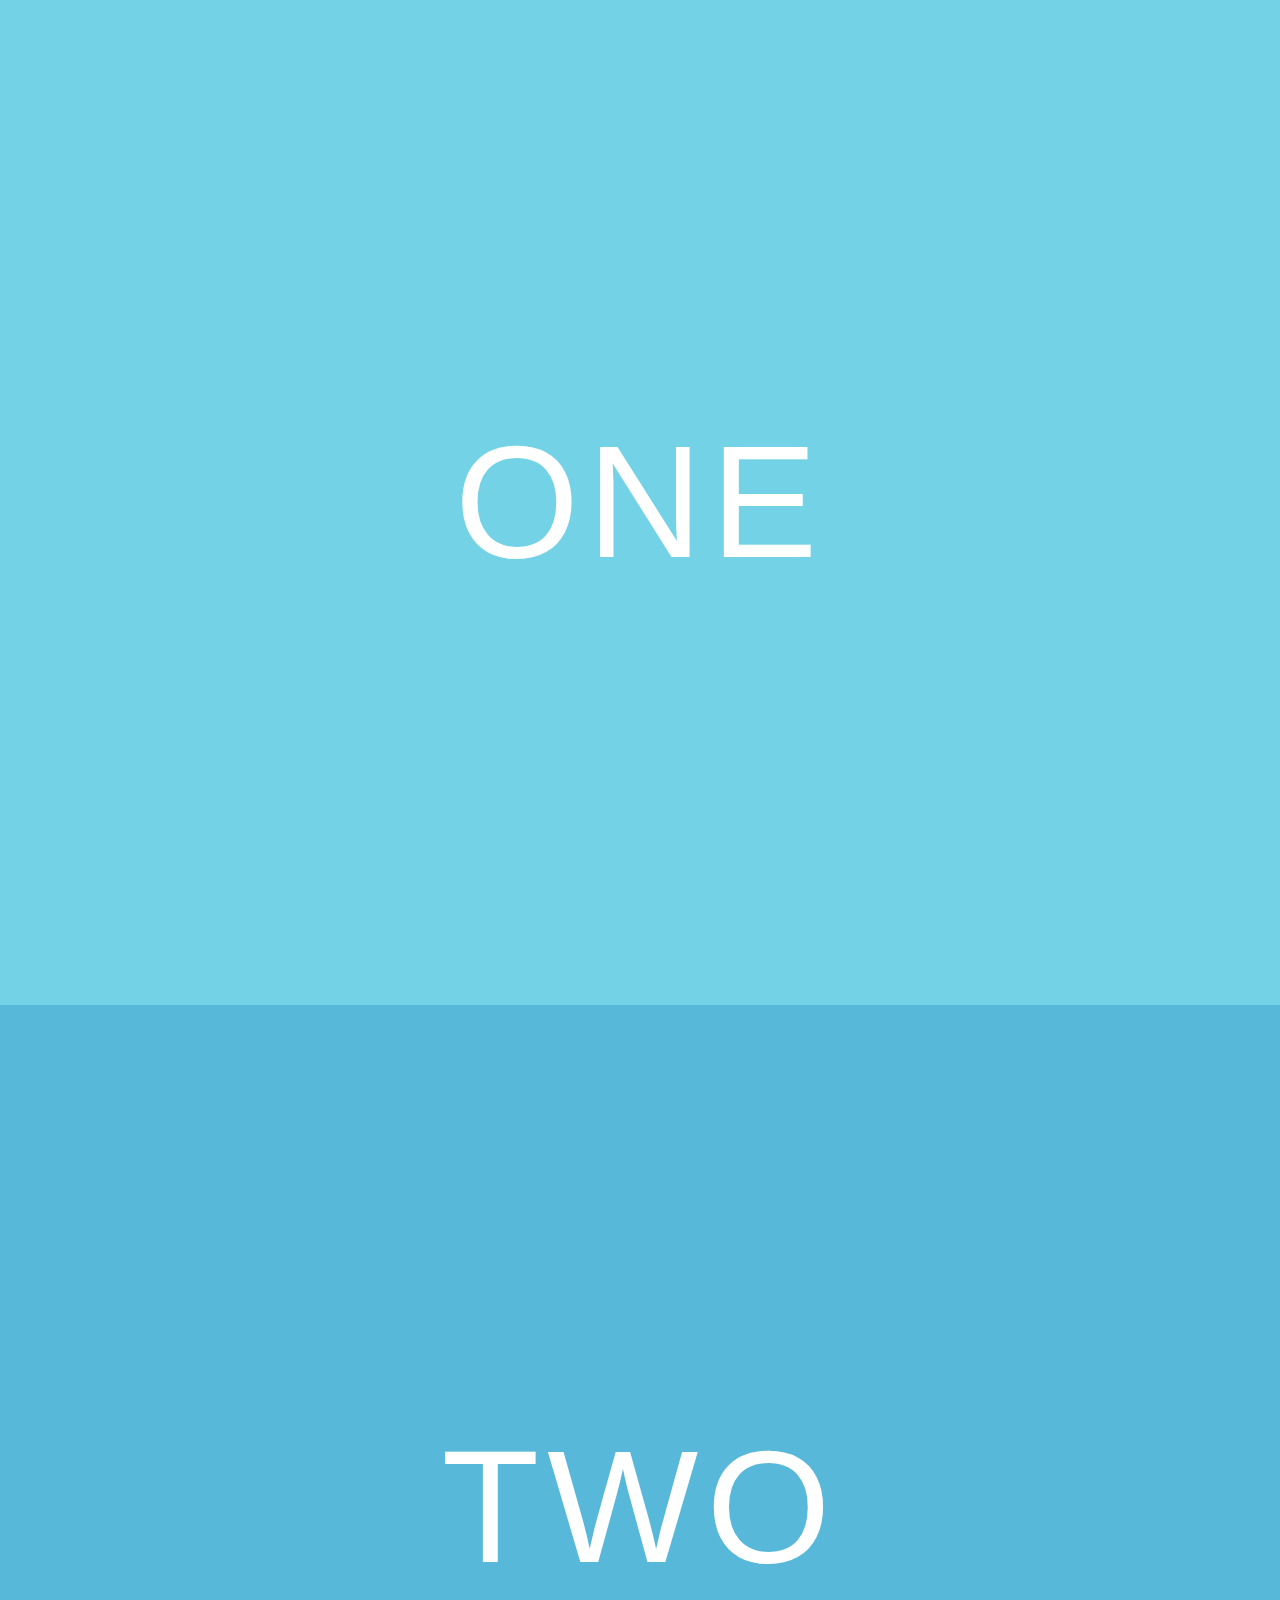
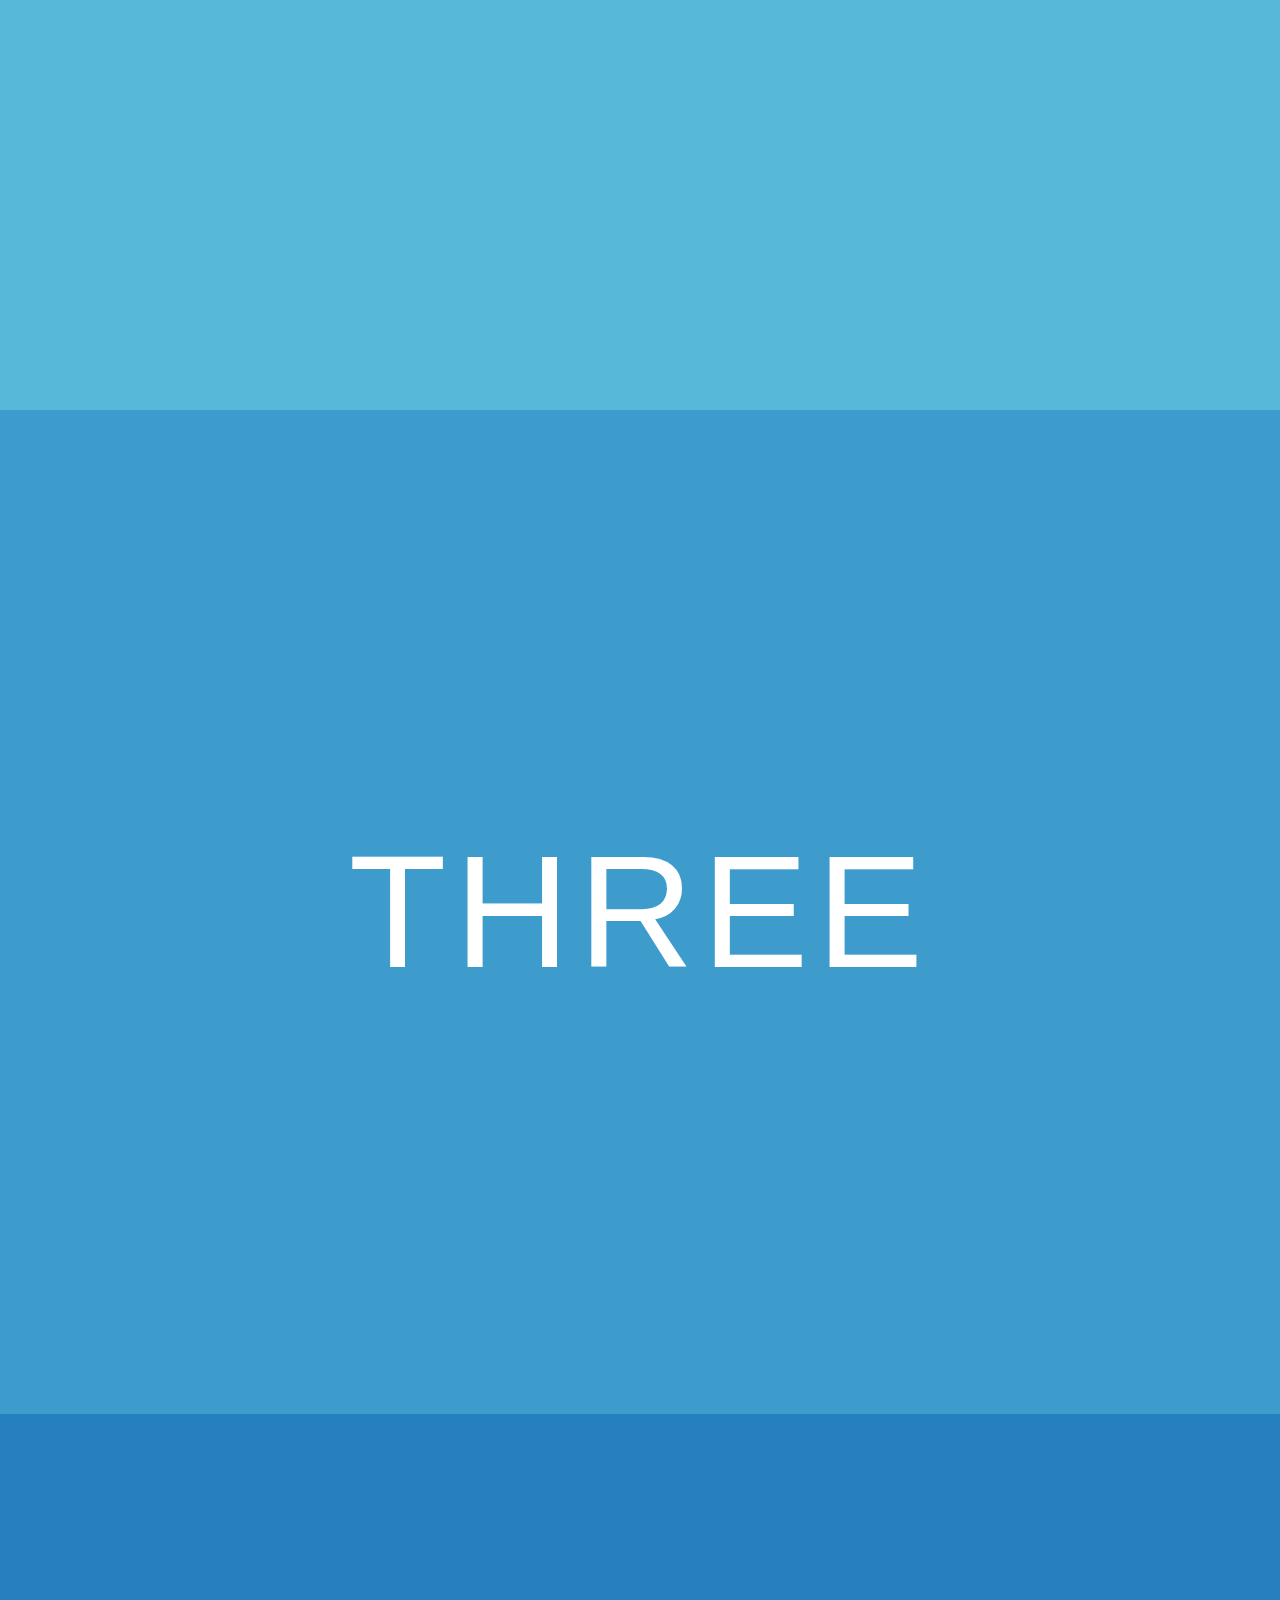
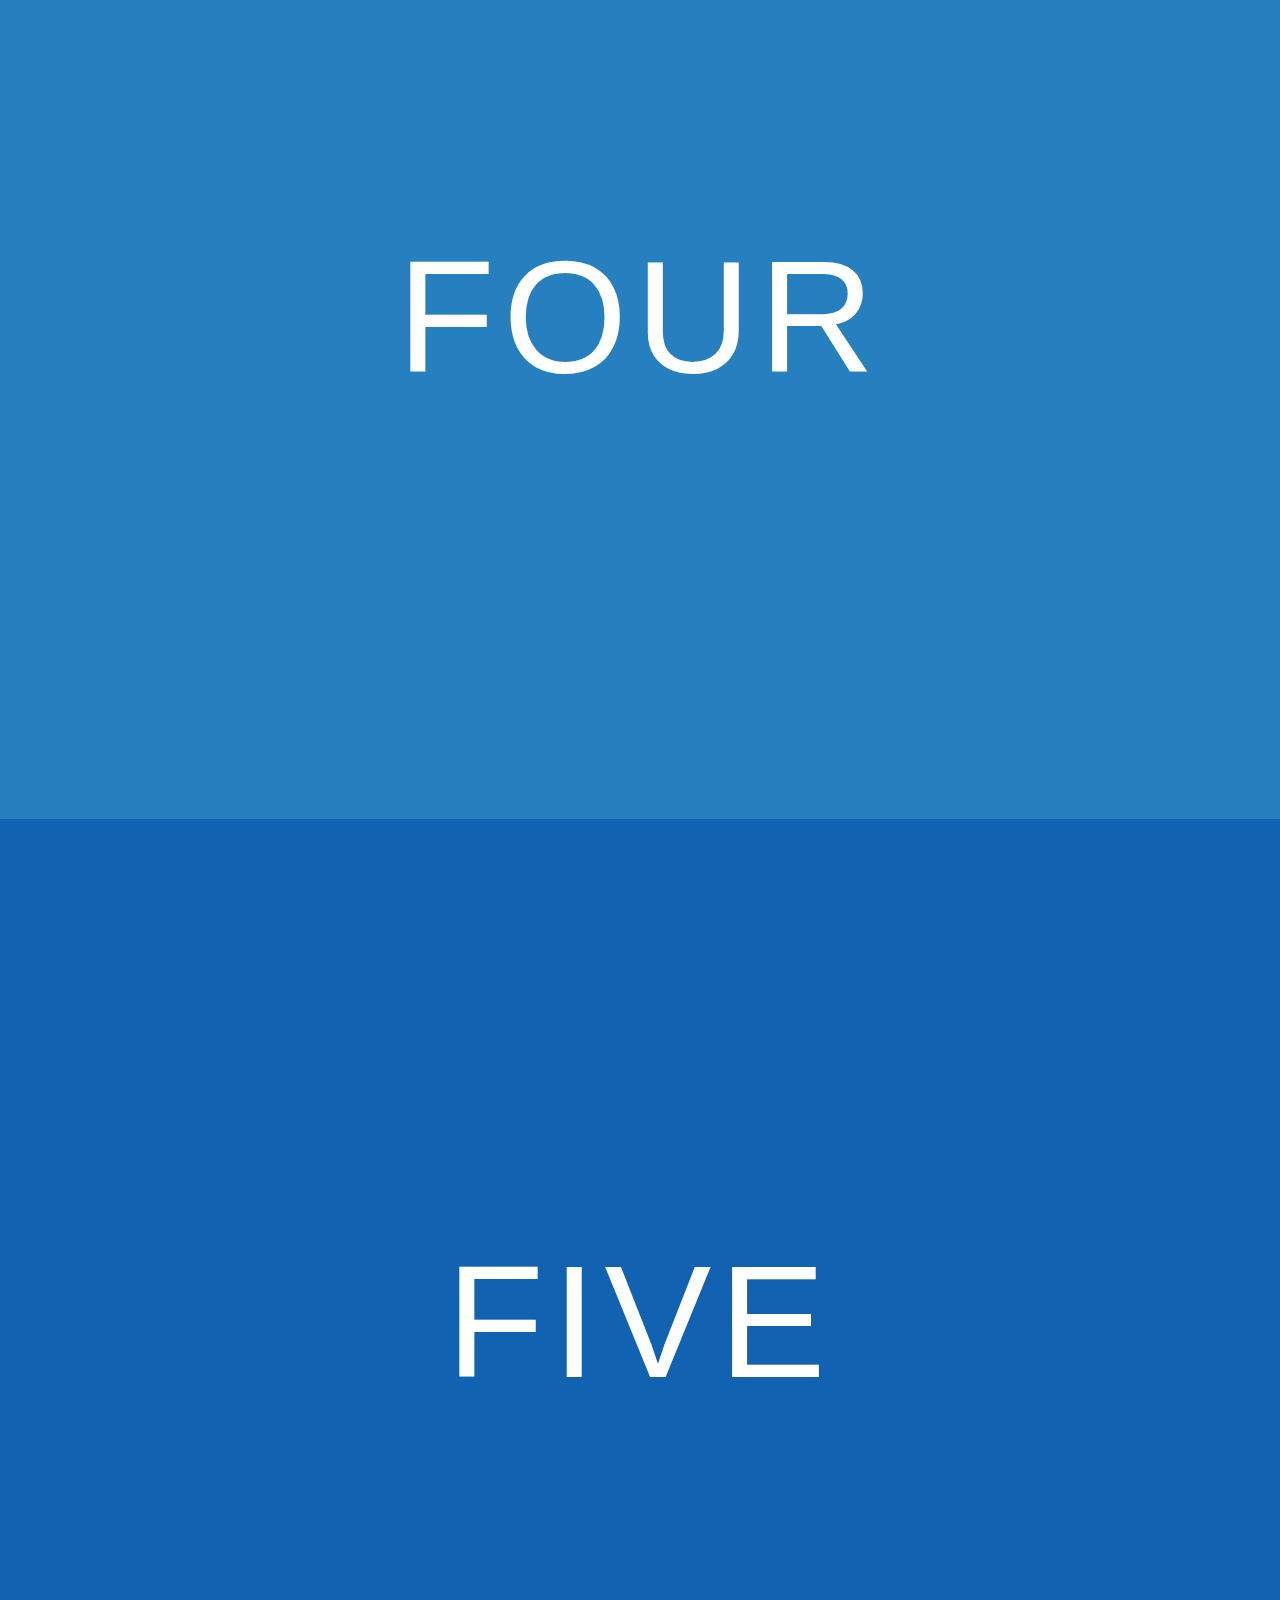
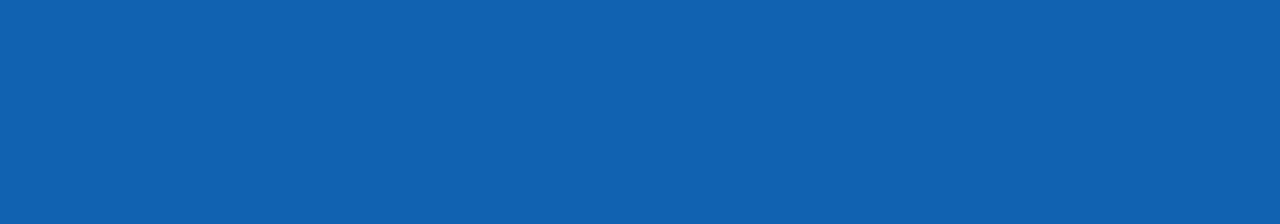
==== index.html @ ecef48a7 "base template" ====
<!DOCTYPE html>
<html>
<head>
	<title>MISHTEK</title>
	<link rel="stylesheet" type="text/css" href="./assets/css/style.css">
</head>
	<body>
		<nav id="section-menu">
		  <ul></ul>
		</nav>
		<section id="section-one" class="section scroll-item" title="One">
		  <div class="inner">
		    <h2>One</h2>
		  </div>
		</section>
		<section id="section-two" class="section scroll-item" title="Two">
		  <div class="inner">
		    <h2>Two</h2>
		  </div>
		</section>
		<section id="section-three" class="section scroll-item" title="Three">
		  <div class="inner">
		    <h2>Three</h2>
		  </div>
		</section>
		<section id="section-four" class="section scroll-item" title="Four">
		  <div class="inner">
		    <h2>Four</h2>
		  </div>
		</section>
		<section id="section-five" class="section scroll-item" title="Five">
		  <div class="inner">
		    <h2>Five</h2>
		  </div>
		</section>

		<script type="text/javascript" src="./assets/js/`script.js"></script>
	</body>
</html>
---- assets/css/style.css ----
html, body {
	margin: 0;
	padding: 0;
	min-height: 100%;
	font-family: 'Helvetica Neue', sans-serif;
  overflow-x: hidden;
}


h2 {
	font-weight: 100;
	font-size: 10em;
	line-height: 1em;
	text-transform: uppercase;
  letter-spacing: .05em;
	text-align: center;
	margin: 0;
	padding: 0;
	color: #fff;
}


.inner {
	text-align: center;
}


/* ==========================================================================
   Sections
   ========================================================================== */

.section {
	-webkit-box-sizing: border-box;
	-moz-box-sizing: border-box;
	box-sizing: border-box;
	
	height: auto;
  padding: 33% 0;
}
#section-one {
	background: #73d2e5;
}
#section-two {
	background: #57b8d9;
}
#section-three {
	background: #3d9ccc;
}
#section-four {
	background: #2680bf;
}
#section-five {
	background: #1262b2;
}


/* ==========================================================================
   Section Navigation
   ========================================================================== */

#section-menu {
	position: fixed;
	top: 50%;
	right: 0;
	z-index: 3000;
	text-transform: uppercase;

	-webkit-transition: all ease 0.1s;
	transition: all ease 0.1s;
}
#section-menu.freeze {
	right: -112px;
}
.touch #section-menu {
	display: none;
}
#section-menu ul {
	margin: 0;
	padding: 0;
	list-style: none;
}
#section-menu li {}
#section-menu a {
	float: right;
	clear: both;

	display: block;
	height: 2em;
	line-height: 2em;
	text-decoration: none;
	padding: 0 16px;
	background: rgba(0,0,0,0.5);
	color: #fff;
	white-space: nowrap;

	-webkit-transition: all ease 0.1s;
	transition: all ease 0.1s;
}
#section-menu.freeze a {
	float: none;
	width: 128px;
}
#section-menu a:hover,
#section-menu a:focus {
	background: rgba(0,0,0,0.75);
	font-size: 1.2em;
}
#section-menu a span {
	display: none;
	font-weight: 700;
	position: relative;
	width: 48px;
	left: -16px;
	text-align: center;
	background: rgba(0,0,0,0.1);
}
#section-menu a.active {
	background: #000;
	font-size: 1.4em;
	font-weight: 700;
}
#section-menu.freeze a span {
	display: inline-block;
}
#section-menu a.active span {
	display: inline-block;
	background: #000;
}
#section-menu a.active span:before {
	content: '';
	position: absolute;
	width: 100%;
	height: 100%;
	left: 0;
	background: rgba(255,255,255,0.25);
}
#section-menu.freeze a.active span:before {
	display: none;
}
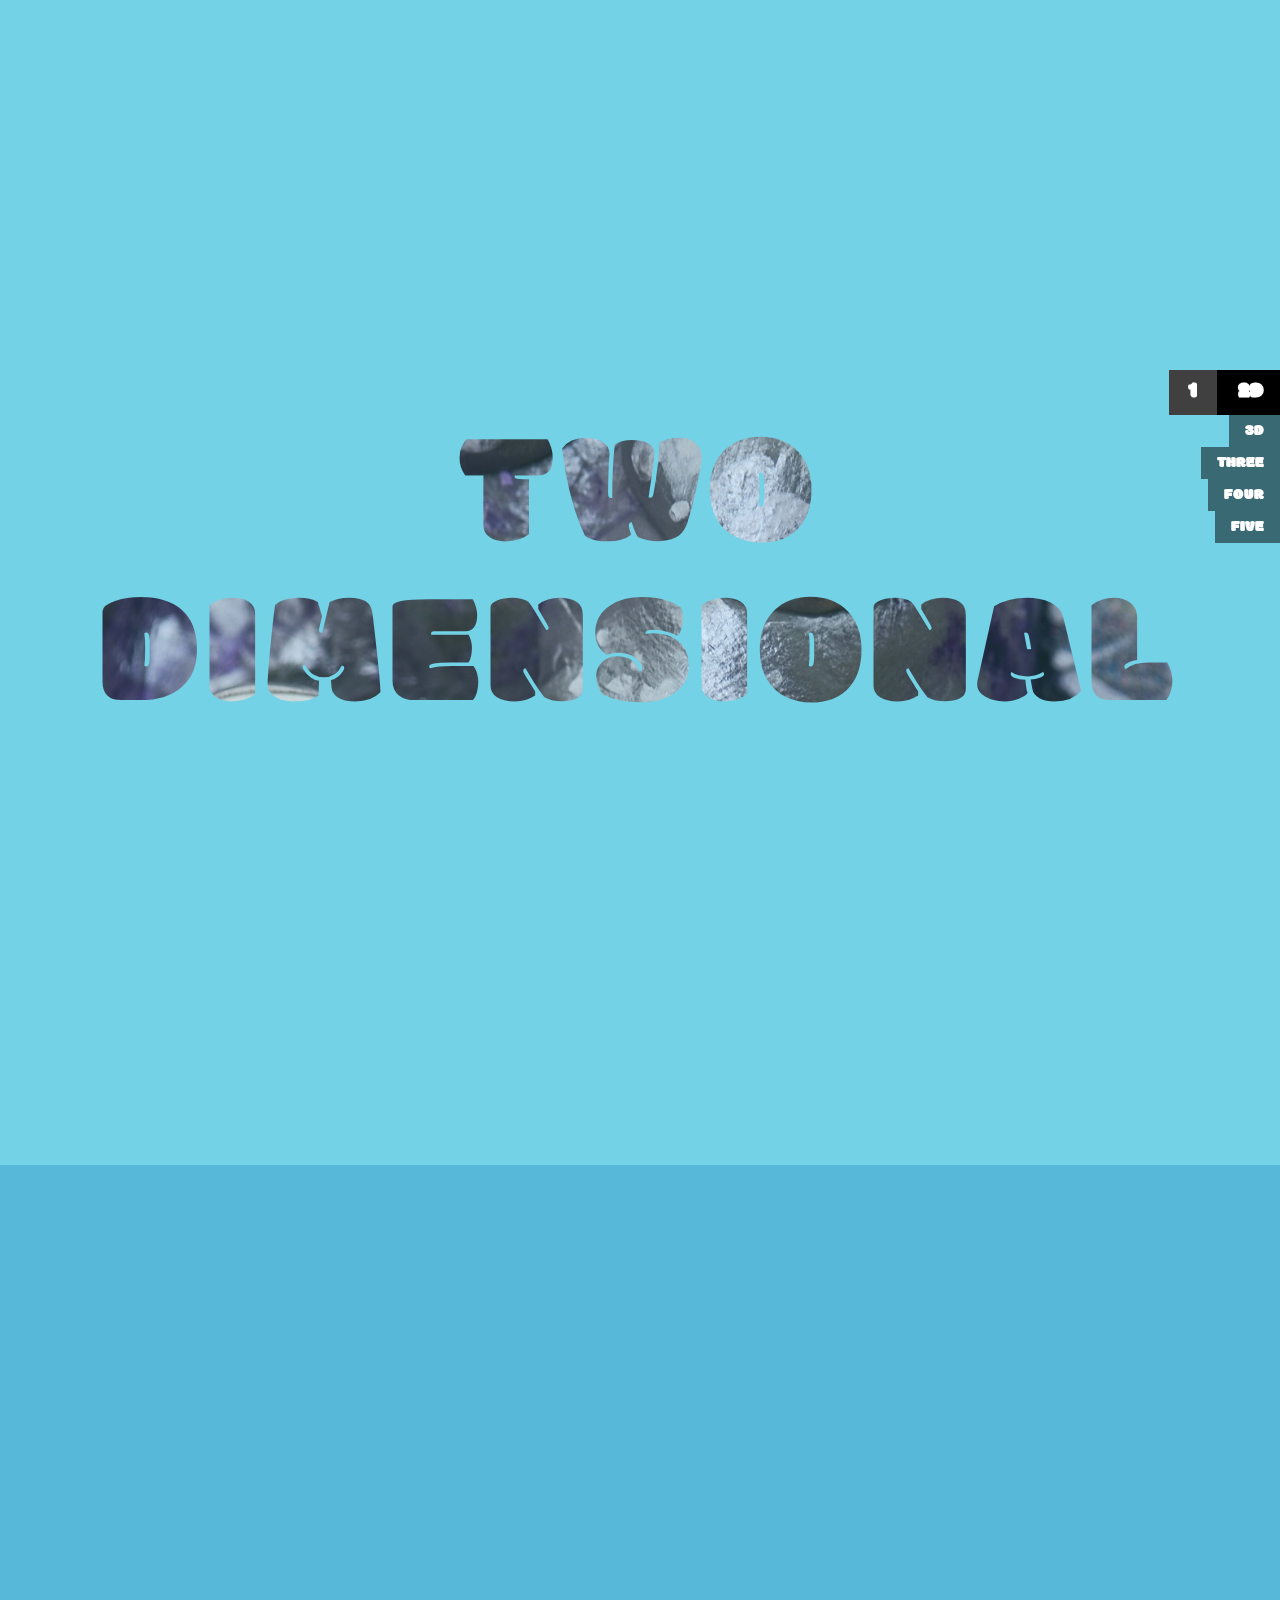
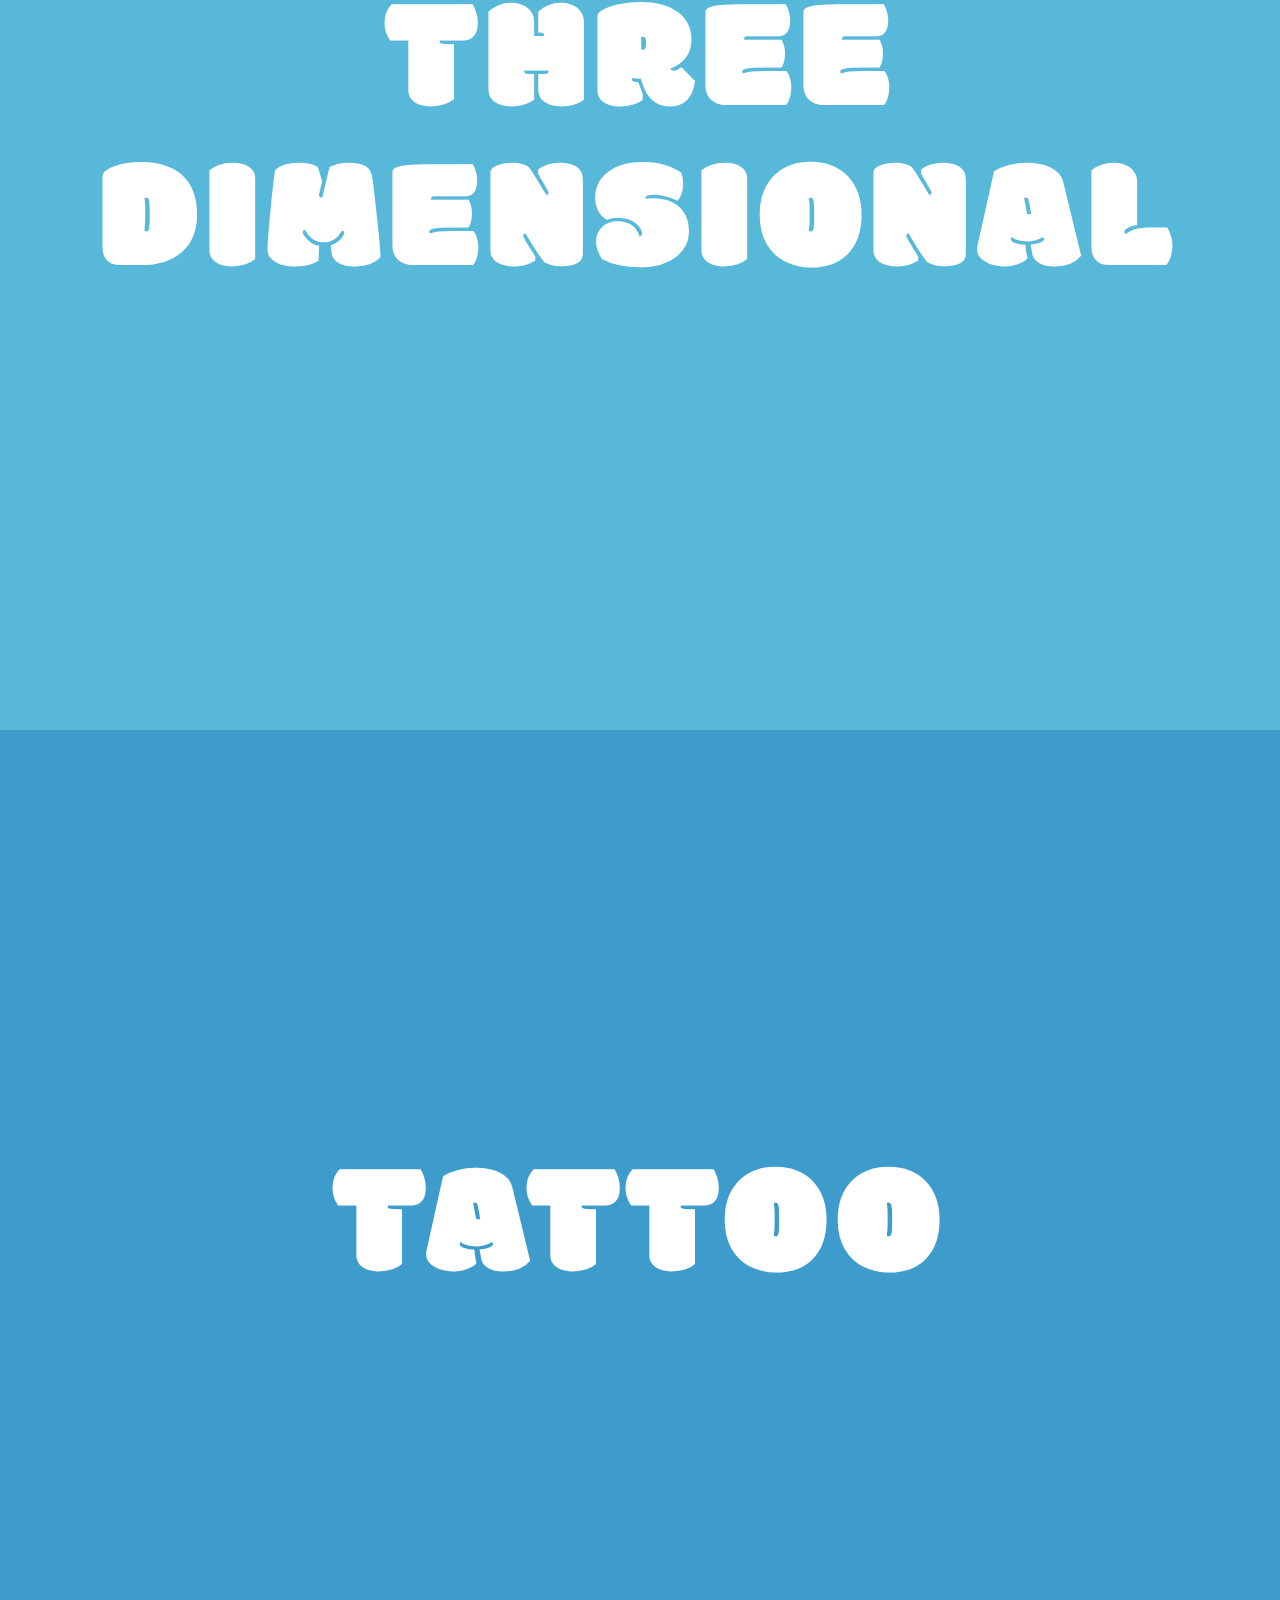
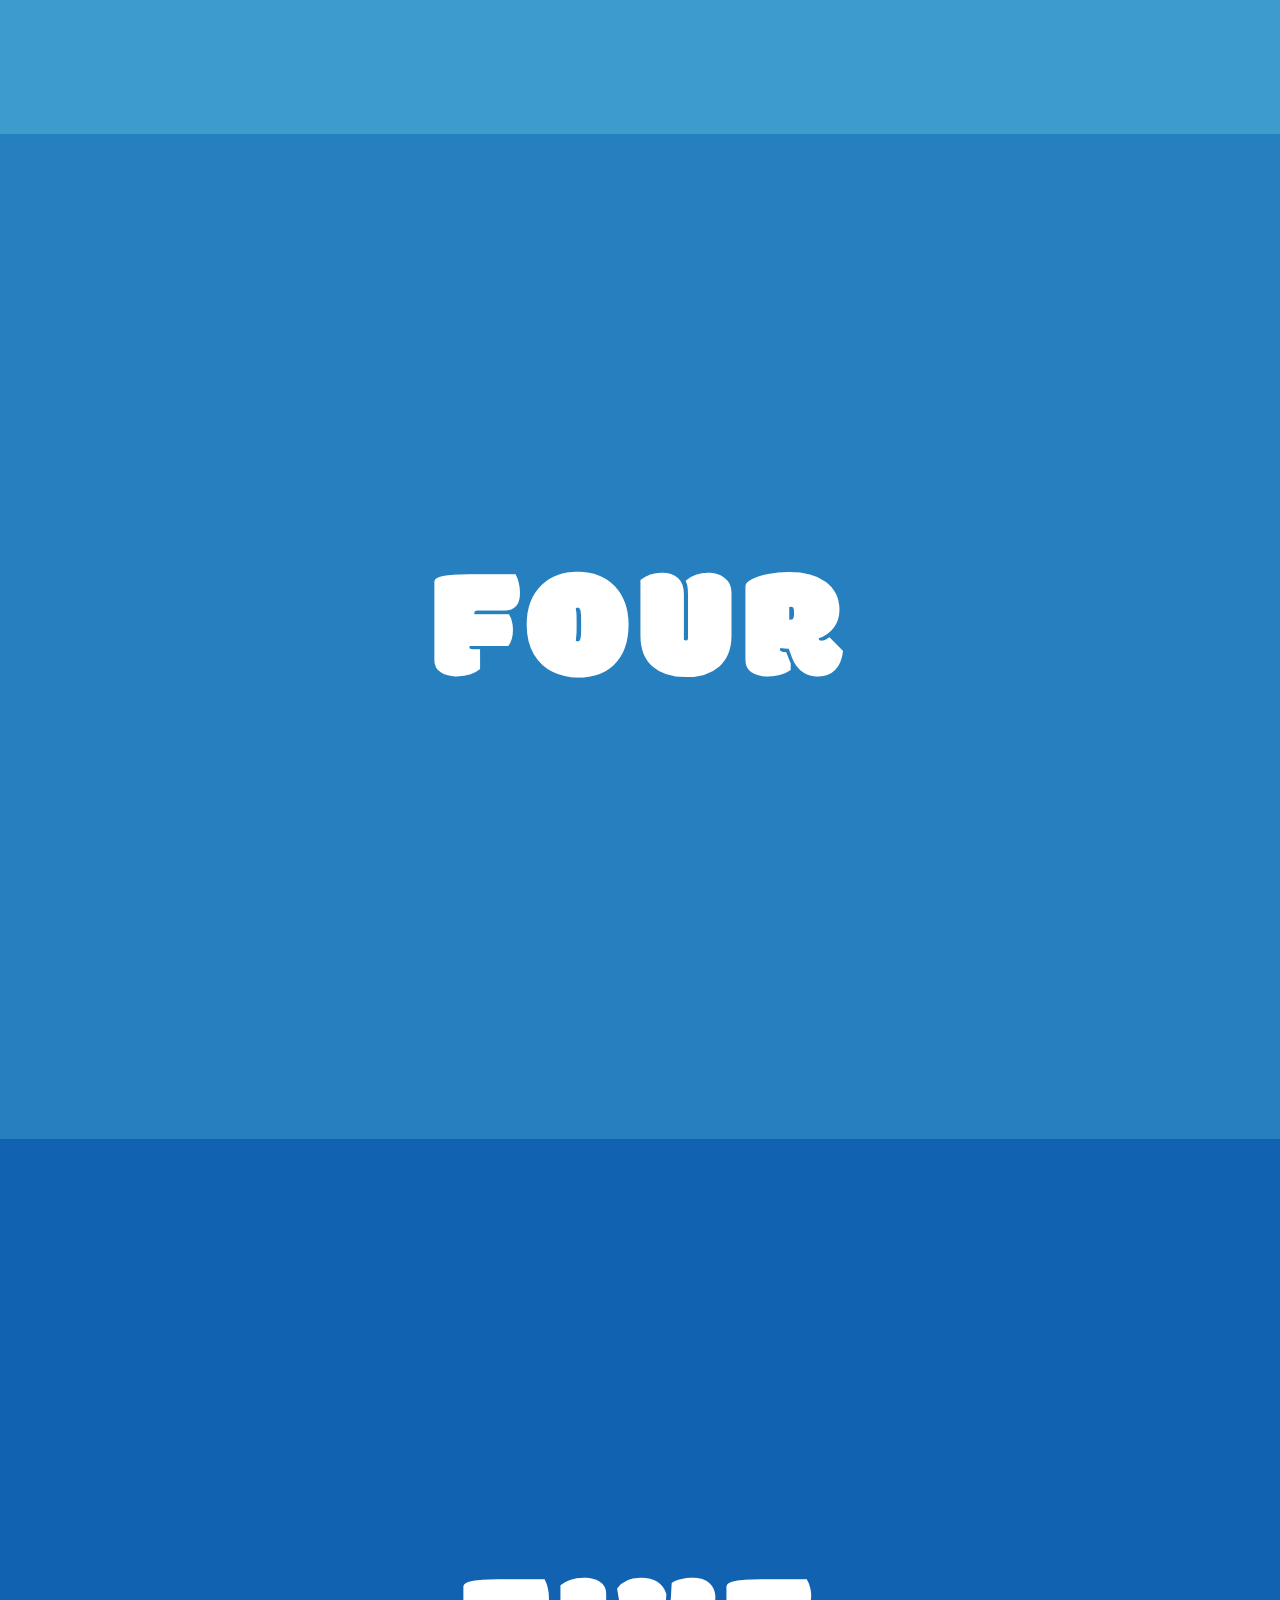
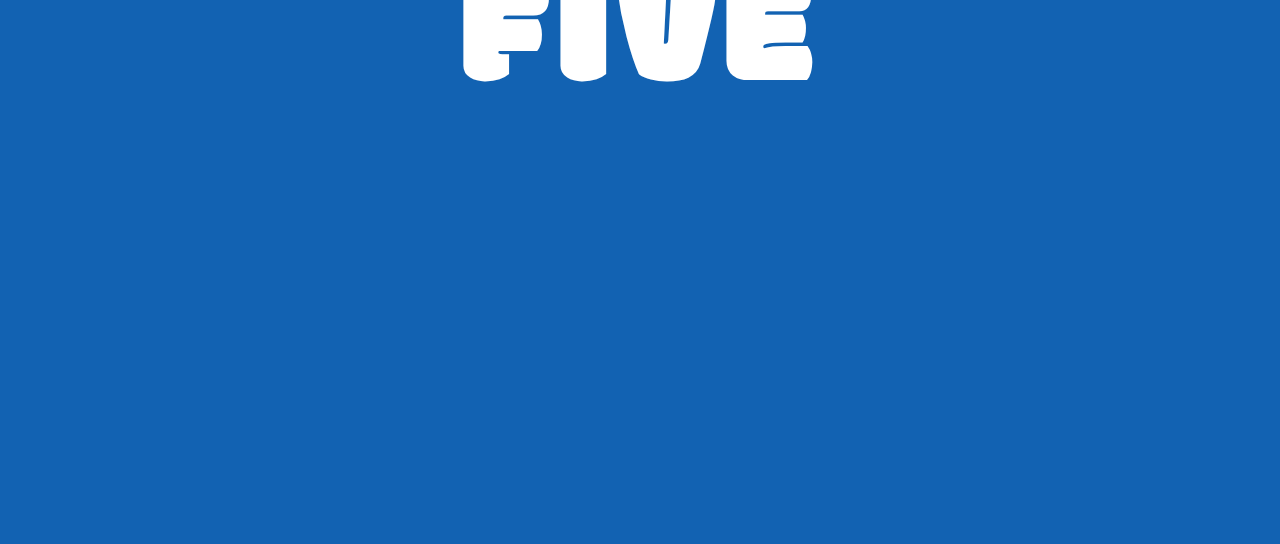
==== commit 46b66747: "some simple styling" ====
--- a/index.html
+++ b/index.html
@@ -2,25 +2,31 @@
 <html>
 <head>
 	<title>MISHTEK</title>
+	<!-- CSS -->
+	<!-- CHECK OUT THIS LINK FOR PARALLAX https://codepen.io/samdbeckham/pen/OPXPNp -->
 	<link rel="stylesheet" type="text/css" href="./assets/css/style.css">
+	<link href="https://fonts.googleapis.com/css?family=Modak" rel="stylesheet">
+	<!-- JAVASCRIPt -->
+	<script src="https://ajax.googleapis.com/ajax/libs/jquery/3.2.1/jquery.min.js"></script>
+	<script type="text/javascript" src="./assets/js/script.js"></script>
 </head>
 	<body>
 		<nav id="section-menu">
 		  <ul></ul>
 		</nav>
-		<section id="section-one" class="section scroll-item" title="One">
+		<section id="section-one" class="section scroll-item" title="2D">
 		  <div class="inner">
-		    <h2>One</h2>
+		    <h2>TWO DIMENSIONAL</h2>
 		  </div>
 		</section>
-		<section id="section-two" class="section scroll-item" title="Two">
+		<section id="section-two" class="section scroll-item" title="3D">
 		  <div class="inner">
-		    <h2>Two</h2>
+		    <h2>THREE DIMENSIONAL</h2>
 		  </div>
 		</section>
 		<section id="section-three" class="section scroll-item" title="Three">
 		  <div class="inner">
-		    <h2>Three</h2>
+		    <h2>TATTOO</h2>
 		  </div>
 		</section>
 		<section id="section-four" class="section scroll-item" title="Four">
@@ -33,7 +39,5 @@
 		    <h2>Five</h2>
 		  </div>
 		</section>
-
-		<script type="text/javascript" src="./assets/js/`script.js"></script>
 	</body>
 </html>--- a/assets/css/style.css
+++ b/assets/css/style.css
@@ -2,8 +2,9 @@
 	margin: 0;
 	padding: 0;
 	min-height: 100%;
-	font-family: 'Helvetica Neue', sans-serif;
-  overflow-x: hidden;
+	/*font-family: 'Helvetica Neue', sans-serif;*/
+	font-family: 'Modak', cursive;
+  	overflow-x: hidden;
 }
 
 
@@ -33,12 +34,19 @@
 	-webkit-box-sizing: border-box;
 	-moz-box-sizing: border-box;
 	box-sizing: border-box;
-	
+
 	height: auto;
-  padding: 33% 0;
+	padding: 33% 0;
 }
 #section-one {
 	background: #73d2e5;
+}
+#section-one h2 {
+	background: url('../images/2.jpg') no-repeat;
+	background-size: 100%;
+	opacity: 0.8;
+	-webkit-background-clip: text;
+	-webkit-text-fill-color: transparent;
 }
 #section-two {
 	background: #57b8d9;
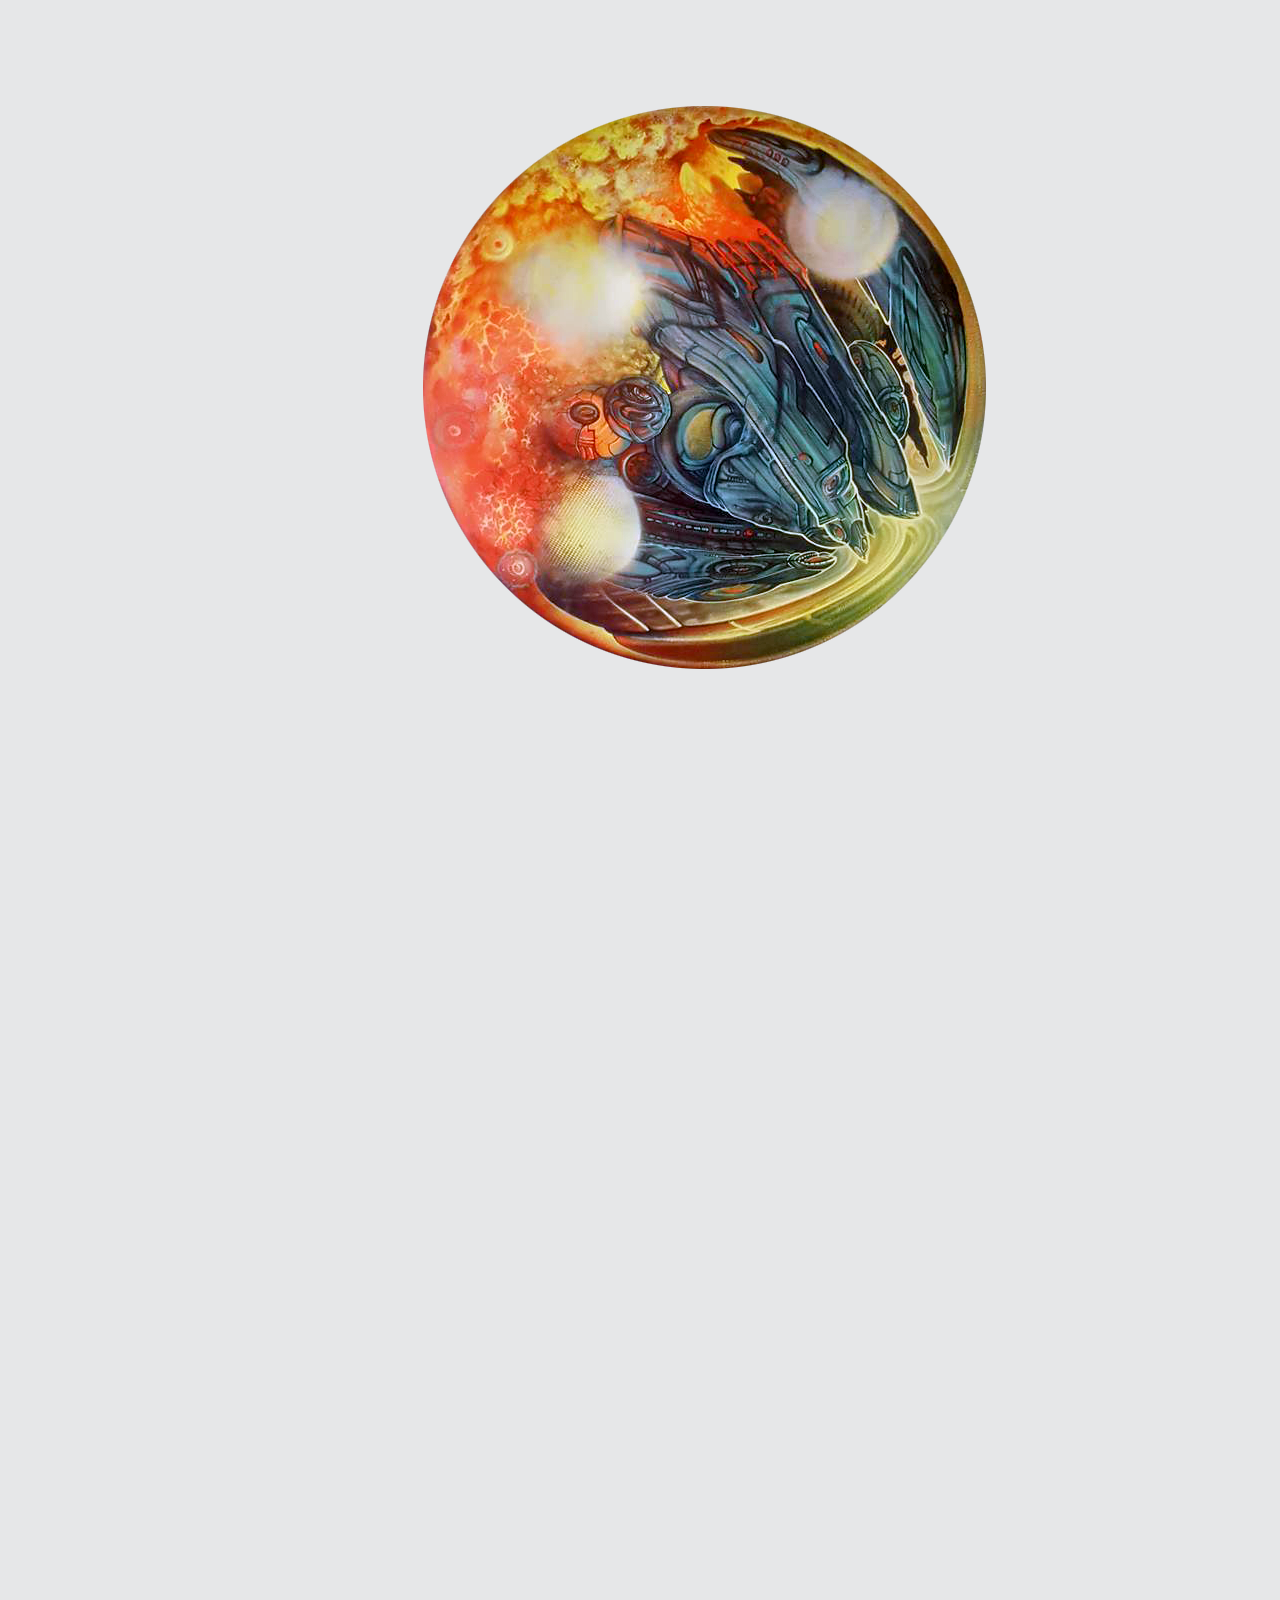
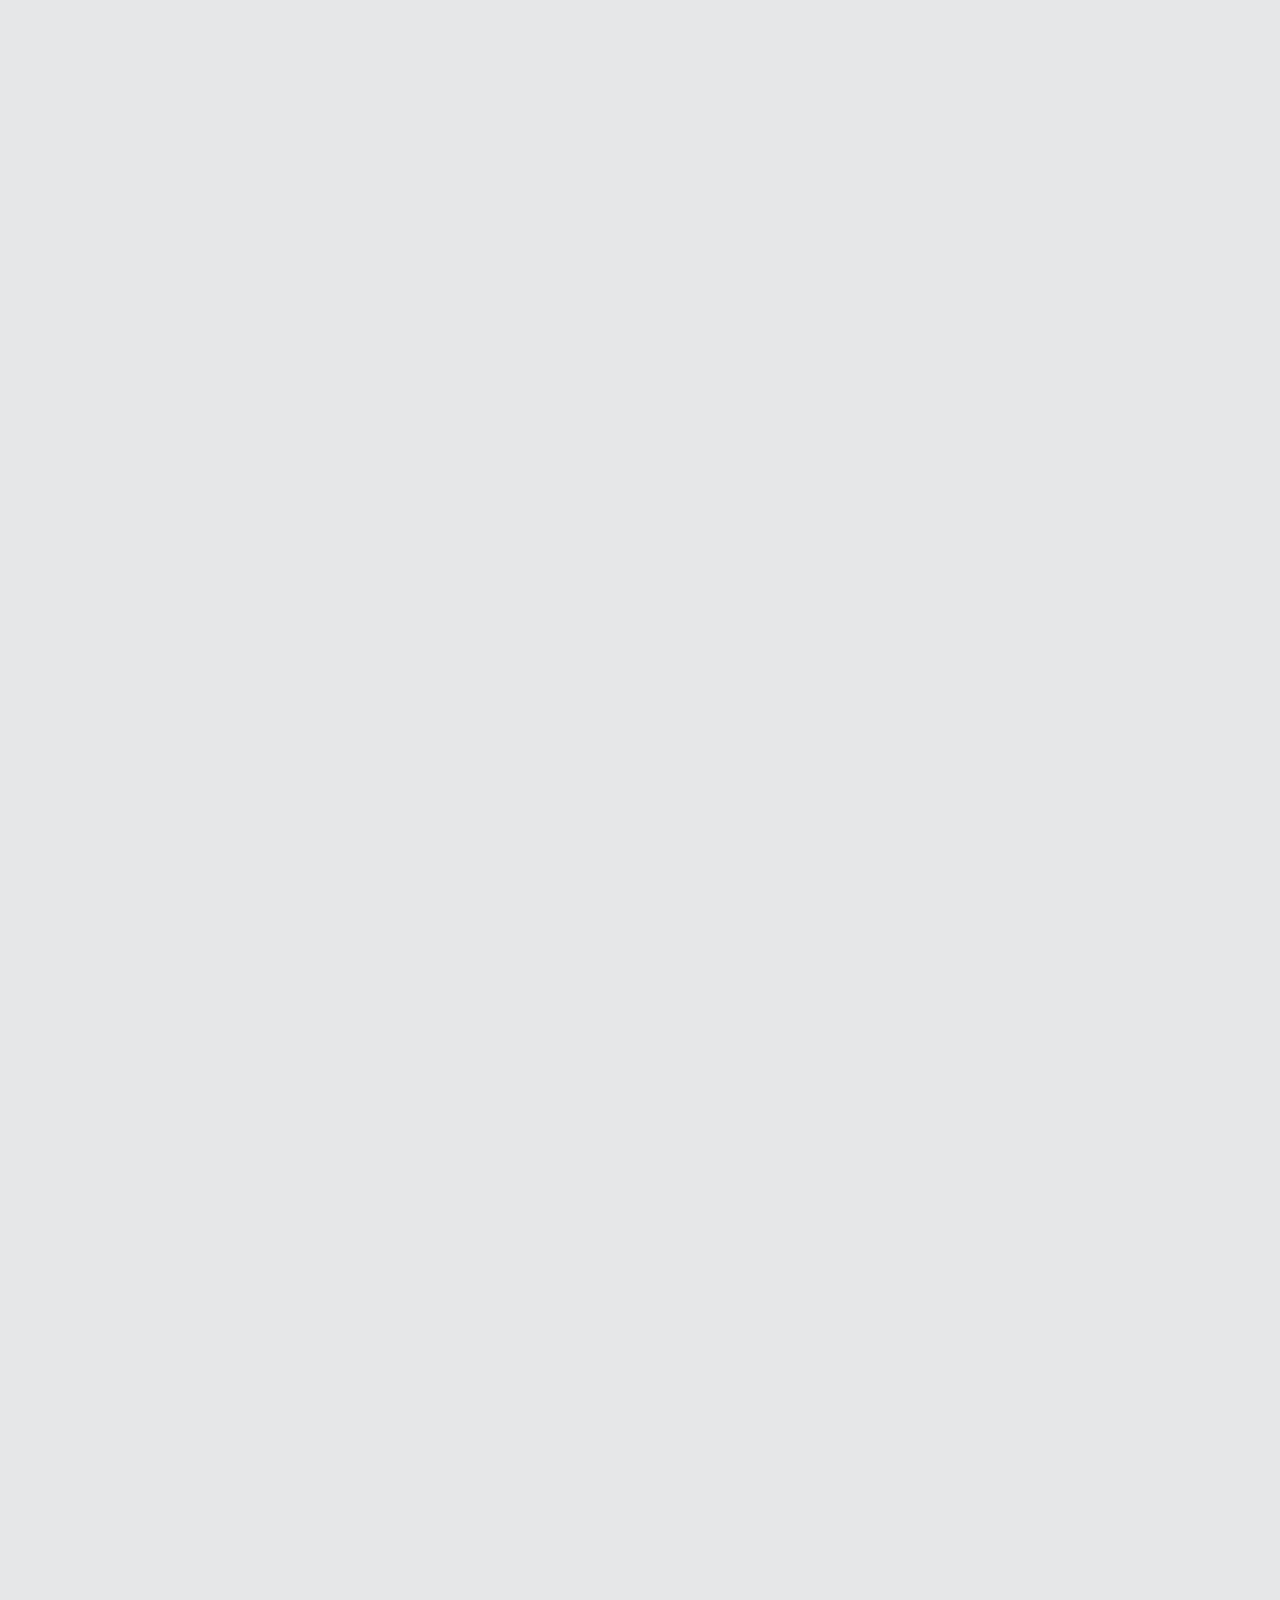
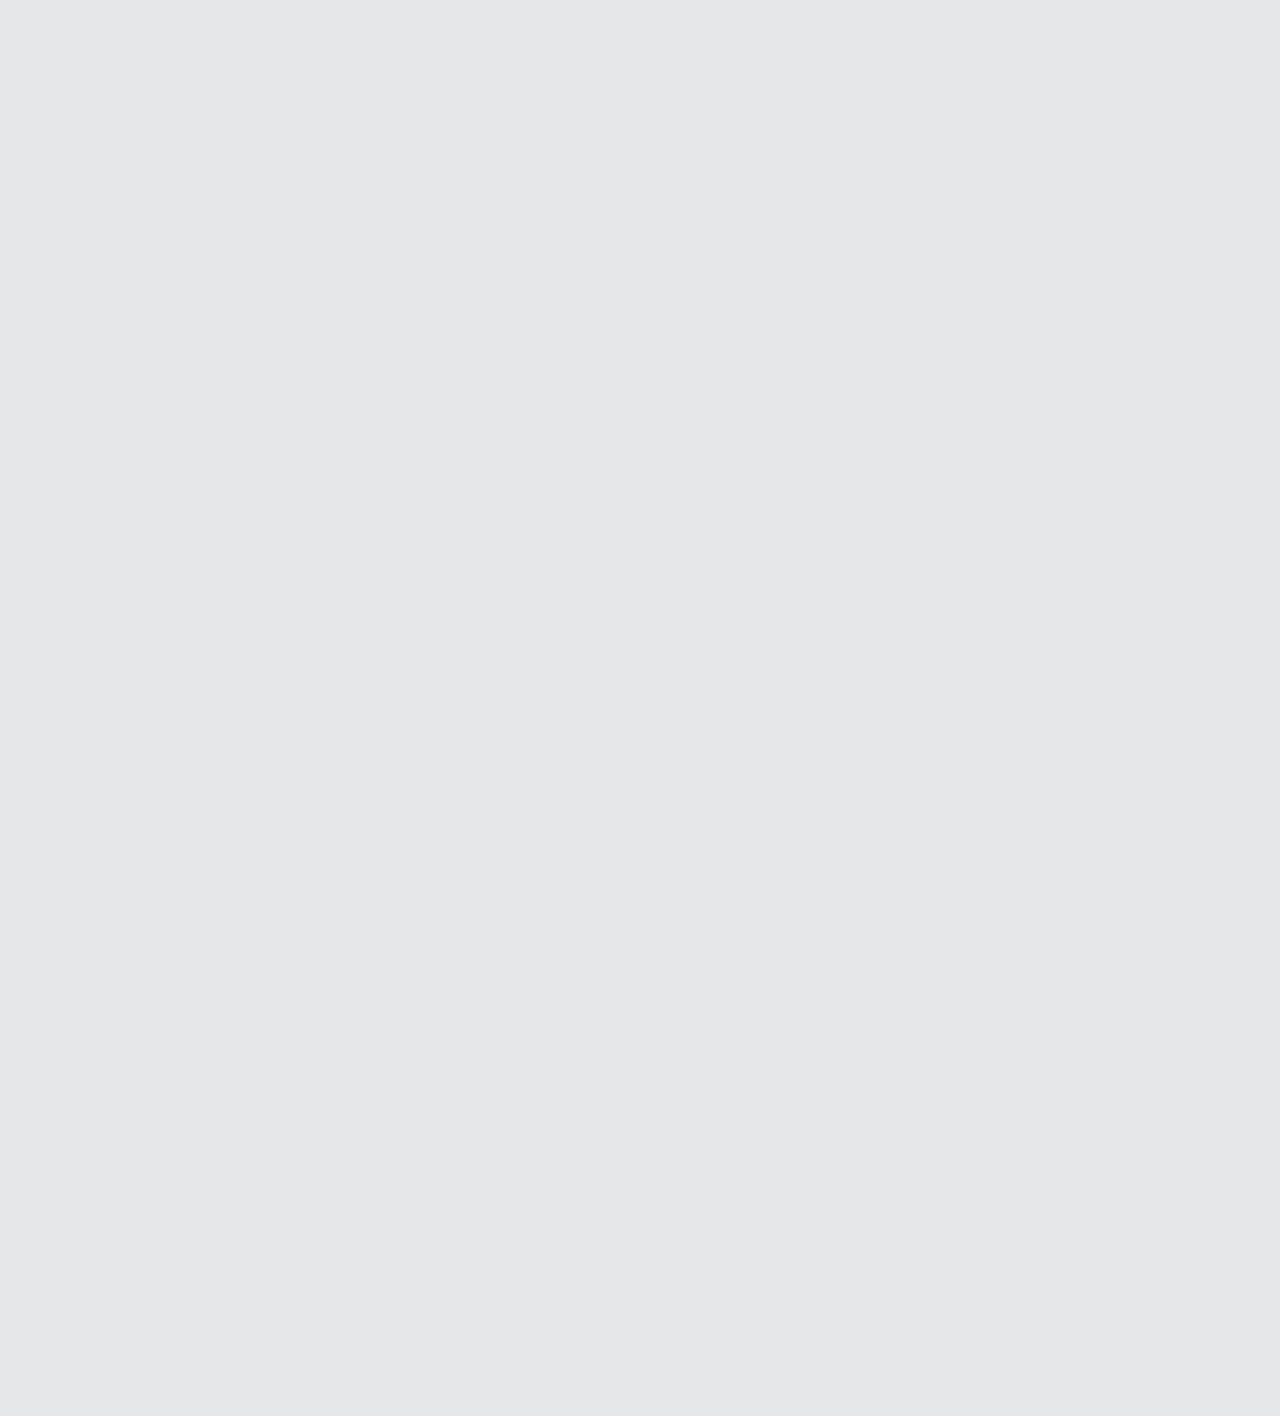
==== commit 22ff0098: "parallax ie" ====
--- a/index.html
+++ b/index.html
@@ -4,14 +4,16 @@
 	<title>MISHTEK</title>
 	<!-- CSS -->
 	<!-- CHECK OUT THIS LINK FOR PARALLAX https://codepen.io/samdbeckham/pen/OPXPNp -->
-	<link rel="stylesheet" type="text/css" href="./assets/css/style.css">
+	<!-- <link rel="stylesheet" type="text/css" href="./assets/css/style.css"> -->
+	<link rel="stylesheet" type="text/css" href="./assets/css/style_par.css">
 	<link href="https://fonts.googleapis.com/css?family=Modak" rel="stylesheet">
 	<!-- JAVASCRIPt -->
 	<script src="https://ajax.googleapis.com/ajax/libs/jquery/3.2.1/jquery.min.js"></script>
-	<script type="text/javascript" src="./assets/js/script.js"></script>
+	<!-- <script type="text/javascript" src="./assets/js/script.js"></script> -->
+	<script type="text/javascript" src="./assets/js/script_par.js"></script>
 </head>
 	<body>
-		<nav id="section-menu">
+		<!-- <nav id="section-menu">
 		  <ul></ul>
 		</nav>
 		<section id="section-one" class="section scroll-item" title="2D">
@@ -38,6 +40,30 @@
 		  <div class="inner">
 		    <h2>Five</h2>
 		  </div>
-		</section>
+		</section> -->
+
+		<div id="parallax-bg-3" class="parallax-bg">
+			<div id="bg-3-1"></div>
+			<div id="bg-3-2"></div>
+			<div id="bg-3-3"></div>
+			<div id="bg-3-4"></div>
+		</div>
+		<div id="parallax-bg-2" class="parallax-bg">
+			<div id="bg-2-1"></div>
+			<div id="bg-2-2"></div>
+			<div id="bg-2-3"></div> 
+			<div id="bg-2-4"></div>
+			<div id="bg-2-5"></div>
+			<div id="bg-2-6"></div>
+		</div>
+		<div id="parallax-bg-1" class="parallax-bg">
+			<div id="bg-1-1"></div>
+			<div id="bg-1-2"></div>
+			<div id="bg-1-3"></div>
+			<div id="bg-1-4"></div>
+			<div id="bg-1-5"></div>
+		</div>
+	
+</div>
 	</body>
 </html>--- a/assets/css/style_par.css
+++ b/assets/css/style_par.css
@@ -0,0 +1,137 @@
+body{
+  background:rgba(230,231,232,1);
+  height:4600px;
+} 
+
+/* foreground (balloons/landscape)*/
+div#parallax-bg-1{
+  position: fixed;
+  width: 1200px;
+  top: 0;
+  left: 50%; 
+  margin-left: -600px; 
+  z-index: 1;
+}
+/* background middle layer*/
+div#parallax-bg-2{
+  position: fixed;
+  width: 1200px;
+  top: 0;
+  left: 50%; 
+  margin-left: -600px; 
+  z-index: 2;
+}
+/* background layer */
+div#parallax-bg-3{
+  position: fixed;
+  width: 960px;
+  top: 0;
+  left: 50%; 
+  margin-left: -470px; 
+  z-index: 3;
+}
+/* foreground */
+div#parallax-bg-3 div{
+  background-repeat:no-repeat;
+  position:absolute;
+  display:block;
+  overflow:hidden;
+}
+div#bg-3-1{
+  background:url('../images/paint2.png');
+  width:800px;
+  height:800px;
+  top:-100px;
+  right:100px;
+}
+div#bg-3-2{
+  background:url('http://schulzmarcel.de/x/drafts/parallax/img/balloon2.png');
+  width:603px;
+  height:583px;
+  top:1050px;
+  right:70px;
+}
+div#bg-3-3{
+  background:url('http://schulzmarcel.de/x/drafts/parallax/img/balloon3.png');
+  width:446px;
+  height:713px;
+  top:1800px;
+  right:140px;
+}
+div#bg-3-4{
+  background:url('http://schulzmarcel.de/x/drafts/parallax/img/ground.png');
+  width:1104px;
+  height:684px;
+  top:2800px;
+  right:0px;
+}
+/* middle layer clouds */
+div#parallax-bg-2 div{
+  background:url('http://schulzmarcel.de/x/drafts/parallax/img/cloud-lg1.png');
+  background-repeat:no-repeat;
+  position:absolute;
+  display:block;
+  width:488px;
+  height:138px;
+  overflow:hidden;
+}
+
+div#bg-2-1{
+  top:100px;
+  left:-310px;
+}
+div#bg-2-2{
+  top:270px;
+  right:-70px;
+}
+div#bg-2-3{
+  top:870px;
+  left:-300px;
+}
+div#bg-2-4{
+  top:1120px;
+  right:-130px;
+}
+div#bg-2-5{
+  top:1620px;
+  left:140px;
+}
+div#bg-2-6{
+  top:720px;
+  left:340px;
+}
+
+/*background layer clouds */
+div#parallax-bg-1 div{
+  background-repeat:no-repeat;
+  position:absolute;
+  display:block;
+  width:488px;
+  height:138px;
+  overflow:hidden;
+}
+div#bg-1-1{
+  background:url('http://schulzmarcel.de/x/drafts/parallax/img/cloud-sm1.png');
+  top:200px;
+  right:450px;
+}
+div#bg-1-2{
+  background:url('http://schulzmarcel.de/x/drafts/parallax/img/cloud-lg2.png');
+  top:420px;
+  left:0px;
+}
+div#bg-1-3{
+  background:url('http://schulzmarcel.de/x/drafts/parallax/img/cloud-sm1.png');
+  top:850px;
+  right:-290px;
+}
+div#bg-1-4{
+  background:url('http://schulzmarcel.de/x/drafts/parallax/img/cloud-sm1.png');
+  top:1350px;
+  left:200px;
+}
+div#bg-1-5{
+  background:url('http://schulzmarcel.de/x/drafts/parallax/img/cloud-lg2.png');
+  top:1200px;
+  left:-200px;
+}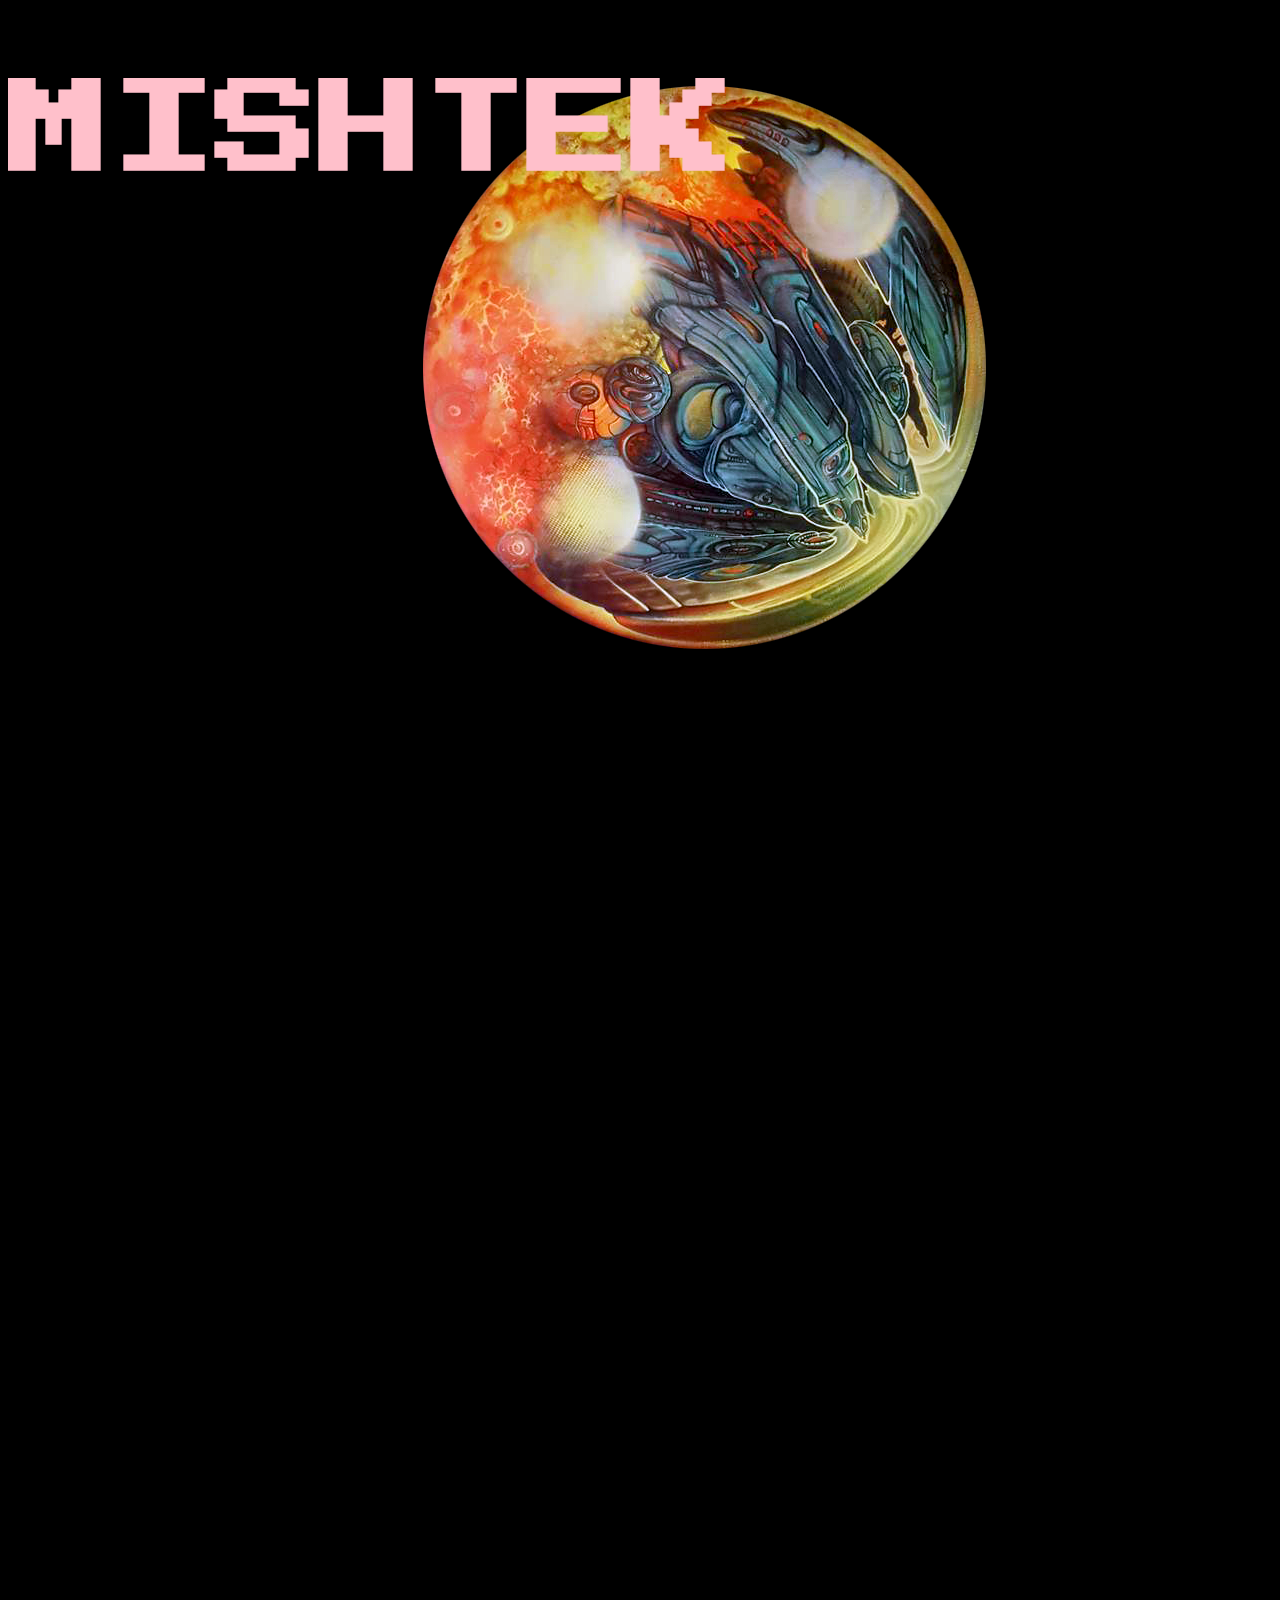
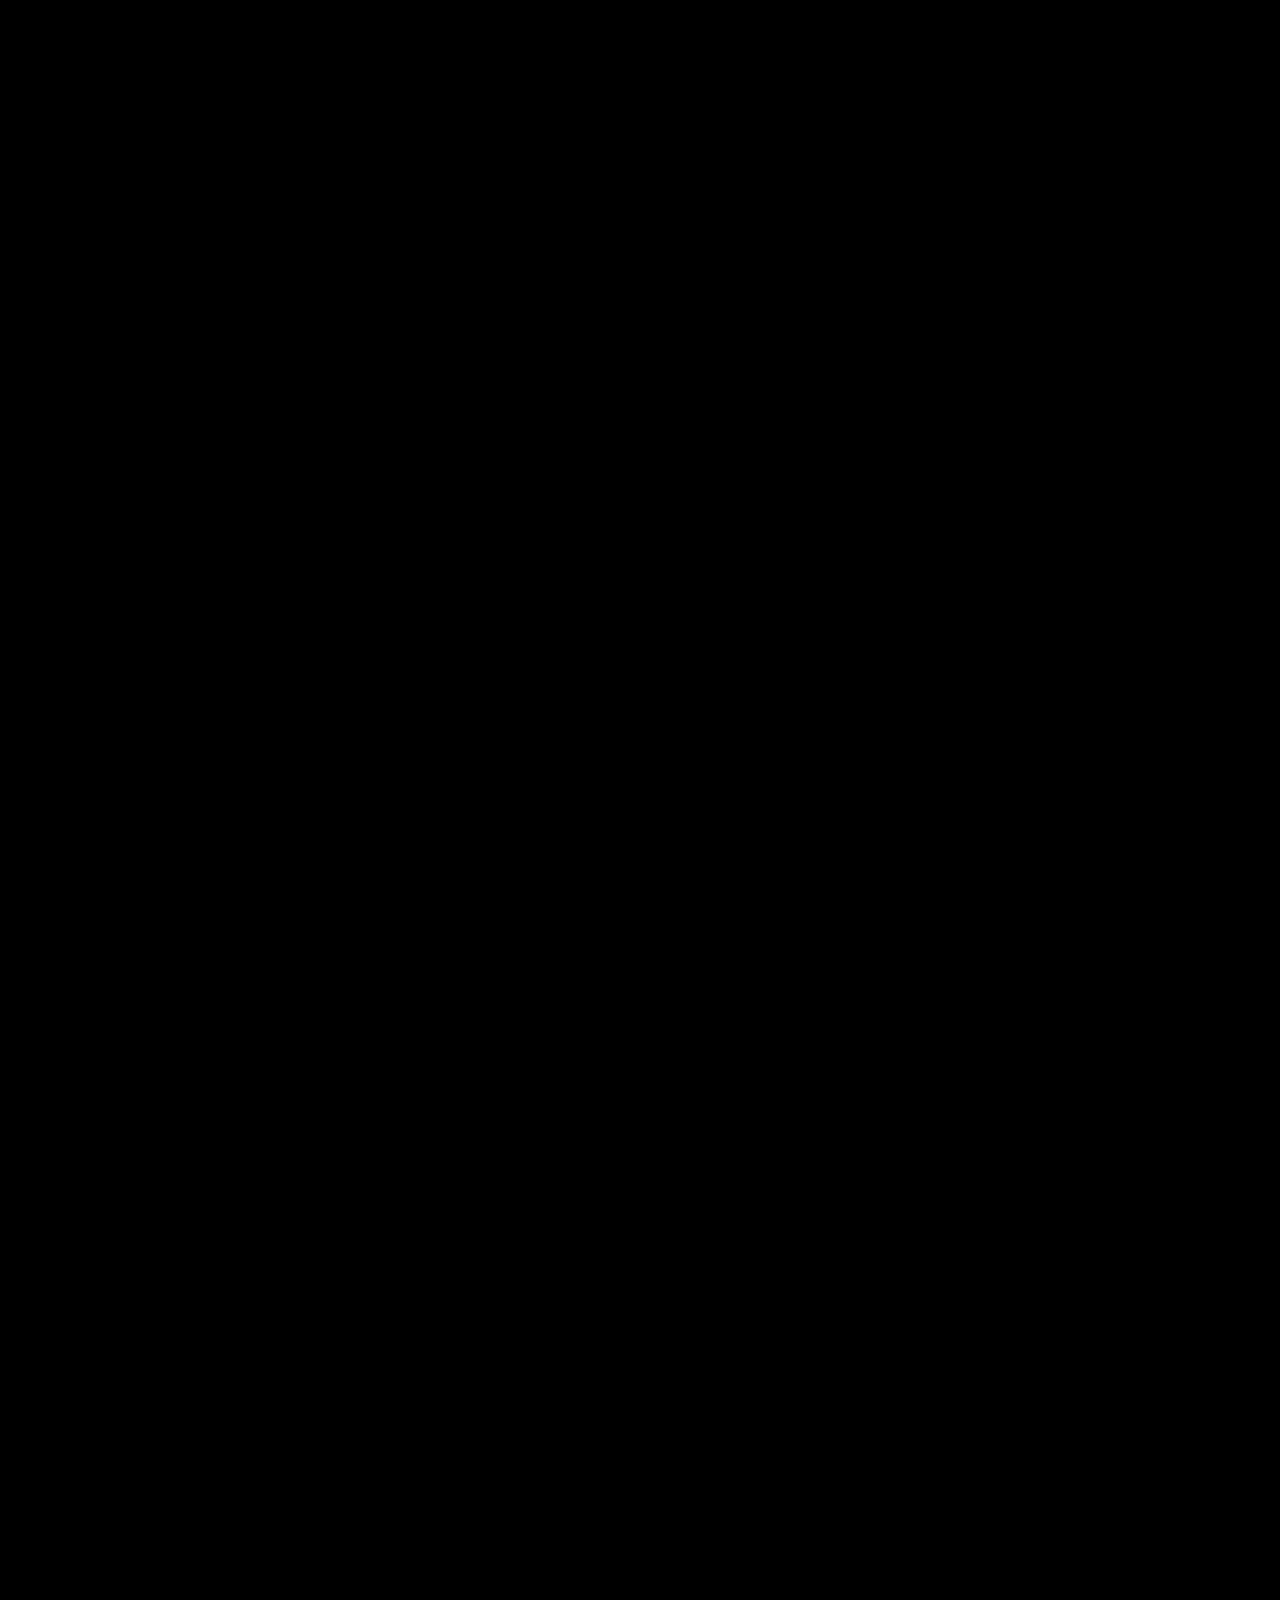
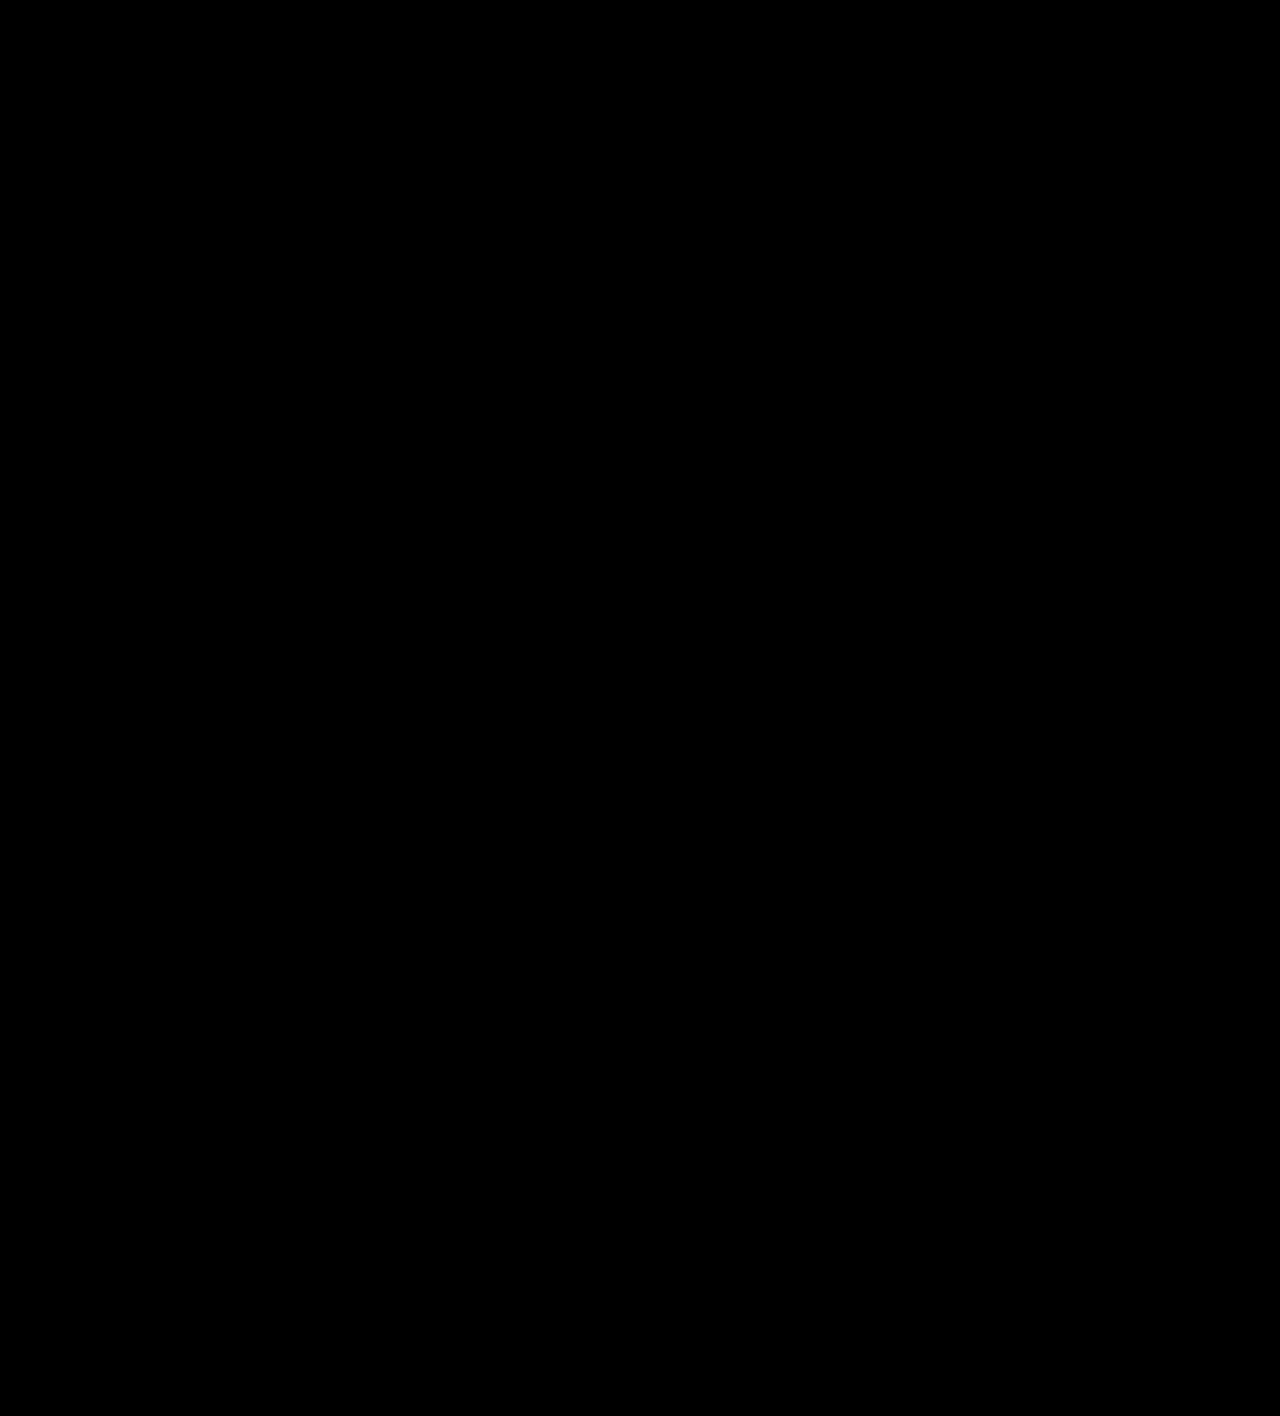
==== commit d8cfc3ab: "working with layeing" ====
--- a/index.html
+++ b/index.html
@@ -4,9 +4,8 @@
 	<title>MISHTEK</title>
 	<!-- CSS -->
 	<!-- CHECK OUT THIS LINK FOR PARALLAX https://codepen.io/samdbeckham/pen/OPXPNp -->
-	<!-- <link rel="stylesheet" type="text/css" href="./assets/css/style.css"> -->
 	<link rel="stylesheet" type="text/css" href="./assets/css/style_par.css">
-	<link href="https://fonts.googleapis.com/css?family=Modak" rel="stylesheet">
+	<link href="https://fonts.googleapis.com/css?family=Press+Start+2P" rel="stylesheet">
 	<!-- JAVASCRIPt -->
 	<script src="https://ajax.googleapis.com/ajax/libs/jquery/3.2.1/jquery.min.js"></script>
 	<!-- <script type="text/javascript" src="./assets/js/script.js"></script> -->
@@ -41,6 +40,9 @@
 		    <h2>Five</h2>
 		  </div>
 		</section> -->
+		<div id='title' class="parallax-bg">
+			<h1>MISHTEK</h1>
+		</div>
 
 		<div id="parallax-bg-3" class="parallax-bg">
 			<div id="bg-3-1"></div>
--- a/assets/css/style_par.css
+++ b/assets/css/style_par.css
@@ -1,7 +1,23 @@
 body{
-  background:rgba(230,231,232,1);
+  /*background:rgba(230,231,232,1);*/
+  background-color: black;
   height:4600px;
 } 
+
+div#title {
+  font-family: 'Press Start 2P', cursive;
+  color: pink;
+  font-size: 52px;
+  text-align: center;
+}
+
+div#title h1{
+  z-index: 100;
+  /*background-repeat:no-repeat;*/
+  position:absolute;
+  display:block;
+  overflow:hidden;
+}
 
 /* foreground (balloons/landscape)*/
 div#parallax-bg-1{
@@ -10,7 +26,7 @@
   top: 0;
   left: 50%; 
   margin-left: -600px; 
-  z-index: 1;
+  /*z-index: 1;*/
 }
 /* background middle layer*/
 div#parallax-bg-2{
@@ -19,7 +35,7 @@
   top: 0;
   left: 50%; 
   margin-left: -600px; 
-  z-index: 2;
+  /*z-index: 2;*/
 }
 /* background layer */
 div#parallax-bg-3{
@@ -28,7 +44,7 @@
   top: 0;
   left: 50%; 
   margin-left: -470px; 
-  z-index: 3;
+  /*z-index: 3;*/
 }
 /* foreground */
 div#parallax-bg-3 div{
@@ -37,42 +53,46 @@
   display:block;
   overflow:hidden;
 }
+
 div#bg-3-1{
   background:url('../images/paint2.png');
   width:800px;
   height:800px;
-  top:-100px;
+  top:-120px;
   right:100px;
 }
+
 div#bg-3-2{
-  background:url('http://schulzmarcel.de/x/drafts/parallax/img/balloon2.png');
-  width:603px;
-  height:583px;
-  top:1050px;
-  right:70px;
+  background:url('../images/paint1.png');
+  height: 20%;
+  width: 30%;
+  top: 600px;
+  right: -50px;
 }
-div#bg-3-3{
-  background:url('http://schulzmarcel.de/x/drafts/parallax/img/balloon3.png');
+/*div#bg-3-3{
+  background:url('../images/paint1.png');
   width:446px;
   height:713px;
-  top:1800px;
+  top:300px;
   right:140px;
-}
+}*/
 div#bg-3-4{
-  background:url('http://schulzmarcel.de/x/drafts/parallax/img/ground.png');
-  width:1104px;
-  height:684px;
+  background:url('../images/paint1.png');
+  background-size: 70%;
+  width:900px;
+  height:520px;
   top:2800px;
-  right:0px;
+  left: 0px;
 }
 /* middle layer clouds */
 div#parallax-bg-2 div{
-  background:url('http://schulzmarcel.de/x/drafts/parallax/img/cloud-lg1.png');
+  /*background:url('http://schulzmarcel.de/x/drafts/parallax/img/cloud-lg1.png');*/
+  background:url('../images/paint1.png');
   background-repeat:no-repeat;
   position:absolute;
   display:block;
-  width:488px;
-  height:138px;
+  width:600px;
+  height:600px;
   overflow:hidden;
 }
 
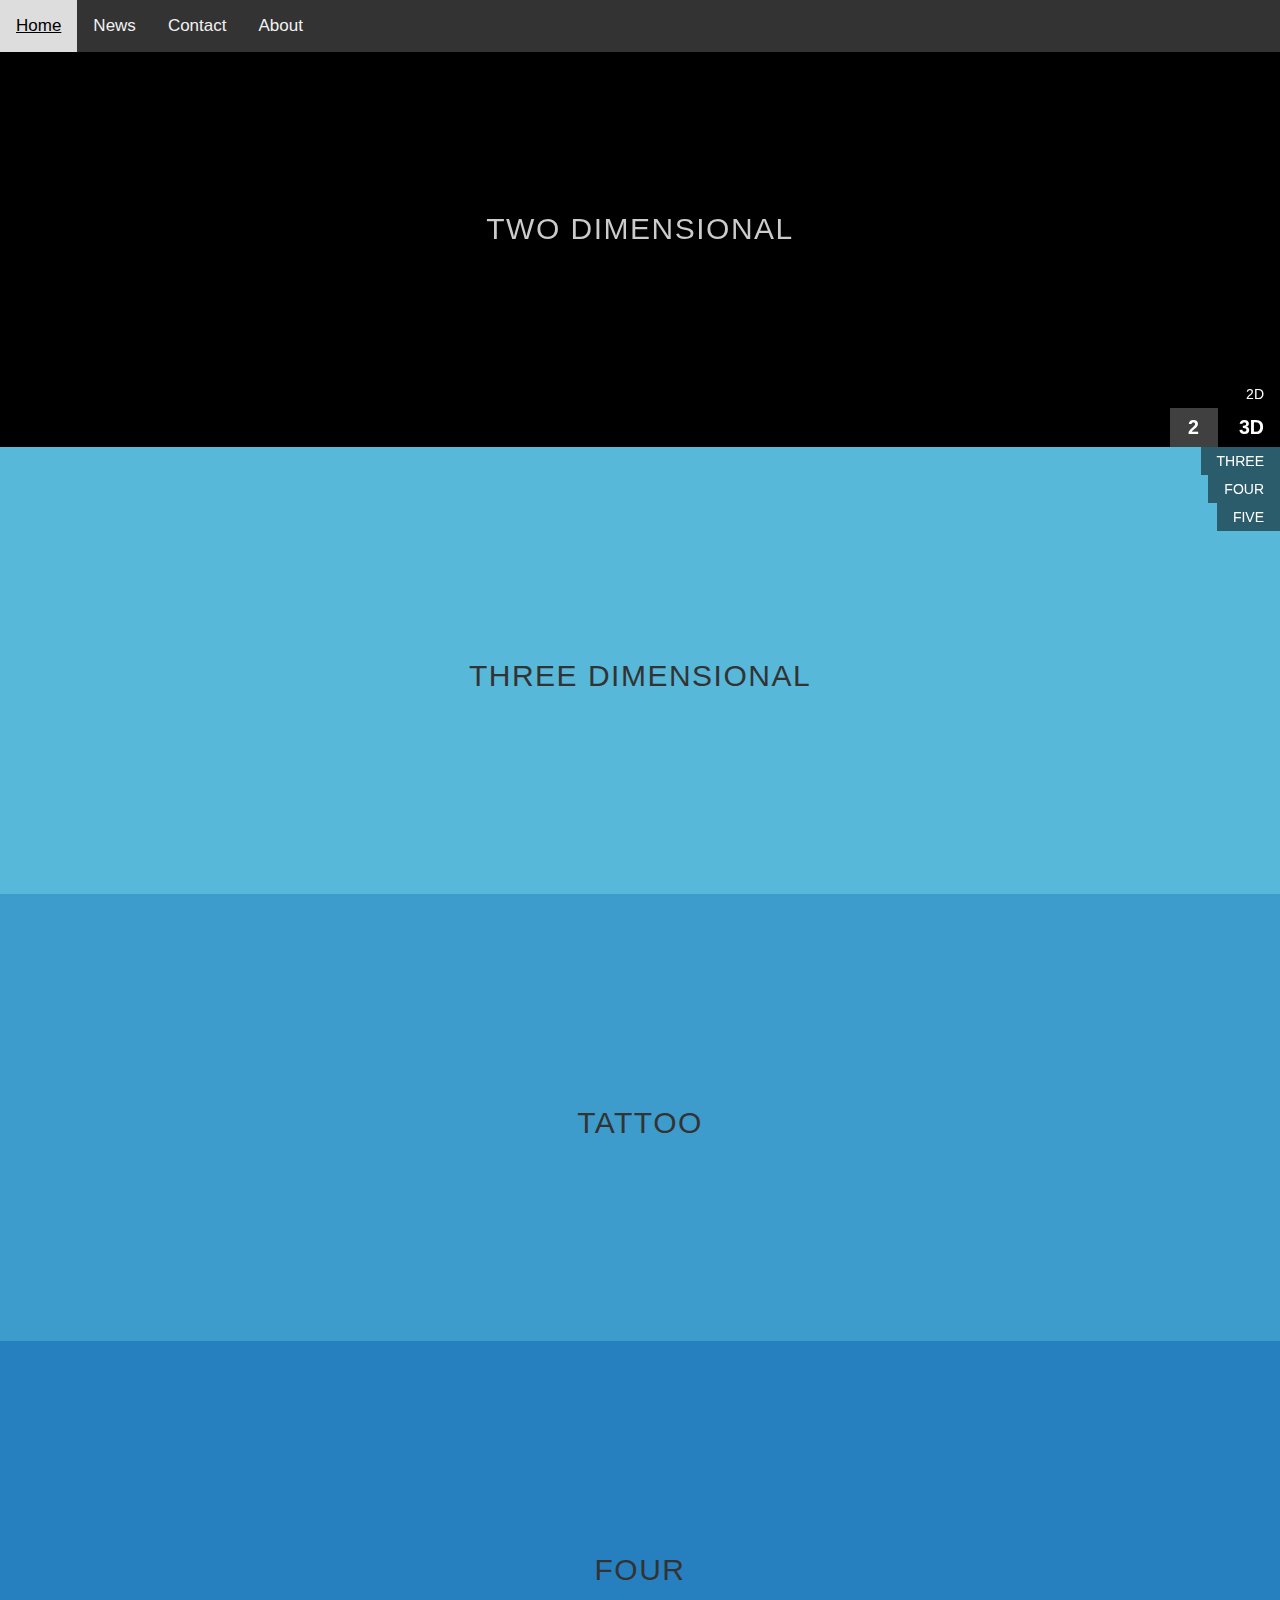
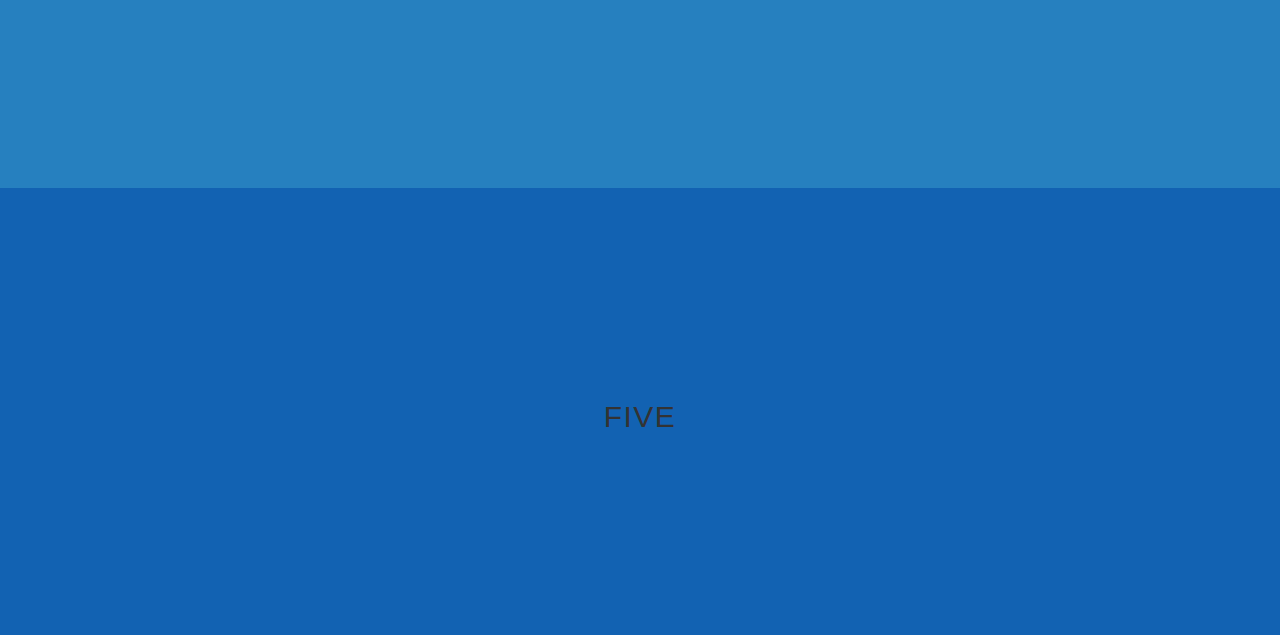
==== commit 1d724c60: "re-design & clean-up" ====
--- a/index.html
+++ b/index.html
@@ -4,15 +4,23 @@
 	<title>MISHTEK</title>
 	<!-- CSS -->
 	<!-- CHECK OUT THIS LINK FOR PARALLAX https://codepen.io/samdbeckham/pen/OPXPNp -->
-	<link rel="stylesheet" type="text/css" href="./assets/css/style_par.css">
-	<link href="https://fonts.googleapis.com/css?family=Press+Start+2P" rel="stylesheet">
+	<link rel="stylesheet" type="text/css" href="./assets/css/style.css">
+	<link href="https://fonts.googleapis.com/css?family=Rubik" rel="stylesheet">
+  	<link rel="stylesheet" href="https://maxcdn.bootstrapcdn.com/bootstrap/3.3.7/css/bootstrap.min.css">
 	<!-- JAVASCRIPt -->
 	<script src="https://ajax.googleapis.com/ajax/libs/jquery/3.2.1/jquery.min.js"></script>
-	<!-- <script type="text/javascript" src="./assets/js/script.js"></script> -->
-	<script type="text/javascript" src="./assets/js/script_par.js"></script>
+	<script type="text/javascript" src="./assets/js/script.js"></script>
 </head>
 	<body>
-		<!-- <nav id="section-menu">
+
+		<div class="topnav" id="myTopnav">
+		  <a href="#home">Home</a>
+		  <a href="#news">News</a>
+		  <a href="#contact">Contact</a>
+		  <a href="#about">About</a>
+		</div>
+
+		<nav id="section-menu">
 		  <ul></ul>
 		</nav>
 		<section id="section-one" class="section scroll-item" title="2D">
@@ -39,33 +47,6 @@
 		  <div class="inner">
 		    <h2>Five</h2>
 		  </div>
-		</section> -->
-		<div id='title' class="parallax-bg">
-			<h1>MISHTEK</h1>
-		</div>
-
-		<div id="parallax-bg-3" class="parallax-bg">
-			<div id="bg-3-1"></div>
-			<div id="bg-3-2"></div>
-			<div id="bg-3-3"></div>
-			<div id="bg-3-4"></div>
-		</div>
-		<div id="parallax-bg-2" class="parallax-bg">
-			<div id="bg-2-1"></div>
-			<div id="bg-2-2"></div>
-			<div id="bg-2-3"></div> 
-			<div id="bg-2-4"></div>
-			<div id="bg-2-5"></div>
-			<div id="bg-2-6"></div>
-		</div>
-		<div id="parallax-bg-1" class="parallax-bg">
-			<div id="bg-1-1"></div>
-			<div id="bg-1-2"></div>
-			<div id="bg-1-3"></div>
-			<div id="bg-1-4"></div>
-			<div id="bg-1-5"></div>
-		</div>
-	
-</div>
+		</section>
 	</body>
 </html>--- a/assets/css/style.css
+++ b/assets/css/style.css
@@ -0,0 +1,181 @@
+html, body {
+	margin: 0;
+	padding: 0;
+	min-height: 100%;
+	font-family: 'Rubik', sans-serif;
+  	overflow-x: hidden;
+}
+
+
+h2 {
+	font-weight: 100;
+	font-size: 10em;
+	line-height: 1em;
+	text-transform: uppercase;
+  letter-spacing: .05em;
+	text-align: center;
+	margin: 0;
+	padding: 0;
+	color: #fff;
+}
+
+.inner {
+	text-align: center;
+}
+
+
+/* ==========================================================================
+   Sections
+   ========================================================================== */
+
+.section {
+	-webkit-box-sizing: border-box;
+	-moz-box-sizing: border-box;
+	box-sizing: border-box;
+
+	height: auto;
+	padding: 15% 0;
+}
+#section-one {
+	/*background: #73d2e5;*/
+	background: black;
+}
+#section-one h2 {
+	background: white;
+	background-size: 100%;
+	opacity: 0.8;
+	-webkit-background-clip: text;
+	-webkit-text-fill-color: transparent;
+}
+#section-two {
+	background: #57b8d9;
+}
+#section-three {
+	background: #3d9ccc;
+}
+#section-four {
+	background: #2680bf;
+}
+#section-five {
+	background: #1262b2;
+}
+
+
+/* ==========================================================================
+   Section Navigation
+   ========================================================================== */
+
+#section-menu {
+	position: fixed;
+	top: 50%;
+	right: 0;
+	z-index: 3000;
+	text-transform: uppercase;
+
+	-webkit-transition: all ease 0.1s;
+	transition: all ease 0.1s;
+}
+#section-menu.freeze {
+	right: -112px;
+}
+.touch #section-menu {
+	display: none;
+}
+#section-menu ul {
+	margin: 0;
+	padding: 0;
+	list-style: none;
+}
+#section-menu li {}
+#section-menu a {
+	float: right;
+	clear: both;
+
+	display: block;
+	height: 2em;
+	line-height: 2em;
+	text-decoration: none;
+	padding: 0 16px;
+	background: rgba(0,0,0,0.5);
+	color: #fff;
+	white-space: nowrap;
+
+	-webkit-transition: all ease 0.1s;
+	transition: all ease 0.1s;
+}
+#section-menu.freeze a {
+	float: none;
+	width: 128px;
+}
+#section-menu a:hover,
+#section-menu a:focus {
+	background: rgba(0,0,0,0.75);
+	font-size: 1.2em;
+}
+#section-menu a span {
+	display: none;
+	font-weight: 700;
+	position: relative;
+	width: 48px;
+	left: -16px;
+	text-align: center;
+	background: rgba(0,0,0,0.1);
+}
+#section-menu a.active {
+	background: #000;
+	font-size: 1.4em;
+	font-weight: 700;
+}
+#section-menu.freeze a span {
+	display: inline-block;
+}
+#section-menu a.active span {
+	display: inline-block;
+	background: #000;
+}
+#section-menu a.active span:before {
+	content: '';
+	position: absolute;
+	width: 100%;
+	height: 100%;
+	left: 0;
+	background: rgba(255,255,255,0.25);
+}
+#section-menu.freeze a.active span:before {
+	display: none;
+}
+
+/* ==========================================================================
+   Nav Bar
+   ========================================================================== */
+
+   /* Add a black background color to the top navigation */
+.topnav {
+    background-color: #333;
+    overflow: hidden;
+    position: fixed;
+    top: 0;
+    width: 100%;
+}
+
+/* Style the links inside the navigation bar */
+.topnav a {
+    float: left;
+    display: block;
+    color: #f2f2f2;
+    text-align: center;
+    padding: 14px 16px;
+    text-decoration: none;
+    font-size: 17px;
+}
+
+/* Change the color of links on hover */
+.topnav a:hover {
+    background-color: #ddd;
+    color: black;
+}
+
+/* Hide the link that should open and close the topnav on small screens */
+.topnav .icon {
+    display: none;
+}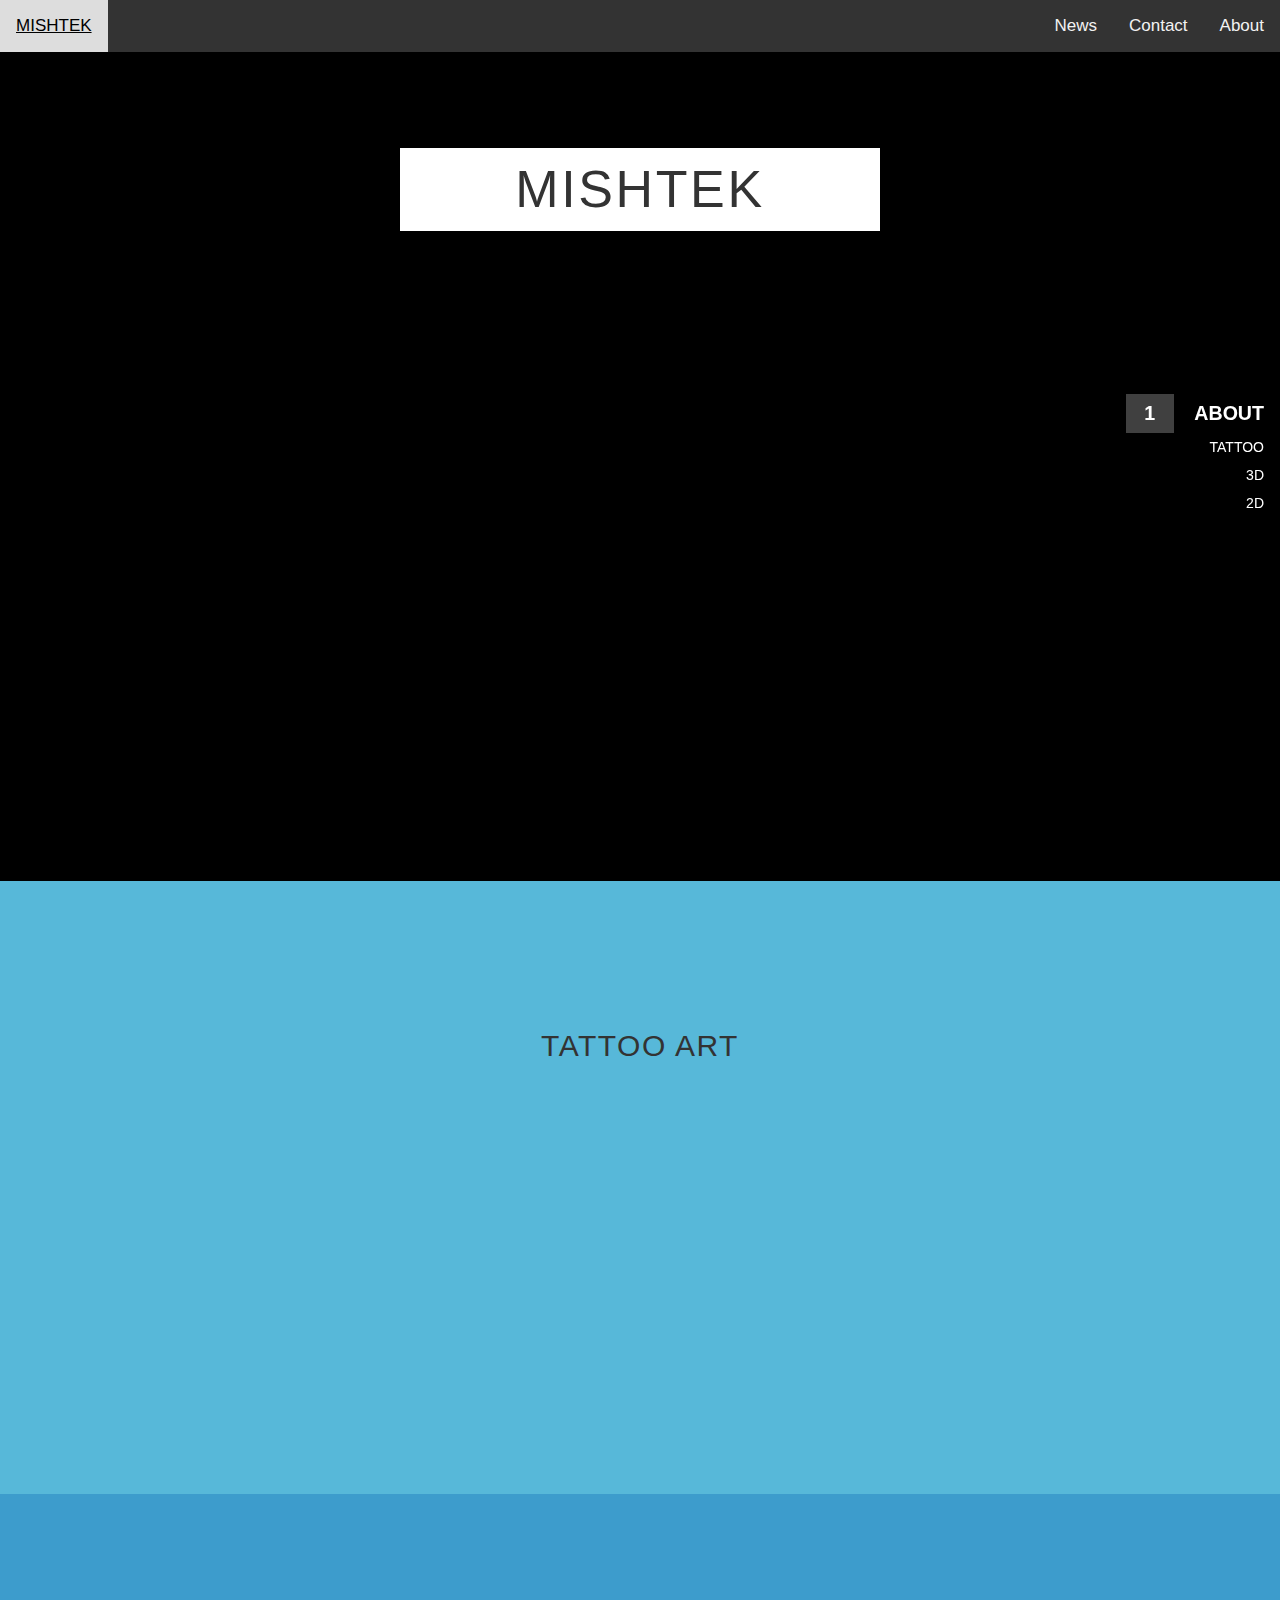
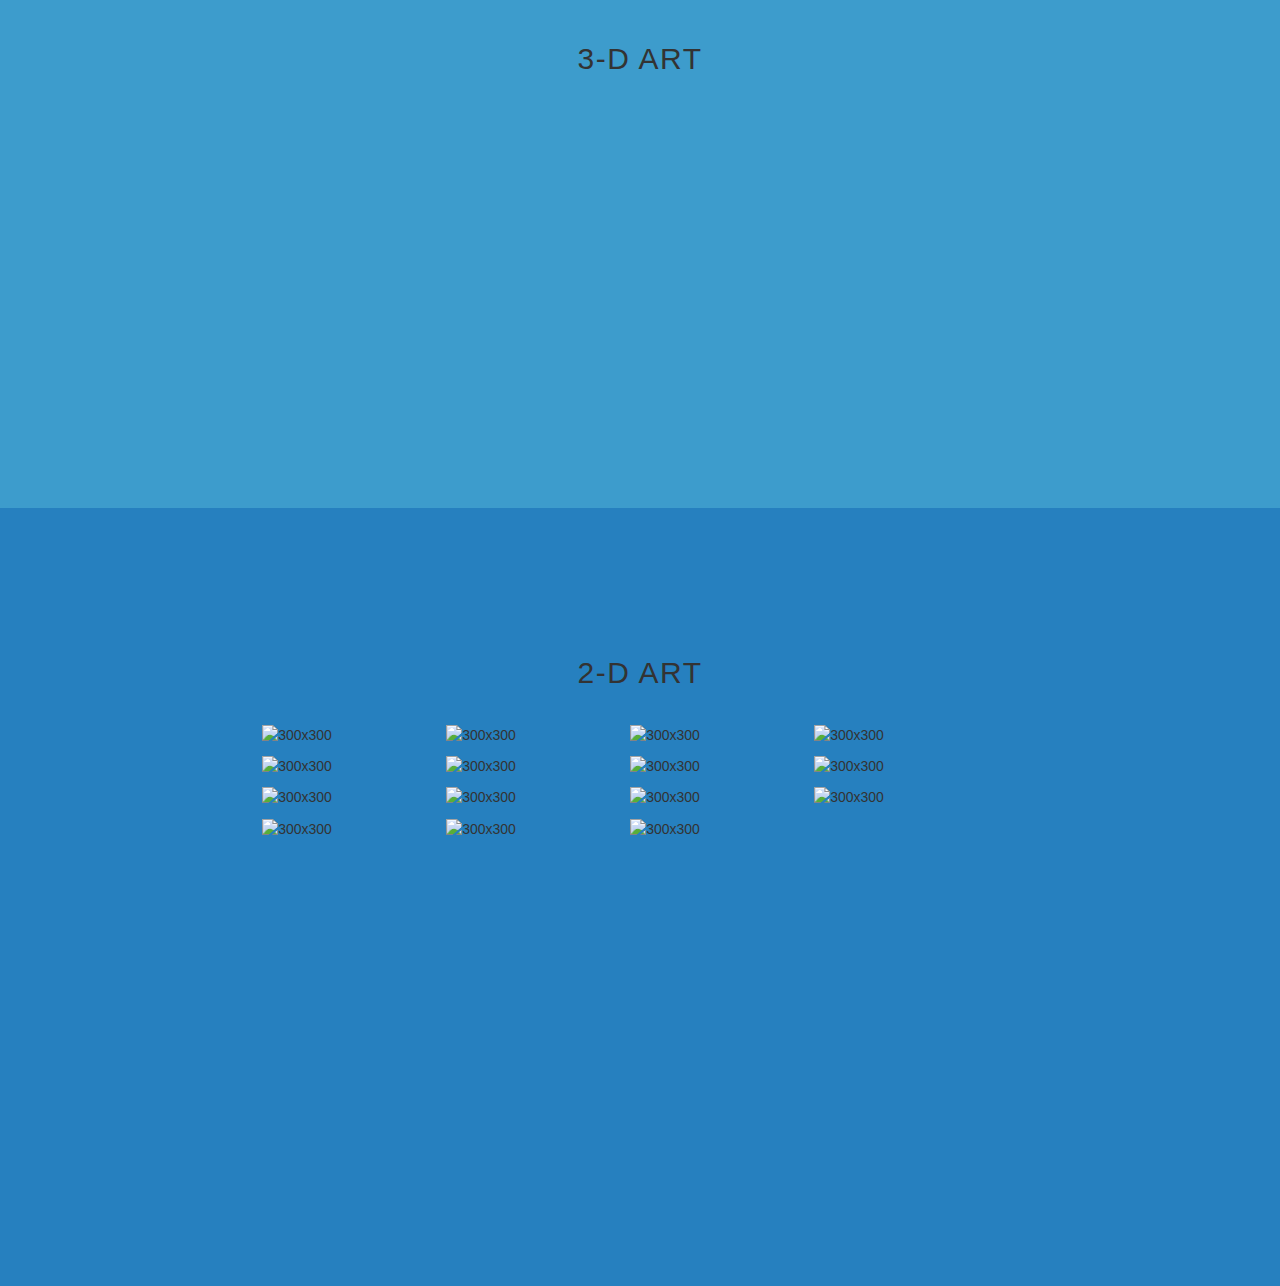
==== commit fdc1ba2b: "adding grids" ====
--- a/index.html
+++ b/index.html
@@ -14,38 +14,88 @@
 	<body>
 
 		<div class="topnav" id="myTopnav">
-		  <a href="#home">Home</a>
-		  <a href="#news">News</a>
-		  <a href="#contact">Contact</a>
-		  <a href="#about">About</a>
+			<a href="#home">MISHTEK</a>
+			<div class='pull-right'>
+				<a href="#news">News</a>
+				<a href="#contact">Contact</a>
+				<a href="#about">About</a>
+			</div>
 		</div>
 
 		<nav id="section-menu">
 		  <ul></ul>
 		</nav>
-		<section id="section-one" class="section scroll-item" title="2D">
+		<section id="section-one" class="section scroll-item" title="About">
 		  <div class="inner">
-		    <h2>TWO DIMENSIONAL</h2>
+		    <h2>MISHTEK</h2>
 		  </div>
 		</section>
-		<section id="section-two" class="section scroll-item" title="3D">
+		<section id="section-two" class="section scroll-item" title="Tattoo">
 		  <div class="inner">
-		    <h2>THREE DIMENSIONAL</h2>
+		    <h2>Tattoo Art</h2>
 		  </div>
 		</section>
-		<section id="section-three" class="section scroll-item" title="Three">
+		<section id="section-three" class="section scroll-item" title="3D">
 		  <div class="inner">
-		    <h2>TATTOO</h2>
+		    <h2>3-D Art</h2>
 		  </div>
 		</section>
-		<section id="section-four" class="section scroll-item" title="Four">
+		<section id="section-four" class="section scroll-item" title="2D">
 		  <div class="inner">
-		    <h2>Four</h2>
-		  </div>
-		</section>
-		<section id="section-five" class="section scroll-item" title="Five">
-		  <div class="inner">
-		    <h2>Five</h2>
+		    <h2>2-D Art</h2>
+		    <div id="wrapper" class="wrapper">
+			  <div id="container" class="container">
+			    <div class="photo-grid clearfix">
+			      <ul class="clearfix">
+			        <li>
+			          <img src="http://placehold.it/300x300" alt="300x300" width="300" height="300" />
+			        </li>
+			        <li>
+			          <img src="http://placehold.it/300x300" alt="300x300" width="300" height="300" />
+			        </li>
+			        <li>
+			          <img src="http://placehold.it/300x300" alt="300x300" width="300" height="300" />
+			        </li>
+			        <li>
+			          <img src="http://placehold.it/300x300" alt="300x300" width="300" height="300" />
+			        </li>
+			        <li>
+			          <img src="http://placehold.it/300x300" alt="300x300" width="300" height="300" />
+			        </li>
+			        <li>
+			          <img src="http://placehold.it/300x300" alt="300x300" width="300" height="300" />
+			        </li>
+			        <li>
+			          <img src="http://placehold.it/300x300" alt="300x300" width="300" height="300" />
+			        </li>
+			        <li>
+			          <img src="http://placehold.it/300x300" alt="300x300" width="300" height="300" />
+			        </li>
+			        <li>
+			          <img src="http://placehold.it/300x300" alt="300x300" width="300" height="300" />
+			        </li>
+			        <li>
+			          <img src="http://placehold.it/300x300" alt="300x300" width="300" height="300" />
+			        </li>
+			        <li>
+			          <img src="http://placehold.it/300x300" alt="300x300" width="300" height="300" />
+			        </li>
+			        <li>
+			          <img src="http://placehold.it/300x300" alt="300x300" width="300" height="300" />
+			        </li>
+			        <li>
+			          <img src="http://placehold.it/300x300" alt="300x300" width="300" height="300" />
+			        </li>
+			        <li>
+			          <img src="http://placehold.it/300x300" alt="300x300" width="300" height="300" />
+			        </li>
+			        <li>
+			          <img src="http://placehold.it/300x300" alt="300x300" width="300" height="300" />
+			        </li>
+			      </ul>
+			    </div><!-- /photo-grid -->
+			  </div><!-- /container -->
+			</div><!-- /wrapper -->
 		  </div>
 		</section>
 	</body>
--- a/assets/css/style.css
+++ b/assets/css/style.css
@@ -12,7 +12,7 @@
 	font-size: 10em;
 	line-height: 1em;
 	text-transform: uppercase;
-  letter-spacing: .05em;
+  	letter-spacing: .05em;
 	text-align: center;
 	margin: 0;
 	padding: 0;
@@ -34,18 +34,21 @@
 	box-sizing: border-box;
 
 	height: auto;
-	padding: 15% 0;
+/*	padding: 33%;*/
+	padding-top: 10%;
+	padding-bottom: 33%
 }
 #section-one {
 	/*background: #73d2e5;*/
 	background: black;
+	padding-bottom: 50%;
 }
 #section-one h2 {
-	background: white;
-	background-size: 100%;
-	opacity: 0.8;
-	-webkit-background-clip: text;
-	-webkit-text-fill-color: transparent;
+	font-size: 52px;
+	background-color: white;
+	padding: 1%;
+	margin-left: 400px;
+	margin-right: 400px;
 }
 #section-two {
 	background: #57b8d9;
@@ -55,9 +58,6 @@
 }
 #section-four {
 	background: #2680bf;
-}
-#section-five {
-	background: #1262b2;
 }
 
 
@@ -178,4 +178,101 @@
 /* Hide the link that should open and close the topnav on small screens */
 .topnav .icon {
     display: none;
+}
+
+
+/* ==========================================================================
+   Photo Grid
+   ========================================================================== */
+
+
+.clearfix:after {
+	visibility: hidden;
+	display: block;
+	font-size: 0;
+	content: " ";
+	clear: both;
+	height: 0;
+	}
+* html .clearfix             { zoom: 1; } /* IE6 */
+*:first-child+html .clearfix { zoom: 1; } /* IE7 */
+
+img {
+  max-width: 100%;
+  height: auto;
+  vertical-align: middle;
+}
+
+.wrapper {
+  text-align: center;
+}
+
+.container {
+  width: 100%;
+  max-width: 900px;
+  text-align: center;
+  margin: 0 auto;
+  padding: 20px;
+}
+
+.photo-grid {
+  position: relative;
+  max-width: 100%;
+  /*word-wrap: break-word;*/
+}
+
+.photo-grid ul {
+  list-style: none;
+  margin: 0;
+  padding: 0;
+  /*border: 1px solid #bbb;*/
+}
+
+.photo-grid li {
+  float: left;
+  position: relative;
+  width: 20%;
+  margin: 5px;
+}
+
+@media only screen and (max-width: 960px) {
+  .container {
+    max-width: 960px;
+  }
+  
+  .photo-grid li {
+    width: 33.333%;
+  }
+  
+  .photo-grid li:last-child {
+    display: none;
+  }
+}
+
+@media only screen and (max-width: 768px) {
+  .container {
+    max-width: 600px;
+  }  
+
+  .photo-grid li {
+    width: 33.333%;
+  }
+  
+  .photo-grid li:last-child {
+    display: inline-block;
+  }
+}
+
+@media only screen and (max-width: 480px) {
+  .container {
+    max-width: 300px;
+  } 
+
+  .photo-grid li {
+    width: 33.333%;
+  }
+  
+  .photo-grid li:last-child {
+    display: inline-block;
+  }
 }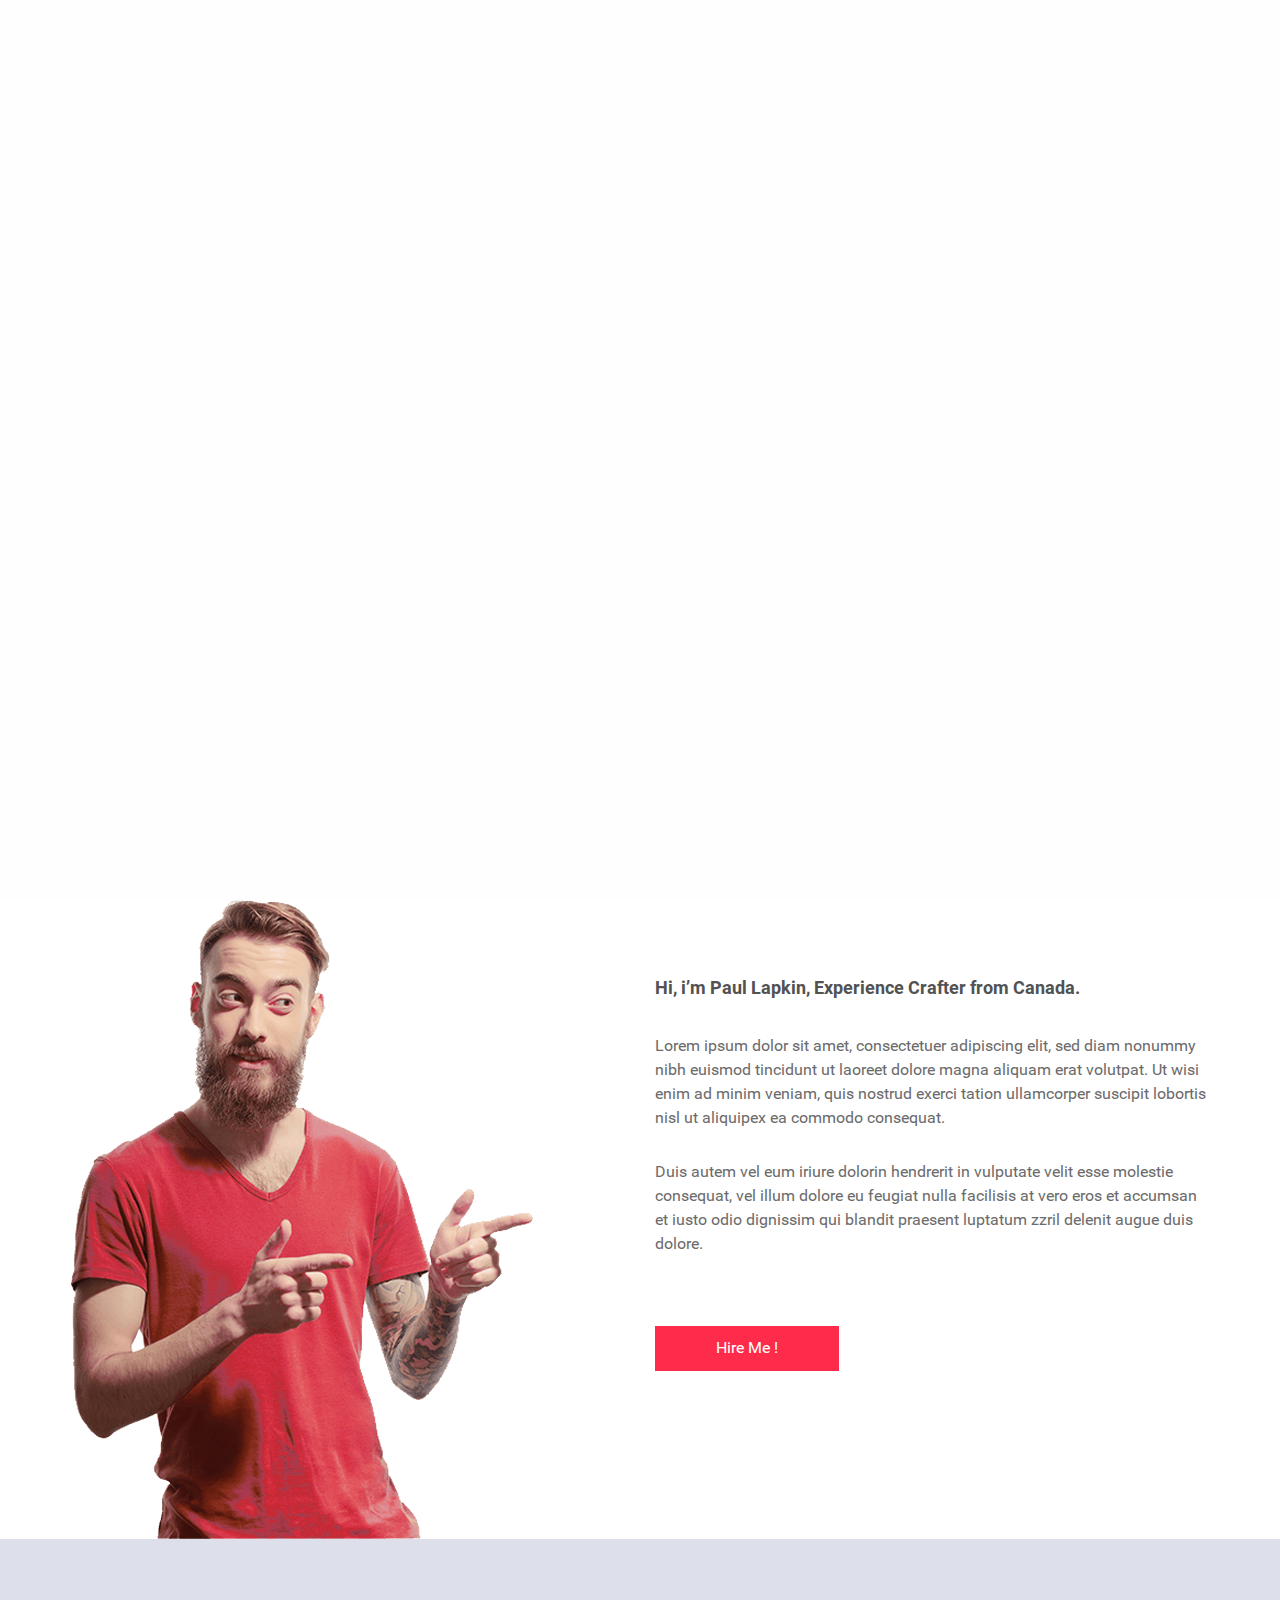
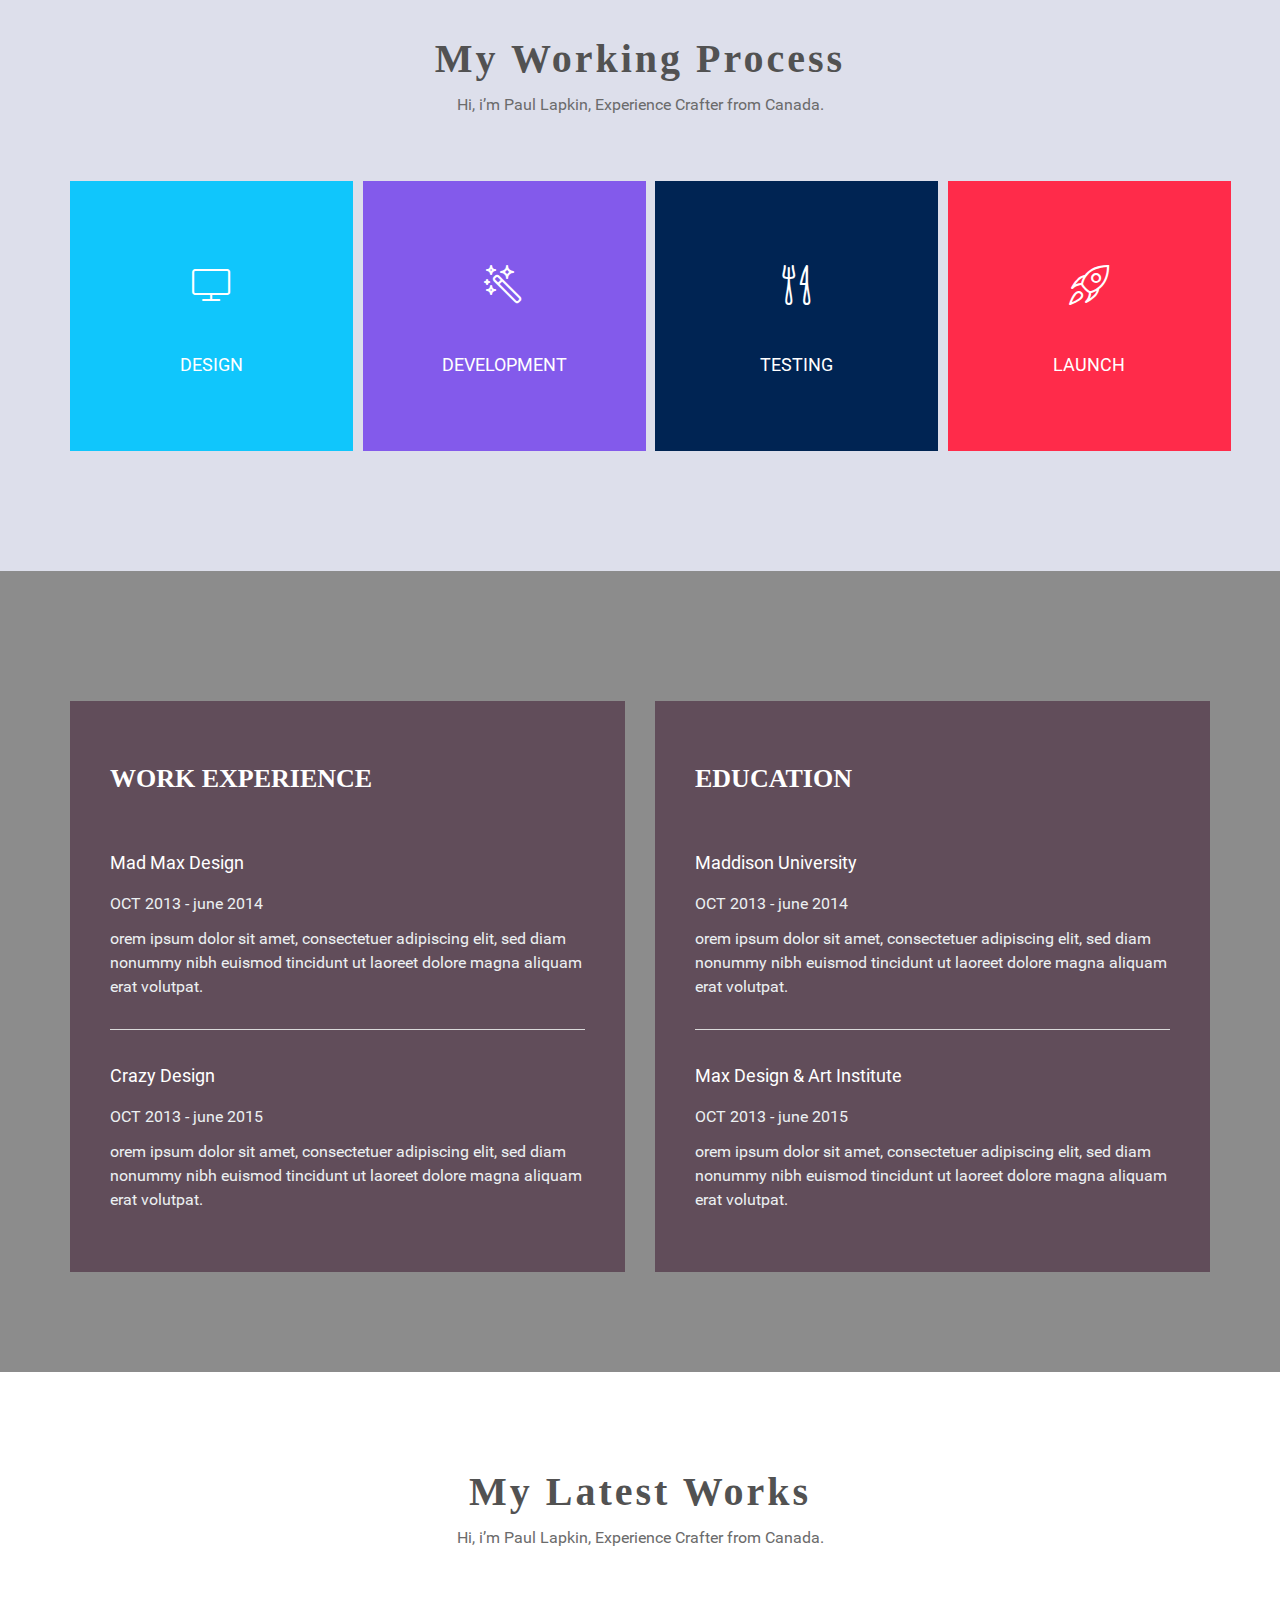
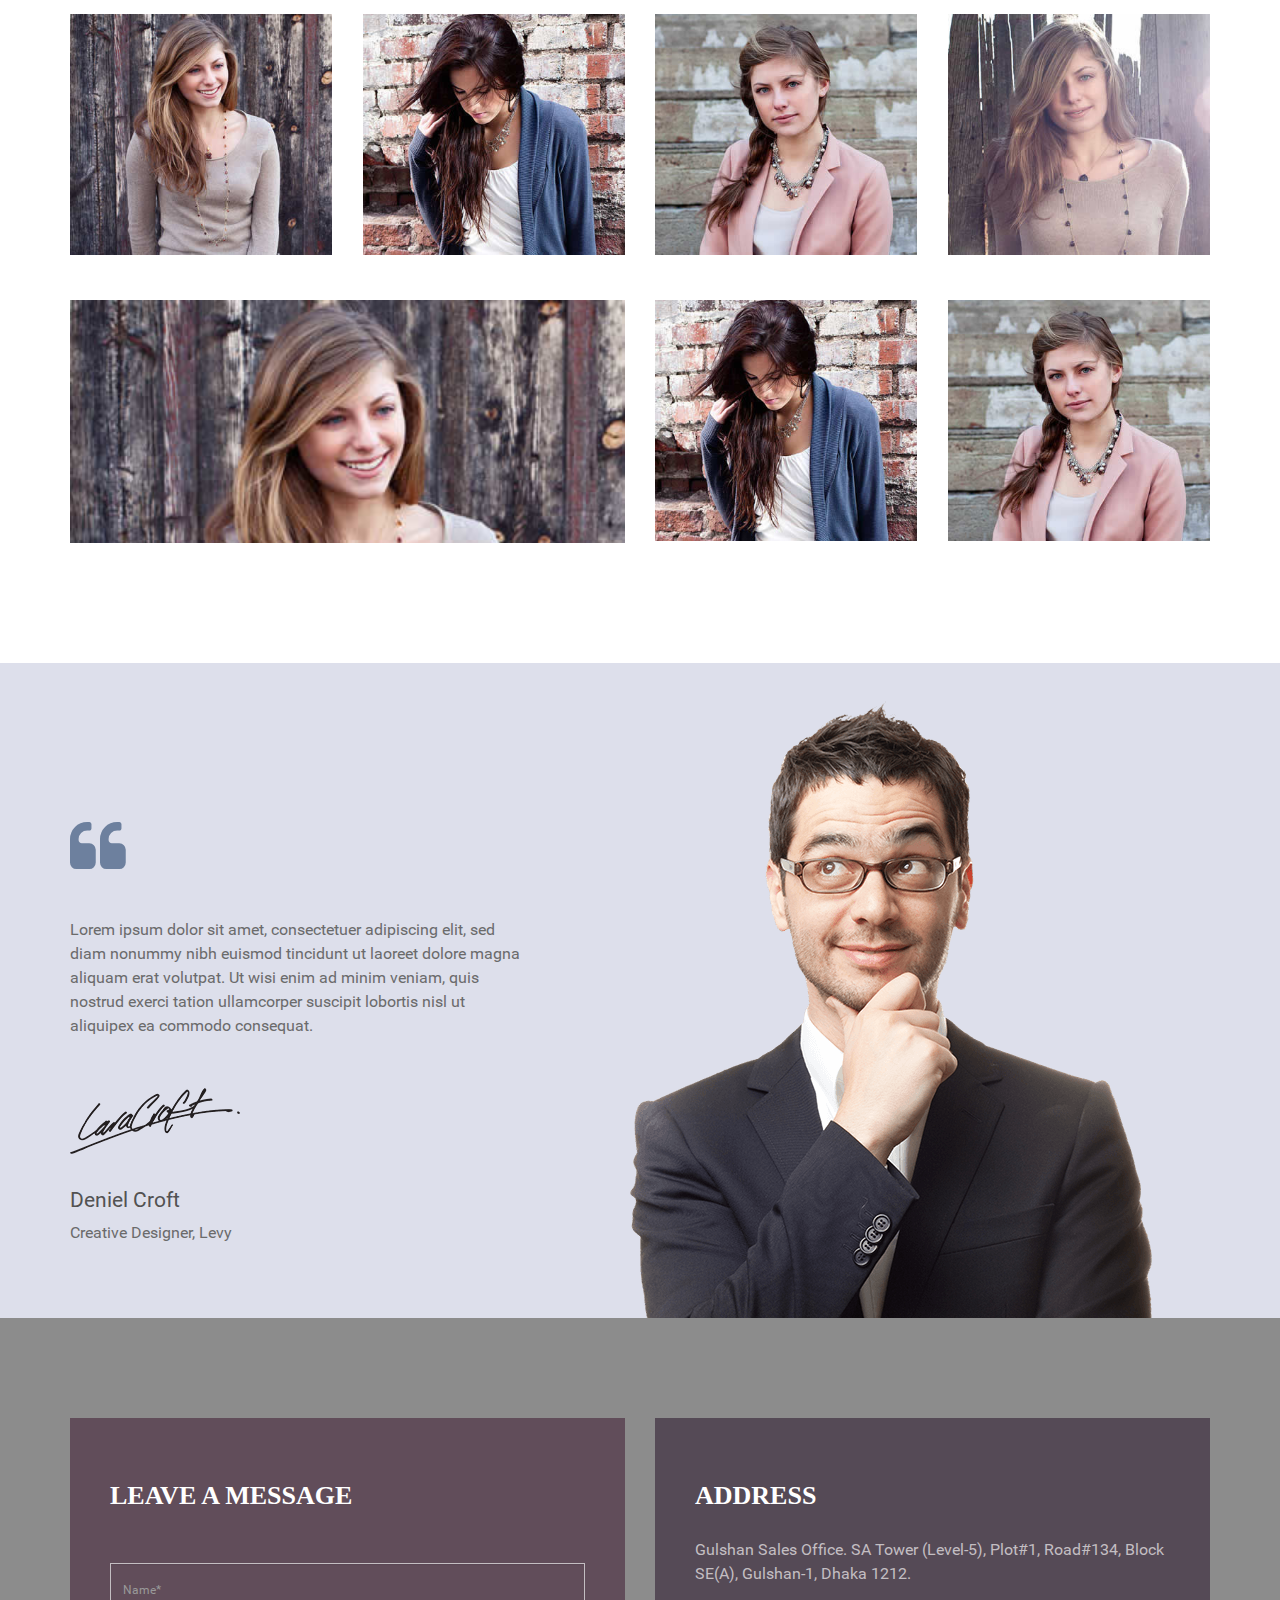
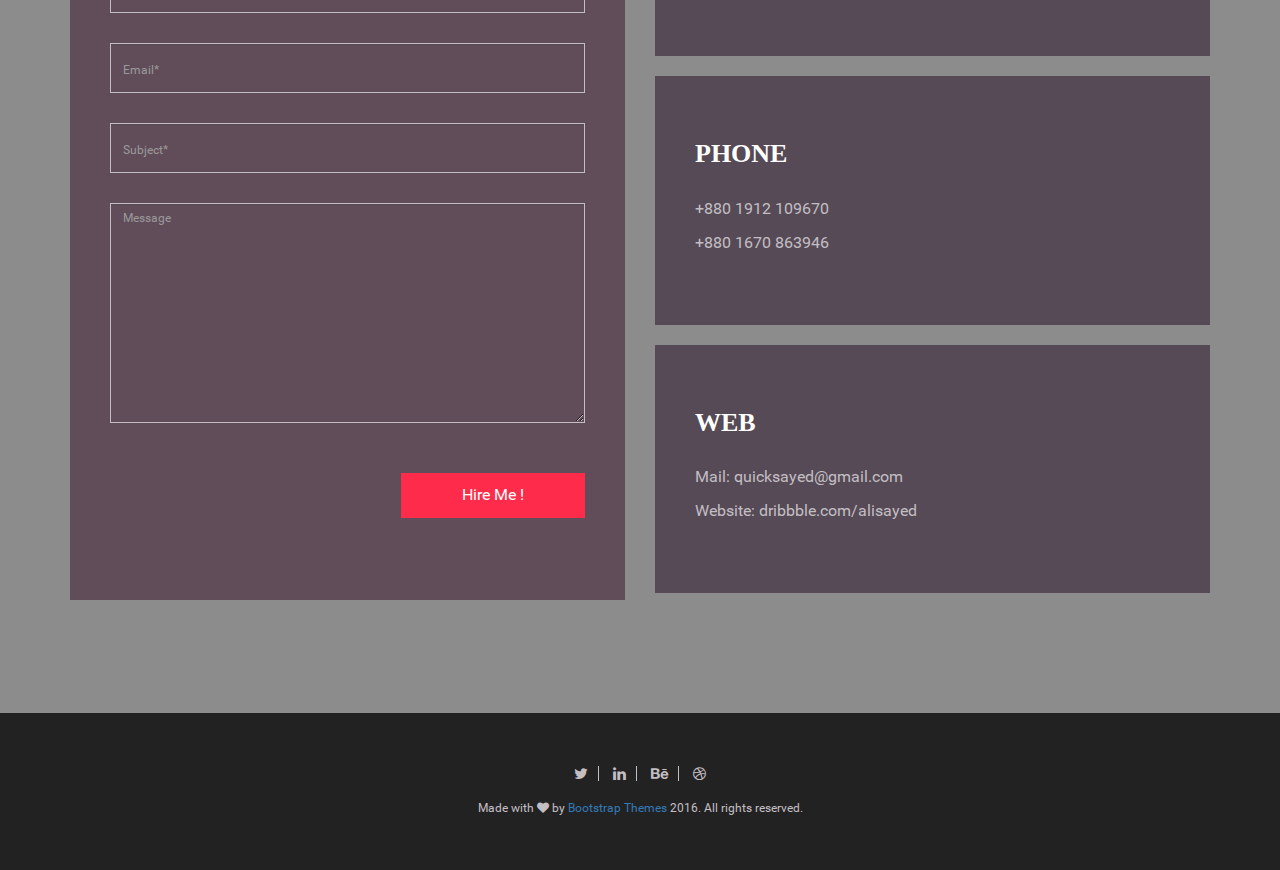
==== commit b0fc11a9: "lets use this template and tweak it" ====
--- a/index.html
+++ b/index.html
@@ -1,102 +1,427 @@
-<!DOCTYPE html>
-<html>
-<head>
-	<title>MISHTEK</title>
-	<!-- CSS -->
-	<!-- CHECK OUT THIS LINK FOR PARALLAX https://codepen.io/samdbeckham/pen/OPXPNp -->
-	<link rel="stylesheet" type="text/css" href="./assets/css/style.css">
-	<link href="https://fonts.googleapis.com/css?family=Rubik" rel="stylesheet">
-  	<link rel="stylesheet" href="https://maxcdn.bootstrapcdn.com/bootstrap/3.3.7/css/bootstrap.min.css">
-	<!-- JAVASCRIPt -->
-	<script src="https://ajax.googleapis.com/ajax/libs/jquery/3.2.1/jquery.min.js"></script>
-	<script type="text/javascript" src="./assets/js/script.js"></script>
-</head>
-	<body>
-
-		<div class="topnav" id="myTopnav">
-			<a href="#home">MISHTEK</a>
-			<div class='pull-right'>
-				<a href="#news">News</a>
-				<a href="#contact">Contact</a>
-				<a href="#about">About</a>
-			</div>
-		</div>
-
-		<nav id="section-menu">
-		  <ul></ul>
-		</nav>
-		<section id="section-one" class="section scroll-item" title="About">
-		  <div class="inner">
-		    <h2>MISHTEK</h2>
-		  </div>
-		</section>
-		<section id="section-two" class="section scroll-item" title="Tattoo">
-		  <div class="inner">
-		    <h2>Tattoo Art</h2>
-		  </div>
-		</section>
-		<section id="section-three" class="section scroll-item" title="3D">
-		  <div class="inner">
-		    <h2>3-D Art</h2>
-		  </div>
-		</section>
-		<section id="section-four" class="section scroll-item" title="2D">
-		  <div class="inner">
-		    <h2>2-D Art</h2>
-		    <div id="wrapper" class="wrapper">
-			  <div id="container" class="container">
-			    <div class="photo-grid clearfix">
-			      <ul class="clearfix">
-			        <li>
-			          <img src="http://placehold.it/300x300" alt="300x300" width="300" height="300" />
-			        </li>
-			        <li>
-			          <img src="http://placehold.it/300x300" alt="300x300" width="300" height="300" />
-			        </li>
-			        <li>
-			          <img src="http://placehold.it/300x300" alt="300x300" width="300" height="300" />
-			        </li>
-			        <li>
-			          <img src="http://placehold.it/300x300" alt="300x300" width="300" height="300" />
-			        </li>
-			        <li>
-			          <img src="http://placehold.it/300x300" alt="300x300" width="300" height="300" />
-			        </li>
-			        <li>
-			          <img src="http://placehold.it/300x300" alt="300x300" width="300" height="300" />
-			        </li>
-			        <li>
-			          <img src="http://placehold.it/300x300" alt="300x300" width="300" height="300" />
-			        </li>
-			        <li>
-			          <img src="http://placehold.it/300x300" alt="300x300" width="300" height="300" />
-			        </li>
-			        <li>
-			          <img src="http://placehold.it/300x300" alt="300x300" width="300" height="300" />
-			        </li>
-			        <li>
-			          <img src="http://placehold.it/300x300" alt="300x300" width="300" height="300" />
-			        </li>
-			        <li>
-			          <img src="http://placehold.it/300x300" alt="300x300" width="300" height="300" />
-			        </li>
-			        <li>
-			          <img src="http://placehold.it/300x300" alt="300x300" width="300" height="300" />
-			        </li>
-			        <li>
-			          <img src="http://placehold.it/300x300" alt="300x300" width="300" height="300" />
-			        </li>
-			        <li>
-			          <img src="http://placehold.it/300x300" alt="300x300" width="300" height="300" />
-			        </li>
-			        <li>
-			          <img src="http://placehold.it/300x300" alt="300x300" width="300" height="300" />
-			        </li>
-			      </ul>
-			    </div><!-- /photo-grid -->
-			  </div><!-- /container -->
-			</div><!-- /wrapper -->
-		  </div>
-		</section>
-	</body>
-</html>+<!doctype html>
+<!--[if lt IE 7]>      <html class="no-js lt-ie9 lt-ie8 lt-ie7" lang=""> <![endif]-->
+<!--[if IE 7]>         <html class="no-js lt-ie9 lt-ie8" lang=""> <![endif]-->
+<!--[if IE 8]>         <html class="no-js lt-ie9" lang=""> <![endif]-->
+<!--[if gt IE 8]><!--> <html class="no-js" lang=""> <!--<![endif]-->
+    <head>
+        <meta charset="utf-8">
+        <meta http-equiv="X-UA-Compatible" content="IE=edge,chrome=1">
+        <title></title>
+        <meta name="description" content="">
+        <meta name="viewport" content="width=device-width, initial-scale=1">
+        <link rel="apple-touch-icon" href="apple-touch-icon.png">
+
+        <link rel="stylesheet" href="assets/css/bootstrap.min.css">
+        <!--        <link rel="stylesheet" href="assets/css/bootstrap-theme.min.css">-->
+
+
+        <!--For Plugins external css-->
+        <link rel="stylesheet" href="assets/css/plugins.css" />
+        <link rel="stylesheet" href="assets/css/roboto-railway-webfont.css" />
+        <link rel="stylesheet" href="assets/css/linearicons-web-font.css" />
+        <link rel="stylesheet" href="assets/css/magnific-popup.css">
+
+        <!--Theme custom css -->
+        <link rel="stylesheet" href="assets/css/style.css">
+
+        <!--Theme Responsive css-->
+        <link rel="stylesheet" href="assets/css/responsive.css" />
+
+        <script src="assets/js/vendor/modernizr-2.8.3-respond-1.4.2.min.js"></script>
+    </head>
+    <body>
+        <!--[if lt IE 8]>
+            <p class="browserupgrade">You are using an <strong>outdated</strong> browser. Please <a href="http://browsehappy.com/">upgrade your browser</a> to improve your experience.</p>
+        <![endif]-->
+
+		<div class='preloader'><div class='loaded'>&nbsp;</div></div>
+
+
+        <nav id="main-nav">
+            <ul>
+                <li><a href="#home"><span>Home</span></a></li>
+                <li><a href="#about"><span>About Me</span></a></li>
+                <li><a href="#features"><span>Features</span></a></li>
+                <li><a href="#experience"><span>Experience</span></a></li>
+                <li><a href="#portfolio"><span>Portfolio</span></a></li>
+                
+            </ul>
+            <a href="#0" class="cd-close-menu">Close<span></span></a>
+        </nav>
+
+        <!--Home page style-->
+        <header id="home" class="home home-main-content">
+            <div class="overlay sections">
+                <div class="container text-center">
+                    <div class="row">
+                        <div class="div-menu">
+                            <header class="cd-header">
+                                <div id="cd-logo">
+                                    <a href="index.html"><img src="assets/images/logo.png" alt="Logo"></a>
+                                </div>
+                                <a class="cd-menu-trigger" href="#main-nav"><span></span></a>
+                            </header>
+                        </div>
+
+
+                        <div class="home-wrapper">
+                            <div class="col-md-6 col-md-offset-3 col-sm-12 col-xs-12">
+                                <div class="home-content">
+                                    <h1>Mishtek</h1>
+                                    <p>#Tattoo &nbsp; #Artist &nbsp; #Creative</p>
+                                </div>
+                            </div>
+                        </div>
+                    </div>
+                </div>
+            </div>
+        </header>
+
+        <!-- Sections -->
+        <section id="about" class="sections3">
+            <div class="container">
+                <!-- Example row of columns -->
+                <div class="row">
+                    <div class="about-wrapper">
+
+                        <div class="col-md-6 col-sm-6 col-xs-12">
+                            <div class="about-photo">
+                                <img src="assets/images/man.png" alt="About Photo" />
+                            </div>
+                        </div>
+
+                        <div class="col-md-6 col-sm-6 col-xs-12">
+                            <div class="about-content text-left">
+                                <h4>Hi, i’m Paul Lapkin, Experience Crafter from Canada.</h4>
+                                <p>Lorem ipsum dolor sit amet, consectetuer adipiscing elit, sed diam nonummy nibh euismod tincidunt ut laoreet dolore magna aliquam erat volutpat. Ut wisi enim ad minim veniam, quis nostrud exerci tation ullamcorper suscipit lobortis nisl ut aliquipex ea commodo consequat.</p>
+                                <p> Duis autem vel eum iriure dolorin hendrerit in vulputate velit esse molestie consequat, vel illum dolore eu feugiat nulla facilisis at vero eros et accumsan et iusto odio dignissim qui blandit praesent luptatum zzril delenit augue duis dolore.</p>
+                                <a href="#" class="btn btn-default">Hire Me !</a>
+                            </div>
+                        </div>
+
+                    </div>
+                </div>	
+            </div> <!-- /container -->       
+        </section>
+
+        <!-- Sections -->
+        <section id="features" class="sections lightbg">
+
+            <div class="heading-content text-center">
+                <h3>My Working Process</h1>
+                    <p>Hi, i’m Paul Lapkin, Experience Crafter from Canada.</p>
+            </div>
+
+            <div class="container text-center">
+                <!-- Example row of columns -->
+                <div class="row">
+                    <div class="features-wrapper">
+
+                        <div class="col-md-3 col-sm-6 col-xs-12">
+                            <div class="features-bg design">
+
+                                <div class="features-item">
+                                    <i class="lnr lnr-screen"></i>
+                                    <h6><a href="#">Design</a></h6>
+                                </div>
+
+                            </div>
+                        </div>
+
+                        <div class="col-md-3 col-sm-6 col-xs-12">
+                            <div class="features-bg development">
+
+                                <div class="features-item">
+                                    <i class="lnr lnr-magic-wand"></i>
+                                    <h6><a href="#">development</a></h6>
+                                </div>
+
+                            </div>
+                        </div>
+
+                        <div class="col-md-3 col-sm-6 col-xs-12">
+                            <div class="features-bg testing">
+
+                                <div class="features-item">
+                                    <i class="lnr lnr-dinner"></i>
+                                    <h6><a href="#">Testing</a></h6>
+                                </div>
+
+                            </div>
+                        </div>
+
+                        <div class="col-md-3 col-sm-6 col-xs-12">
+                            <div class="features-bg launch">
+
+                                <div class="features-item">
+                                    <i class="lnr lnr-rocket"></i>
+                                    <h6><a href="#">Launch</a></h6>
+                                </div>
+
+                            </div>
+                        </div>
+
+                    </div>
+                </div>
+            </div> <!-- /container -->       
+        </section>
+
+        <!-- Sections -->
+        <section id="experience" class="experience">
+            <div class="overlay sections">
+                <div class="container">
+                    <div class="row">
+                        <div class="experience-wrapper">
+
+                            <div class="col-md-6 col-sm-6 col-xs-12">
+                                <div class="experience-content">
+
+                                    <h4>Work Experience</h4>
+
+                                    <div class="content-details content-border">
+                                        <h5>Mad Max Design</h5>
+                                        <h6>OCT 2013 - june 2014</h6>
+                                        <p>orem ipsum dolor sit amet, consectetuer adipiscing elit, sed diam nonummy nibh euismod tincidunt ut laoreet dolore magna aliquam erat volutpat.</p>
+                                    </div>
+
+                                    <div class="content-details">
+                                        <h5>Crazy Design</h5>
+                                        <h6>OCT 2013 - june 2015</h6>
+                                        <p>orem ipsum dolor sit amet, consectetuer adipiscing elit, sed diam nonummy nibh euismod tincidunt ut laoreet dolore magna aliquam erat volutpat.</p>
+                                    </div>
+
+                                </div>
+                            </div>
+
+                            <div class="col-md-6 col-sm-6 col-xs-12">
+                                <div class="experience-content">
+
+                                    <h4>Education</h4>
+
+                                    <div class="content-details content-border">
+                                        <h5>Maddison University</h5>
+                                        <h6>OCT 2013 - june 2014</h6>
+                                        <p>orem ipsum dolor sit amet, consectetuer adipiscing elit, sed diam nonummy nibh euismod tincidunt ut laoreet dolore magna aliquam erat volutpat.</p>
+                                    </div>
+
+                                    <div class="content-details">
+                                        <h5>Max Design & Art Institute</h5>
+                                        <h6>OCT 2013 - june 2015</h6>
+                                        <p>orem ipsum dolor sit amet, consectetuer adipiscing elit, sed diam nonummy nibh euismod tincidunt ut laoreet dolore magna aliquam erat volutpat.</p>
+                                    </div>
+
+                                </div>
+                            </div>
+
+                        </div>	
+                    </div>
+                </div>
+            </div>       
+        </section>
+
+        <!-- Sections -->
+        <section id="portfolio" class="sections">
+            <div class="container">
+
+                <div class="heading-content text-center">
+                    <h3>My Latest Works</h3>
+                    <p>Hi, i’m Paul Lapkin, Experience Crafter from Canada.</p>
+                </div>
+
+                <!-- Example row of columns -->
+                <div class="row">
+                    <div class="portfolio-wrapper">
+                        <div class="col-md-3 col-sm-6 col-xs-12">
+                            <div class="portfolio-item">
+                                <a href="assets/images/portfolio/pf1.jpg" class="portfolio-img"><img src="assets/images/portfolio/pf1.jpg" alt="" /></a>
+                            </div>
+                        </div>
+
+                        <div class="col-md-3 col-sm-6 col-xs-12">
+                            <div class="portfolio-item">
+                                <a href="assets/images/portfolio/pf2.jpg" class="portfolio-img"><img src="assets/images/portfolio/pf2.jpg" alt="" /></a>
+                            </div>
+                        </div>
+
+                        <div class="col-md-3 col-sm-6 col-xs-12">
+                            <div class="portfolio-item">
+                                <a href="assets/images/portfolio/pf3.jpg" class="portfolio-img"><img src="assets/images/portfolio/pf3.jpg" alt="" /></a>
+                            </div>
+                        </div>
+
+                        <div class="col-md-3 col-sm-6 col-xs-12">
+                            <div class="portfolio-item">
+                                <a href="assets/images/portfolio/pf4.jpg" class="portfolio-img"><img src="assets/images/portfolio/pf4.jpg" alt="" /></a>
+                            </div>
+                        </div>
+
+
+                    </div>
+                </div>
+
+                <div class="row">
+                    <div class="portfolio-wrapper2">
+                        <div class="col-md-6 col-sm-6 col-xs-12">
+                            <div class="portfolio-item width-img">
+                                <a href="assets/images/portfolio/pf1.jpg" class="portfolio-img"><img src="assets/images/portfolio/pf1.jpg" alt="" /></a>
+                            </div>
+                        </div>
+
+                        <div class="col-md-3 col-sm-6 col-xs-12">
+                            <div class="portfolio-item">
+                                <a href="assets/images/portfolio/pf2.jpg" class="portfolio-img"><img src="assets/images/portfolio/pf2.jpg" alt="" /></a>
+                            </div>
+                        </div>
+
+                        <div class="col-md-3 col-sm-6 col-xs-12">
+                            <div class="portfolio-item">
+                                <a href="assets/images/portfolio/pf3.jpg" class="portfolio-img"><img src="assets/images/portfolio/pf3.jpg" alt="" /></a>
+                            </div>
+                        </div>
+
+                    </div>
+                </div>
+
+
+            </div> <!-- /container -->       
+        </section>
+
+        <!-- Sections -->
+        <section id="testimonial" class="lightbg">
+            <div class="container">
+                <!-- Example row of columns -->
+                <div class="row">
+                    <div class="testimonial-wrapper sections4">
+
+                        <div class="col-md-5 col-sm-6 col-xs-12">
+                            <div class="testimonial-content text-left">
+
+                                <div class="testimonial-quote">
+                                    <i class="fa fa-quote-left"></i>
+                                    <p>Lorem ipsum dolor sit amet, consectetuer adipiscing elit, sed diam nonummy nibh euismod tincidunt ut laoreet dolore magna aliquam erat volutpat. Ut wisi enim ad minim veniam, quis nostrud exerci tation ullamcorper suscipit lobortis nisl ut aliquipex ea commodo consequat.</p>
+                                </div>
+
+                                <div class="singnature">
+                                    <img src="assets/images/signature.png" alt="Signature" />
+                                </div>
+
+                                <div class="regards-by">
+                                    <h5>Deniel Croft</h5>
+                                    <p>Creative Designer, Levy</p>
+                                </div>
+
+                            </div>
+                        </div>
+
+                        <div class="col-md-7 col-sm-6 col-xs-12">
+                            <div class="profile-photo">
+                                <img src="assets/images/man2.png" alt="testimonial" />
+                            </div>
+                        </div>
+
+                    </div> 
+                </div>
+            </div> <!-- /container -->       
+        </section>
+
+        <!-- Sections -->
+        <section id="contact" class="contact">
+            <div class="overlay sections">
+                <div class="container">
+                    <div class="row">
+                        <div class="contact-wrapper">
+
+                            <div class="col-md-6 col-sm-6 col-xs-12">
+                                <div class="contact-area">
+
+                                    <h4>Leave a message</h4>
+                                    <form>
+
+                                        <div class="form-group">
+                                            <input type="text" class="form-control" placeholder="Name*">
+                                        </div>
+
+                                        <div class="form-group">
+                                            <input type="email" class="form-control" placeholder="Email*">
+                                        </div>
+
+                                        <div class="form-group">
+                                            <input type="text" class="form-control" placeholder="Subject*">
+                                        </div>
+
+                                        <div class="form-group">
+                                            <textarea rows="9" class="form-control" placeholder="Message"></textarea>
+                                        </div>
+
+
+                                        <a type="submit" class="btn btn-default">Hire Me !</a>
+
+                                    </form>
+
+                                </div>
+                            </div>
+
+                            <div class="col-md-6 col-sm-6 col-xs-12">
+                                <div class="contact-details-area">
+
+                                    <div class="contact-details">
+                                        <h4>Address</h4>
+                                        <p>Gulshan Sales Office. SA Tower (Level-5), Plot#1, Road#134, Block SE(A), Gulshan-1, Dhaka 1212.</p>
+                                    </div>
+
+                                    <div class="contact-details">
+                                        <h4>Phone</h4>
+                                        <p>+880 1912 109670</p>
+                                        <p>+880 1670 863946</p>
+                                    </div>
+
+                                    <div class="contact-details">
+                                        <h4>Web</h4>
+                                        <p>Mail: quicksayed@gmail.com</p>
+                                        <p>Website: dribbble.com/alisayed</p>
+                                    </div>
+
+                                </div>
+                            </div>
+
+                        </div>	
+                    </div>
+                </div>
+            </div>       
+        </section>
+
+
+        <!--Footer-->
+        <footer id="footer" class="footer">
+            <div class="container text-center">
+                <div class="row">
+                    <div class="col-md-6 col-md-offset-3 col-sm-12 col-xs-12">
+                        <div class="main-footer">
+
+                            <div class="social">
+                                <a href="#"><i class="fa fa-twitter"></i></a>
+                                <a href="#"><i class="fa fa-linkedin"></i></a>
+                                <a href="#"><i class="fa fa-behance"></i></a>
+                                <a href="#"><i class="fa dribbble fa-dribbble"></i></a>
+                            </div>
+
+                            <p>Made with <i class="fa fa-heart"></i> by <a target="_blank" href="http://bootstrapthemes.co"> Bootstrap Themes </a>2016. All rights reserved.</p>
+
+                        </div>
+                    </div>
+                </div>
+            </div>
+
+        </footer>
+
+
+        <script src="assets/js/vendor/jquery-1.11.2.min.js"></script>
+        <script src="assets/js/vendor/bootstrap.min.js"></script>
+
+        <script src="assets/js/plugins.js"></script>
+        <script src="assets/js/jquery.magnific-popup.js"></script>
+        <script src="assets/js/modernizr.js"></script>
+
+        <script src="assets/js/main.js"></script>
+    </body>
+</html>
--- a/assets/css/plugins.css
+++ b/assets/css/plugins.css
@@ -0,0 +1,305 @@
+
+
+/*
+Author: XpeedStudio
+Author URI: http://themeforest.net/user/XpeedStudio/portfolio
+*/
+
+
+//Animate CSS
+
+@charset "UTF-8";.animated{-webkit-animation-duration:1s;animation-duration:1s;-webkit-animation-fill-mode:both;animation-fill-mode:both}.animated.hinge{-webkit-animation-duration:2s;animation-duration:2s}@-webkit-keyframes bounce{0%,20%,50%,80%,100%{-webkit-transform:translateY(0);transform:translateY(0)}40%{-webkit-transform:translateY(-30px);transform:translateY(-30px)}60%{-webkit-transform:translateY(-15px);transform:translateY(-15px)}}@keyframes bounce{0%,20%,50%,80%,100%{-webkit-transform:translateY(0);-ms-transform:translateY(0);transform:translateY(0)}40%{-webkit-transform:translateY(-30px);-ms-transform:translateY(-30px);transform:translateY(-30px)}60%{-webkit-transform:translateY(-15px);-ms-transform:translateY(-15px);transform:translateY(-15px)}}.bounce{-webkit-animation-name:bounce;animation-name:bounce}@-webkit-keyframes flash{0%,50%,100%{opacity:1}25%,75%{opacity:0}}@keyframes flash{0%,50%,100%{opacity:1}25%,75%{opacity:0}}.flash{-webkit-animation-name:flash;animation-name:flash}@-webkit-keyframes pulse{0%{-webkit-transform:scale(1);transform:scale(1)}50%{-webkit-transform:scale(1.1);transform:scale(1.1)}100%{-webkit-transform:scale(1);transform:scale(1)}}@keyframes pulse{0%{-webkit-transform:scale(1);-ms-transform:scale(1);transform:scale(1)}50%{-webkit-transform:scale(1.1);-ms-transform:scale(1.1);transform:scale(1.1)}100%{-webkit-transform:scale(1);-ms-transform:scale(1);transform:scale(1)}}.pulse{-webkit-animation-name:pulse;animation-name:pulse}@-webkit-keyframes shake{0%,100%{-webkit-transform:translateX(0);transform:translateX(0)}10%,30%,50%,70%,90%{-webkit-transform:translateX(-10px);transform:translateX(-10px)}20%,40%,60%,80%{-webkit-transform:translateX(10px);transform:translateX(10px)}}@keyframes shake{0%,100%{-webkit-transform:translateX(0);-ms-transform:translateX(0);transform:translateX(0)}10%,30%,50%,70%,90%{-webkit-transform:translateX(-10px);-ms-transform:translateX(-10px);transform:translateX(-10px)}20%,40%,60%,80%{-webkit-transform:translateX(10px);-ms-transform:translateX(10px);transform:translateX(10px)}}.shake{-webkit-animation-name:shake;animation-name:shake}@-webkit-keyframes swing{20%{-webkit-transform:rotate(15deg);transform:rotate(15deg)}40%{-webkit-transform:rotate(-10deg);transform:rotate(-10deg)}60%{-webkit-transform:rotate(5deg);transform:rotate(5deg)}80%{-webkit-transform:rotate(-5deg);transform:rotate(-5deg)}100%{-webkit-transform:rotate(0);transform:rotate(0)}}@keyframes swing{20%{-webkit-transform:rotate(15deg);-ms-transform:rotate(15deg);transform:rotate(15deg)}40%{-webkit-transform:rotate(-10deg);-ms-transform:rotate(-10deg);transform:rotate(-10deg)}60%{-webkit-transform:rotate(5deg);-ms-transform:rotate(5deg);transform:rotate(5deg)}80%{-webkit-transform:rotate(-5deg);-ms-transform:rotate(-5deg);transform:rotate(-5deg)}100%{-webkit-transform:rotate(0);-ms-transform:rotate(0);transform:rotate(0)}}.swing{-webkit-transform-origin:top center;-ms-transform-origin:top center;transform-origin:top center;-webkit-animation-name:swing;animation-name:swing}@-webkit-keyframes tada{0%{-webkit-transform:scale(1);transform:scale(1)}10%,20%{-webkit-transform:scale(.9)rotate(-3deg);transform:scale(.9)rotate(-3deg)}30%,50%,70%,90%{-webkit-transform:scale(1.1)rotate(3deg);transform:scale(1.1)rotate(3deg)}40%,60%,80%{-webkit-transform:scale(1.1)rotate(-3deg);transform:scale(1.1)rotate(-3deg)}100%{-webkit-transform:scale(1)rotate(0);transform:scale(1)rotate(0)}}@keyframes tada{0%{-webkit-transform:scale(1);-ms-transform:scale(1);transform:scale(1)}10%,20%{-webkit-transform:scale(.9)rotate(-3deg);-ms-transform:scale(.9)rotate(-3deg);transform:scale(.9)rotate(-3deg)}30%,50%,70%,90%{-webkit-transform:scale(1.1)rotate(3deg);-ms-transform:scale(1.1)rotate(3deg);transform:scale(1.1)rotate(3deg)}40%,60%,80%{-webkit-transform:scale(1.1)rotate(-3deg);-ms-transform:scale(1.1)rotate(-3deg);transform:scale(1.1)rotate(-3deg)}100%{-webkit-transform:scale(1)rotate(0);-ms-transform:scale(1)rotate(0);transform:scale(1)rotate(0)}}.tada{-webkit-animation-name:tada;animation-name:tada}@-webkit-keyframes wobble{0%{-webkit-transform:translateX(0%);transform:translateX(0%)}15%{-webkit-transform:translateX(-25%)rotate(-5deg);transform:translateX(-25%)rotate(-5deg)}30%{-webkit-transform:translateX(20%)rotate(3deg);transform:translateX(20%)rotate(3deg)}45%{-webkit-transform:translateX(-15%)rotate(-3deg);transform:translateX(-15%)rotate(-3deg)}60%{-webkit-transform:translateX(10%)rotate(2deg);transform:translateX(10%)rotate(2deg)}75%{-webkit-transform:translateX(-5%)rotate(-1deg);transform:translateX(-5%)rotate(-1deg)}100%{-webkit-transform:translateX(0%);transform:translateX(0%)}}@keyframes wobble{0%{-webkit-transform:translateX(0%);-ms-transform:translateX(0%);transform:translateX(0%)}15%{-webkit-transform:translateX(-25%)rotate(-5deg);-ms-transform:translateX(-25%)rotate(-5deg);transform:translateX(-25%)rotate(-5deg)}30%{-webkit-transform:translateX(20%)rotate(3deg);-ms-transform:translateX(20%)rotate(3deg);transform:translateX(20%)rotate(3deg)}45%{-webkit-transform:translateX(-15%)rotate(-3deg);-ms-transform:translateX(-15%)rotate(-3deg);transform:translateX(-15%)rotate(-3deg)}60%{-webkit-transform:translateX(10%)rotate(2deg);-ms-transform:translateX(10%)rotate(2deg);transform:translateX(10%)rotate(2deg)}75%{-webkit-transform:translateX(-5%)rotate(-1deg);-ms-transform:translateX(-5%)rotate(-1deg);transform:translateX(-5%)rotate(-1deg)}100%{-webkit-transform:translateX(0%);-ms-transform:translateX(0%);transform:translateX(0%)}}.wobble{-webkit-animation-name:wobble;animation-name:wobble}@-webkit-keyframes bounceIn{0%{opacity:0;-webkit-transform:scale(.3);transform:scale(.3)}50%{opacity:1;-webkit-transform:scale(1.05);transform:scale(1.05)}70%{-webkit-transform:scale(.9);transform:scale(.9)}100%{-webkit-transform:scale(1);transform:scale(1)}}@keyframes bounceIn{0%{opacity:0;-webkit-transform:scale(.3);-ms-transform:scale(.3);transform:scale(.3)}50%{opacity:1;-webkit-transform:scale(1.05);-ms-transform:scale(1.05);transform:scale(1.05)}70%{-webkit-transform:scale(.9);-ms-transform:scale(.9);transform:scale(.9)}100%{-webkit-transform:scale(1);-ms-transform:scale(1);transform:scale(1)}}.bounceIn{-webkit-animation-name:bounceIn;animation-name:bounceIn}@-webkit-keyframes bounceInDown{0%{opacity:0;-webkit-transform:translateY(-2000px);transform:translateY(-2000px)}60%{opacity:1;-webkit-transform:translateY(30px);transform:translateY(30px)}80%{-webkit-transform:translateY(-10px);transform:translateY(-10px)}100%{-webkit-transform:translateY(0);transform:translateY(0)}}@keyframes bounceInDown{0%{opacity:0;-webkit-transform:translateY(-2000px);-ms-transform:translateY(-2000px);transform:translateY(-2000px)}60%{opacity:1;-webkit-transform:translateY(30px);-ms-transform:translateY(30px);transform:translateY(30px)}80%{-webkit-transform:translateY(-10px);-ms-transform:translateY(-10px);transform:translateY(-10px)}100%{-webkit-transform:translateY(0);-ms-transform:translateY(0);transform:translateY(0)}}.bounceInDown{-webkit-animation-name:bounceInDown;animation-name:bounceInDown}@-webkit-keyframes bounceInLeft{0%{opacity:0;-webkit-transform:translateX(-2000px);transform:translateX(-2000px)}60%{opacity:1;-webkit-transform:translateX(30px);transform:translateX(30px)}80%{-webkit-transform:translateX(-10px);transform:translateX(-10px)}100%{-webkit-transform:translateX(0);transform:translateX(0)}}@keyframes bounceInLeft{0%{opacity:0;-webkit-transform:translateX(-2000px);-ms-transform:translateX(-2000px);transform:translateX(-2000px)}60%{opacity:1;-webkit-transform:translateX(30px);-ms-transform:translateX(30px);transform:translateX(30px)}80%{-webkit-transform:translateX(-10px);-ms-transform:translateX(-10px);transform:translateX(-10px)}100%{-webkit-transform:translateX(0);-ms-transform:translateX(0);transform:translateX(0)}}.bounceInLeft{-webkit-animation-name:bounceInLeft;animation-name:bounceInLeft}@-webkit-keyframes bounceInRight{0%{opacity:0;-webkit-transform:translateX(2000px);transform:translateX(2000px)}60%{opacity:1;-webkit-transform:translateX(-30px);transform:translateX(-30px)}80%{-webkit-transform:translateX(10px);transform:translateX(10px)}100%{-webkit-transform:translateX(0);transform:translateX(0)}}@keyframes bounceInRight{0%{opacity:0;-webkit-transform:translateX(2000px);-ms-transform:translateX(2000px);transform:translateX(2000px)}60%{opacity:1;-webkit-transform:translateX(-30px);-ms-transform:translateX(-30px);transform:translateX(-30px)}80%{-webkit-transform:translateX(10px);-ms-transform:translateX(10px);transform:translateX(10px)}100%{-webkit-transform:translateX(0);-ms-transform:translateX(0);transform:translateX(0)}}.bounceInRight{-webkit-animation-name:bounceInRight;animation-name:bounceInRight}@-webkit-keyframes bounceInUp{0%{opacity:0;-webkit-transform:translateY(2000px);transform:translateY(2000px)}60%{opacity:1;-webkit-transform:translateY(-30px);transform:translateY(-30px)}80%{-webkit-transform:translateY(10px);transform:translateY(10px)}100%{-webkit-transform:translateY(0);transform:translateY(0)}}@keyframes bounceInUp{0%{opacity:0;-webkit-transform:translateY(2000px);-ms-transform:translateY(2000px);transform:translateY(2000px)}60%{opacity:1;-webkit-transform:translateY(-30px);-ms-transform:translateY(-30px);transform:translateY(-30px)}80%{-webkit-transform:translateY(10px);-ms-transform:translateY(10px);transform:translateY(10px)}100%{-webkit-transform:translateY(0);-ms-transform:translateY(0);transform:translateY(0)}}.bounceInUp{-webkit-animation-name:bounceInUp;animation-name:bounceInUp}@-webkit-keyframes bounceOut{0%{-webkit-transform:scale(1);transform:scale(1)}25%{-webkit-transform:scale(.95);transform:scale(.95)}50%{opacity:1;-webkit-transform:scale(1.1);transform:scale(1.1)}100%{opacity:0;-webkit-transform:scale(.3);transform:scale(.3)}}@keyframes bounceOut{0%{-webkit-transform:scale(1);-ms-transform:scale(1);transform:scale(1)}25%{-webkit-transform:scale(.95);-ms-transform:scale(.95);transform:scale(.95)}50%{opacity:1;-webkit-transform:scale(1.1);-ms-transform:scale(1.1);transform:scale(1.1)}100%{opacity:0;-webkit-transform:scale(.3);-ms-transform:scale(.3);transform:scale(.3)}}.bounceOut{-webkit-animation-name:bounceOut;animation-name:bounceOut}@-webkit-keyframes bounceOutDown{0%{-webkit-transform:translateY(0);transform:translateY(0)}20%{opacity:1;-webkit-transform:translateY(-20px);transform:translateY(-20px)}100%{opacity:0;-webkit-transform:translateY(2000px);transform:translateY(2000px)}}@keyframes bounceOutDown{0%{-webkit-transform:translateY(0);-ms-transform:translateY(0);transform:translateY(0)}20%{opacity:1;-webkit-transform:translateY(-20px);-ms-transform:translateY(-20px);transform:translateY(-20px)}100%{opacity:0;-webkit-transform:translateY(2000px);-ms-transform:translateY(2000px);transform:translateY(2000px)}}.bounceOutDown{-webkit-animation-name:bounceOutDown;animation-name:bounceOutDown}@-webkit-keyframes bounceOutLeft{0%{-webkit-transform:translateX(0);transform:translateX(0)}20%{opacity:1;-webkit-transform:translateX(20px);transform:translateX(20px)}100%{opacity:0;-webkit-transform:translateX(-2000px);transform:translateX(-2000px)}}@keyframes bounceOutLeft{0%{-webkit-transform:translateX(0);-ms-transform:translateX(0);transform:translateX(0)}20%{opacity:1;-webkit-transform:translateX(20px);-ms-transform:translateX(20px);transform:translateX(20px)}100%{opacity:0;-webkit-transform:translateX(-2000px);-ms-transform:translateX(-2000px);transform:translateX(-2000px)}}.bounceOutLeft{-webkit-animation-name:bounceOutLeft;animation-name:bounceOutLeft}@-webkit-keyframes bounceOutRight{0%{-webkit-transform:translateX(0);transform:translateX(0)}20%{opacity:1;-webkit-transform:translateX(-20px);transform:translateX(-20px)}100%{opacity:0;-webkit-transform:translateX(2000px);transform:translateX(2000px)}}@keyframes bounceOutRight{0%{-webkit-transform:translateX(0);-ms-transform:translateX(0);transform:translateX(0)}20%{opacity:1;-webkit-transform:translateX(-20px);-ms-transform:translateX(-20px);transform:translateX(-20px)}100%{opacity:0;-webkit-transform:translateX(2000px);-ms-transform:translateX(2000px);transform:translateX(2000px)}}.bounceOutRight{-webkit-animation-name:bounceOutRight;animation-name:bounceOutRight}@-webkit-keyframes bounceOutUp{0%{-webkit-transform:translateY(0);transform:translateY(0)}20%{opacity:1;-webkit-transform:translateY(20px);transform:translateY(20px)}100%{opacity:0;-webkit-transform:translateY(-2000px);transform:translateY(-2000px)}}@keyframes bounceOutUp{0%{-webkit-transform:translateY(0);-ms-transform:translateY(0);transform:translateY(0)}20%{opacity:1;-webkit-transform:translateY(20px);-ms-transform:translateY(20px);transform:translateY(20px)}100%{opacity:0;-webkit-transform:translateY(-2000px);-ms-transform:translateY(-2000px);transform:translateY(-2000px)}}.bounceOutUp{-webkit-animation-name:bounceOutUp;animation-name:bounceOutUp}@-webkit-keyframes fadeIn{0%{opacity:0}100%{opacity:1}}@keyframes fadeIn{0%{opacity:0}100%{opacity:1}}.fadeIn{-webkit-animation-name:fadeIn;animation-name:fadeIn}@-webkit-keyframes fadeInDown{0%{opacity:0;-webkit-transform:translateY(-20px);transform:translateY(-20px)}100%{opacity:1;-webkit-transform:translateY(0);transform:translateY(0)}}@keyframes fadeInDown{0%{opacity:0;-webkit-transform:translateY(-20px);-ms-transform:translateY(-20px);transform:translateY(-20px)}100%{opacity:1;-webkit-transform:translateY(0);-ms-transform:translateY(0);transform:translateY(0)}}.fadeInDown{-webkit-animation-name:fadeInDown;animation-name:fadeInDown}@-webkit-keyframes fadeInDownBig{0%{opacity:0;-webkit-transform:translateY(-2000px);transform:translateY(-2000px)}100%{opacity:1;-webkit-transform:translateY(0);transform:translateY(0)}}@keyframes fadeInDownBig{0%{opacity:0;-webkit-transform:translateY(-2000px);-ms-transform:translateY(-2000px);transform:translateY(-2000px)}100%{opacity:1;-webkit-transform:translateY(0);-ms-transform:translateY(0);transform:translateY(0)}}.fadeInDownBig{-webkit-animation-name:fadeInDownBig;animation-name:fadeInDownBig}@-webkit-keyframes fadeInLeft{0%{opacity:0;-webkit-transform:translateX(-20px);transform:translateX(-20px)}100%{opacity:1;-webkit-transform:translateX(0);transform:translateX(0)}}@keyframes fadeInLeft{0%{opacity:0;-webkit-transform:translateX(-20px);-ms-transform:translateX(-20px);transform:translateX(-20px)}100%{opacity:1;-webkit-transform:translateX(0);-ms-transform:translateX(0);transform:translateX(0)}}.fadeInLeft{-webkit-animation-name:fadeInLeft;animation-name:fadeInLeft}@-webkit-keyframes fadeInLeftBig{0%{opacity:0;-webkit-transform:translateX(-2000px);transform:translateX(-2000px)}100%{opacity:1;-webkit-transform:translateX(0);transform:translateX(0)}}@keyframes fadeInLeftBig{0%{opacity:0;-webkit-transform:translateX(-2000px);-ms-transform:translateX(-2000px);transform:translateX(-2000px)}100%{opacity:1;-webkit-transform:translateX(0);-ms-transform:translateX(0);transform:translateX(0)}}.fadeInLeftBig{-webkit-animation-name:fadeInLeftBig;animation-name:fadeInLeftBig}@-webkit-keyframes fadeInRight{0%{opacity:0;-webkit-transform:translateX(20px);transform:translateX(20px)}100%{opacity:1;-webkit-transform:translateX(0);transform:translateX(0)}}@keyframes fadeInRight{0%{opacity:0;-webkit-transform:translateX(20px);-ms-transform:translateX(20px);transform:translateX(20px)}100%{opacity:1;-webkit-transform:translateX(0);-ms-transform:translateX(0);transform:translateX(0)}}.fadeInRight{-webkit-animation-name:fadeInRight;animation-name:fadeInRight}@-webkit-keyframes fadeInRightBig{0%{opacity:0;-webkit-transform:translateX(2000px);transform:translateX(2000px)}100%{opacity:1;-webkit-transform:translateX(0);transform:translateX(0)}}@keyframes fadeInRightBig{0%{opacity:0;-webkit-transform:translateX(2000px);-ms-transform:translateX(2000px);transform:translateX(2000px)}100%{opacity:1;-webkit-transform:translateX(0);-ms-transform:translateX(0);transform:translateX(0)}}.fadeInRightBig{-webkit-animation-name:fadeInRightBig;animation-name:fadeInRightBig}@-webkit-keyframes fadeInUp{0%{opacity:0;-webkit-transform:translateY(20px);transform:translateY(20px)}100%{opacity:1;-webkit-transform:translateY(0);transform:translateY(0)}}@keyframes fadeInUp{0%{opacity:0;-webkit-transform:translateY(20px);-ms-transform:translateY(20px);transform:translateY(20px)}100%{opacity:1;-webkit-transform:translateY(0);-ms-transform:translateY(0);transform:translateY(0)}}.fadeInUp{-webkit-animation-name:fadeInUp;animation-name:fadeInUp}@-webkit-keyframes fadeInUpBig{0%{opacity:0;-webkit-transform:translateY(2000px);transform:translateY(2000px)}100%{opacity:1;-webkit-transform:translateY(0);transform:translateY(0)}}@keyframes fadeInUpBig{0%{opacity:0;-webkit-transform:translateY(2000px);-ms-transform:translateY(2000px);transform:translateY(2000px)}100%{opacity:1;-webkit-transform:translateY(0);-ms-transform:translateY(0);transform:translateY(0)}}.fadeInUpBig{-webkit-animation-name:fadeInUpBig;animation-name:fadeInUpBig}@-webkit-keyframes fadeOut{0%{opacity:1}100%{opacity:0}}@keyframes fadeOut{0%{opacity:1}100%{opacity:0}}.fadeOut{-webkit-animation-name:fadeOut;animation-name:fadeOut}@-webkit-keyframes fadeOutDown{0%{opacity:1;-webkit-transform:translateY(0);transform:translateY(0)}100%{opacity:0;-webkit-transform:translateY(20px);transform:translateY(20px)}}@keyframes fadeOutDown{0%{opacity:1;-webkit-transform:translateY(0);-ms-transform:translateY(0);transform:translateY(0)}100%{opacity:0;-webkit-transform:translateY(20px);-ms-transform:translateY(20px);transform:translateY(20px)}}.fadeOutDown{-webkit-animation-name:fadeOutDown;animation-name:fadeOutDown}@-webkit-keyframes fadeOutDownBig{0%{opacity:1;-webkit-transform:translateY(0);transform:translateY(0)}100%{opacity:0;-webkit-transform:translateY(2000px);transform:translateY(2000px)}}@keyframes fadeOutDownBig{0%{opacity:1;-webkit-transform:translateY(0);-ms-transform:translateY(0);transform:translateY(0)}100%{opacity:0;-webkit-transform:translateY(2000px);-ms-transform:translateY(2000px);transform:translateY(2000px)}}.fadeOutDownBig{-webkit-animation-name:fadeOutDownBig;animation-name:fadeOutDownBig}@-webkit-keyframes fadeOutLeft{0%{opacity:1;-webkit-transform:translateX(0);transform:translateX(0)}100%{opacity:0;-webkit-transform:translateX(-20px);transform:translateX(-20px)}}@keyframes fadeOutLeft{0%{opacity:1;-webkit-transform:translateX(0);-ms-transform:translateX(0);transform:translateX(0)}100%{opacity:0;-webkit-transform:translateX(-20px);-ms-transform:translateX(-20px);transform:translateX(-20px)}}.fadeOutLeft{-webkit-animation-name:fadeOutLeft;animation-name:fadeOutLeft}@-webkit-keyframes fadeOutLeftBig{0%{opacity:1;-webkit-transform:translateX(0);transform:translateX(0)}100%{opacity:0;-webkit-transform:translateX(-2000px);transform:translateX(-2000px)}}@keyframes fadeOutLeftBig{0%{opacity:1;-webkit-transform:translateX(0);-ms-transform:translateX(0);transform:translateX(0)}100%{opacity:0;-webkit-transform:translateX(-2000px);-ms-transform:translateX(-2000px);transform:translateX(-2000px)}}.fadeOutLeftBig{-webkit-animation-name:fadeOutLeftBig;animation-name:fadeOutLeftBig}@-webkit-keyframes fadeOutRight{0%{opacity:1;-webkit-transform:translateX(0);transform:translateX(0)}100%{opacity:0;-webkit-transform:translateX(20px);transform:translateX(20px)}}@keyframes fadeOutRight{0%{opacity:1;-webkit-transform:translateX(0);-ms-transform:translateX(0);transform:translateX(0)}100%{opacity:0;-webkit-transform:translateX(20px);-ms-transform:translateX(20px);transform:translateX(20px)}}.fadeOutRight{-webkit-animation-name:fadeOutRight;animation-name:fadeOutRight}@-webkit-keyframes fadeOutRightBig{0%{opacity:1;-webkit-transform:translateX(0);transform:translateX(0)}100%{opacity:0;-webkit-transform:translateX(2000px);transform:translateX(2000px)}}@keyframes fadeOutRightBig{0%{opacity:1;-webkit-transform:translateX(0);-ms-transform:translateX(0);transform:translateX(0)}100%{opacity:0;-webkit-transform:translateX(2000px);-ms-transform:translateX(2000px);transform:translateX(2000px)}}.fadeOutRightBig{-webkit-animation-name:fadeOutRightBig;animation-name:fadeOutRightBig}@-webkit-keyframes fadeOutUp{0%{opacity:1;-webkit-transform:translateY(0);transform:translateY(0)}100%{opacity:0;-webkit-transform:translateY(-20px);transform:translateY(-20px)}}@keyframes fadeOutUp{0%{opacity:1;-webkit-transform:translateY(0);-ms-transform:translateY(0);transform:translateY(0)}100%{opacity:0;-webkit-transform:translateY(-20px);-ms-transform:translateY(-20px);transform:translateY(-20px)}}.fadeOutUp{-webkit-animation-name:fadeOutUp;animation-name:fadeOutUp}@-webkit-keyframes fadeOutUpBig{0%{opacity:1;-webkit-transform:translateY(0);transform:translateY(0)}100%{opacity:0;-webkit-transform:translateY(-2000px);transform:translateY(-2000px)}}@keyframes fadeOutUpBig{0%{opacity:1;-webkit-transform:translateY(0);-ms-transform:translateY(0);transform:translateY(0)}100%{opacity:0;-webkit-transform:translateY(-2000px);-ms-transform:translateY(-2000px);transform:translateY(-2000px)}}.fadeOutUpBig{-webkit-animation-name:fadeOutUpBig;animation-name:fadeOutUpBig}@-webkit-keyframes flip{0%{-webkit-transform:perspective(400px)translateZ(0)rotateY(0)scale(1);transform:perspective(400px)translateZ(0)rotateY(0)scale(1)}0%,40%{-webkit-animation-timing-function:ease-out;animation-timing-function:ease-out}40%{-webkit-transform:perspective(400px)translateZ(150px)rotateY(170deg)scale(1);transform:perspective(400px)translateZ(150px)rotateY(170deg)scale(1)}50%{-webkit-transform:perspective(400px)translateZ(150px)rotateY(190deg)scale(1);transform:perspective(400px)translateZ(150px)rotateY(190deg)scale(1);-webkit-animation-timing-function:ease-in;animation-timing-function:ease-in}80%{-webkit-transform:perspective(400px)translateZ(0)rotateY(360deg)scale(.95);transform:perspective(400px)translateZ(0)rotateY(360deg)scale(.95)}80%,100%{-webkit-animation-timing-function:ease-in;animation-timing-function:ease-in}100%{-webkit-transform:perspective(400px)translateZ(0)rotateY(360deg)scale(1);transform:perspective(400px)translateZ(0)rotateY(360deg)scale(1)}}@keyframes flip{0%{-webkit-transform:perspective(400px)translateZ(0)rotateY(0)scale(1);-ms-transform:perspective(400px)translateZ(0)rotateY(0)scale(1);transform:perspective(400px)translateZ(0)rotateY(0)scale(1)}0%,40%{-webkit-animation-timing-function:ease-out;animation-timing-function:ease-out}40%{-webkit-transform:perspective(400px)translateZ(150px)rotateY(170deg)scale(1);-ms-transform:perspective(400px)translateZ(150px)rotateY(170deg)scale(1);transform:perspective(400px)translateZ(150px)rotateY(170deg)scale(1)}50%{-webkit-transform:perspective(400px)translateZ(150px)rotateY(190deg)scale(1);-ms-transform:perspective(400px)translateZ(150px)rotateY(190deg)scale(1);transform:perspective(400px)translateZ(150px)rotateY(190deg)scale(1);-webkit-animation-timing-function:ease-in;animation-timing-function:ease-in}80%{-webkit-transform:perspective(400px)translateZ(0)rotateY(360deg)scale(.95);-ms-transform:perspective(400px)translateZ(0)rotateY(360deg)scale(.95);transform:perspective(400px)translateZ(0)rotateY(360deg)scale(.95)}80%,100%{-webkit-animation-timing-function:ease-in;animation-timing-function:ease-in}100%{-webkit-transform:perspective(400px)translateZ(0)rotateY(360deg)scale(1);-ms-transform:perspective(400px)translateZ(0)rotateY(360deg)scale(1);transform:perspective(400px)translateZ(0)rotateY(360deg)scale(1)}}.animated.flip{-webkit-backface-visibility:visible;-ms-backface-visibility:visible;backface-visibility:visible;-webkit-animation-name:flip;animation-name:flip}@-webkit-keyframes flipInX{0%{-webkit-transform:perspective(400px)rotateX(90deg);transform:perspective(400px)rotateX(90deg);opacity:0}40%{-webkit-transform:perspective(400px)rotateX(-10deg);transform:perspective(400px)rotateX(-10deg)}70%{-webkit-transform:perspective(400px)rotateX(10deg);transform:perspective(400px)rotateX(10deg)}100%{-webkit-transform:perspective(400px)rotateX(0);transform:perspective(400px)rotateX(0);opacity:1}}@keyframes flipInX{0%{-webkit-transform:perspective(400px)rotateX(90deg);-ms-transform:perspective(400px)rotateX(90deg);transform:perspective(400px)rotateX(90deg);opacity:0}40%{-webkit-transform:perspective(400px)rotateX(-10deg);-ms-transform:perspective(400px)rotateX(-10deg);transform:perspective(400px)rotateX(-10deg)}70%{-webkit-transform:perspective(400px)rotateX(10deg);-ms-transform:perspective(400px)rotateX(10deg);transform:perspective(400px)rotateX(10deg)}100%{-webkit-transform:perspective(400px)rotateX(0);-ms-transform:perspective(400px)rotateX(0);transform:perspective(400px)rotateX(0);opacity:1}}.flipInX{-webkit-backface-visibility:visible!important;-ms-backface-visibility:visible!important;backface-visibility:visible!important;-webkit-animation-name:flipInX;animation-name:flipInX}@-webkit-keyframes flipInY{0%{-webkit-transform:perspective(400px)rotateY(90deg);transform:perspective(400px)rotateY(90deg);opacity:0}40%{-webkit-transform:perspective(400px)rotateY(-10deg);transform:perspective(400px)rotateY(-10deg)}70%{-webkit-transform:perspective(400px)rotateY(10deg);transform:perspective(400px)rotateY(10deg)}100%{-webkit-transform:perspective(400px)rotateY(0);transform:perspective(400px)rotateY(0);opacity:1}}@keyframes flipInY{0%{-webkit-transform:perspective(400px)rotateY(90deg);-ms-transform:perspective(400px)rotateY(90deg);transform:perspective(400px)rotateY(90deg);opacity:0}40%{-webkit-transform:perspective(400px)rotateY(-10deg);-ms-transform:perspective(400px)rotateY(-10deg);transform:perspective(400px)rotateY(-10deg)}70%{-webkit-transform:perspective(400px)rotateY(10deg);-ms-transform:perspective(400px)rotateY(10deg);transform:perspective(400px)rotateY(10deg)}100%{-webkit-transform:perspective(400px)rotateY(0);-ms-transform:perspective(400px)rotateY(0);transform:perspective(400px)rotateY(0);opacity:1}}.flipInY{-webkit-backface-visibility:visible!important;-ms-backface-visibility:visible!important;backface-visibility:visible!important;-webkit-animation-name:flipInY;animation-name:flipInY}@-webkit-keyframes flipOutX{0%{-webkit-transform:perspective(400px)rotateX(0);transform:perspective(400px)rotateX(0);opacity:1}100%{-webkit-transform:perspective(400px)rotateX(90deg);transform:perspective(400px)rotateX(90deg);opacity:0}}@keyframes flipOutX{0%{-webkit-transform:perspective(400px)rotateX(0);-ms-transform:perspective(400px)rotateX(0);transform:perspective(400px)rotateX(0);opacity:1}100%{-webkit-transform:perspective(400px)rotateX(90deg);-ms-transform:perspective(400px)rotateX(90deg);transform:perspective(400px)rotateX(90deg);opacity:0}}.flipOutX{-webkit-animation-name:flipOutX;animation-name:flipOutX;-webkit-backface-visibility:visible!important;-ms-backface-visibility:visible!important;backface-visibility:visible!important}@-webkit-keyframes flipOutY{0%{-webkit-transform:perspective(400px)rotateY(0);transform:perspective(400px)rotateY(0);opacity:1}100%{-webkit-transform:perspective(400px)rotateY(90deg);transform:perspective(400px)rotateY(90deg);opacity:0}}@keyframes flipOutY{0%{-webkit-transform:perspective(400px)rotateY(0);-ms-transform:perspective(400px)rotateY(0);transform:perspective(400px)rotateY(0);opacity:1}100%{-webkit-transform:perspective(400px)rotateY(90deg);-ms-transform:perspective(400px)rotateY(90deg);transform:perspective(400px)rotateY(90deg);opacity:0}}.flipOutY{-webkit-backface-visibility:visible!important;-ms-backface-visibility:visible!important;backface-visibility:visible!important;-webkit-animation-name:flipOutY;animation-name:flipOutY}@-webkit-keyframes lightSpeedIn{0%{-webkit-transform:translateX(100%)skewX(-30deg);transform:translateX(100%)skewX(-30deg);opacity:0}60%{-webkit-transform:translateX(-20%)skewX(30deg);transform:translateX(-20%)skewX(30deg);opacity:1}80%{-webkit-transform:translateX(0%)skewX(-15deg);transform:translateX(0%)skewX(-15deg);opacity:1}100%{-webkit-transform:translateX(0%)skewX(0);transform:translateX(0%)skewX(0);opacity:1}}@keyframes lightSpeedIn{0%{-webkit-transform:translateX(100%)skewX(-30deg);-ms-transform:translateX(100%)skewX(-30deg);transform:translateX(100%)skewX(-30deg);opacity:0}60%{-webkit-transform:translateX(-20%)skewX(30deg);-ms-transform:translateX(-20%)skewX(30deg);transform:translateX(-20%)skewX(30deg);opacity:1}80%{-webkit-transform:translateX(0%)skewX(-15deg);-ms-transform:translateX(0%)skewX(-15deg);transform:translateX(0%)skewX(-15deg);opacity:1}100%{-webkit-transform:translateX(0%)skewX(0);-ms-transform:translateX(0%)skewX(0);transform:translateX(0%)skewX(0);opacity:1}}.lightSpeedIn{-webkit-animation-name:lightSpeedIn;animation-name:lightSpeedIn;-webkit-animation-timing-function:ease-out;animation-timing-function:ease-out}@-webkit-keyframes lightSpeedOut{0%{-webkit-transform:translateX(0%)skewX(0);transform:translateX(0%)skewX(0);opacity:1}100%{-webkit-transform:translateX(100%)skewX(-30deg);transform:translateX(100%)skewX(-30deg);opacity:0}}@keyframes lightSpeedOut{0%{-webkit-transform:translateX(0%)skewX(0);-ms-transform:translateX(0%)skewX(0);transform:translateX(0%)skewX(0);opacity:1}100%{-webkit-transform:translateX(100%)skewX(-30deg);-ms-transform:translateX(100%)skewX(-30deg);transform:translateX(100%)skewX(-30deg);opacity:0}}.lightSpeedOut{-webkit-animation-name:lightSpeedOut;animation-name:lightSpeedOut;-webkit-animation-timing-function:ease-in;animation-timing-function:ease-in}@-webkit-keyframes rotateIn{0%{-webkit-transform:rotate(-200deg);transform:rotate(-200deg);opacity:0}0%,100%{-webkit-transform-origin:center center;transform-origin:center center}100%{-webkit-transform:rotate(0);transform:rotate(0);opacity:1}}@keyframes rotateIn{0%{-webkit-transform:rotate(-200deg);-ms-transform:rotate(-200deg);transform:rotate(-200deg);opacity:0}0%,100%{-webkit-transform-origin:center center;-ms-transform-origin:center center;transform-origin:center center}100%{-webkit-transform:rotate(0);-ms-transform:rotate(0);transform:rotate(0);opacity:1}}.rotateIn{-webkit-animation-name:rotateIn;animation-name:rotateIn}@-webkit-keyframes rotateInDownLeft{0%{-webkit-transform:rotate(-90deg);transform:rotate(-90deg);opacity:0}0%,100%{-webkit-transform-origin:left bottom;transform-origin:left bottom}100%{-webkit-transform:rotate(0);transform:rotate(0);opacity:1}}@keyframes rotateInDownLeft{0%{-webkit-transform:rotate(-90deg);-ms-transform:rotate(-90deg);transform:rotate(-90deg);opacity:0}0%,100%{-webkit-transform-origin:left bottom;-ms-transform-origin:left bottom;transform-origin:left bottom}100%{-webkit-transform:rotate(0);-ms-transform:rotate(0);transform:rotate(0);opacity:1}}.rotateInDownLeft{-webkit-animation-name:rotateInDownLeft;animation-name:rotateInDownLeft}@-webkit-keyframes rotateInDownRight{0%{-webkit-transform:rotate(90deg);transform:rotate(90deg);opacity:0}0%,100%{-webkit-transform-origin:right bottom;transform-origin:right bottom}100%{-webkit-transform:rotate(0);transform:rotate(0);opacity:1}}@keyframes rotateInDownRight{0%{-webkit-transform:rotate(90deg);-ms-transform:rotate(90deg);transform:rotate(90deg);opacity:0}0%,100%{-webkit-transform-origin:right bottom;-ms-transform-origin:right bottom;transform-origin:right bottom}100%{-webkit-transform:rotate(0);-ms-transform:rotate(0);transform:rotate(0);opacity:1}}.rotateInDownRight{-webkit-animation-name:rotateInDownRight;animation-name:rotateInDownRight}@-webkit-keyframes rotateInUpLeft{0%{-webkit-transform:rotate(90deg);transform:rotate(90deg);opacity:0}0%,100%{-webkit-transform-origin:left bottom;transform-origin:left bottom}100%{-webkit-transform:rotate(0);transform:rotate(0);opacity:1}}@keyframes rotateInUpLeft{0%{-webkit-transform:rotate(90deg);-ms-transform:rotate(90deg);transform:rotate(90deg);opacity:0}0%,100%{-webkit-transform-origin:left bottom;-ms-transform-origin:left bottom;transform-origin:left bottom}100%{-webkit-transform:rotate(0);-ms-transform:rotate(0);transform:rotate(0);opacity:1}}.rotateInUpLeft{-webkit-animation-name:rotateInUpLeft;animation-name:rotateInUpLeft}@-webkit-keyframes rotateInUpRight{0%{-webkit-transform:rotate(-90deg);transform:rotate(-90deg);opacity:0}0%,100%{-webkit-transform-origin:right bottom;transform-origin:right bottom}100%{-webkit-transform:rotate(0);transform:rotate(0);opacity:1}}@keyframes rotateInUpRight{0%{-webkit-transform:rotate(-90deg);-ms-transform:rotate(-90deg);transform:rotate(-90deg);opacity:0}0%,100%{-webkit-transform-origin:right bottom;-ms-transform-origin:right bottom;transform-origin:right bottom}100%{-webkit-transform:rotate(0);-ms-transform:rotate(0);transform:rotate(0);opacity:1}}.rotateInUpRight{-webkit-animation-name:rotateInUpRight;animation-name:rotateInUpRight}@-webkit-keyframes rotateOut{0%{-webkit-transform:rotate(0);transform:rotate(0);opacity:1}0%,100%{-webkit-transform-origin:center center;transform-origin:center center}100%{-webkit-transform:rotate(200deg);transform:rotate(200deg);opacity:0}}@keyframes rotateOut{0%{-webkit-transform:rotate(0);-ms-transform:rotate(0);transform:rotate(0);opacity:1}0%,100%{-webkit-transform-origin:center center;-ms-transform-origin:center center;transform-origin:center center}100%{-webkit-transform:rotate(200deg);-ms-transform:rotate(200deg);transform:rotate(200deg);opacity:0}}.rotateOut{-webkit-animation-name:rotateOut;animation-name:rotateOut}@-webkit-keyframes rotateOutDownLeft{0%{-webkit-transform:rotate(0);transform:rotate(0);opacity:1}0%,100%{-webkit-transform-origin:left bottom;transform-origin:left bottom}100%{-webkit-transform:rotate(90deg);transform:rotate(90deg);opacity:0}}@keyframes rotateOutDownLeft{0%{-webkit-transform:rotate(0);-ms-transform:rotate(0);transform:rotate(0);opacity:1}0%,100%{-webkit-transform-origin:left bottom;-ms-transform-origin:left bottom;transform-origin:left bottom}100%{-webkit-transform:rotate(90deg);-ms-transform:rotate(90deg);transform:rotate(90deg);opacity:0}}.rotateOutDownLeft{-webkit-animation-name:rotateOutDownLeft;animation-name:rotateOutDownLeft}@-webkit-keyframes rotateOutDownRight{0%{-webkit-transform:rotate(0);transform:rotate(0);opacity:1}0%,100%{-webkit-transform-origin:right bottom;transform-origin:right bottom}100%{-webkit-transform:rotate(-90deg);transform:rotate(-90deg);opacity:0}}@keyframes rotateOutDownRight{0%{-webkit-transform:rotate(0);-ms-transform:rotate(0);transform:rotate(0);opacity:1}0%,100%{-webkit-transform-origin:right bottom;-ms-transform-origin:right bottom;transform-origin:right bottom}100%{-webkit-transform:rotate(-90deg);-ms-transform:rotate(-90deg);transform:rotate(-90deg);opacity:0}}.rotateOutDownRight{-webkit-animation-name:rotateOutDownRight;animation-name:rotateOutDownRight}@-webkit-keyframes rotateOutUpLeft{0%{-webkit-transform:rotate(0);transform:rotate(0);opacity:1}0%,100%{-webkit-transform-origin:left bottom;transform-origin:left bottom}100%{-webkit-transform:rotate(-90deg);transform:rotate(-90deg);opacity:0}}@keyframes rotateOutUpLeft{0%{-webkit-transform:rotate(0);-ms-transform:rotate(0);transform:rotate(0);opacity:1}0%,100%{-webkit-transform-origin:left bottom;-ms-transform-origin:left bottom;transform-origin:left bottom}100%{-webkit-transform:rotate(-90deg);-ms-transform:rotate(-90deg);transform:rotate(-90deg);opacity:0}}.rotateOutUpLeft{-webkit-animation-name:rotateOutUpLeft;animation-name:rotateOutUpLeft}@-webkit-keyframes rotateOutUpRight{0%{-webkit-transform:rotate(0);transform:rotate(0);opacity:1}0%,100%{-webkit-transform-origin:right bottom;transform-origin:right bottom}100%{-webkit-transform:rotate(90deg);transform:rotate(90deg);opacity:0}}@keyframes rotateOutUpRight{0%{-webkit-transform:rotate(0);-ms-transform:rotate(0);transform:rotate(0);opacity:1}0%,100%{-webkit-transform-origin:right bottom;-ms-transform-origin:right bottom;transform-origin:right bottom}100%{-webkit-transform:rotate(90deg);-ms-transform:rotate(90deg);transform:rotate(90deg);opacity:0}}.rotateOutUpRight{-webkit-animation-name:rotateOutUpRight;animation-name:rotateOutUpRight}@-webkit-keyframes slideInDown{0%{opacity:0;-webkit-transform:translateY(-2000px);transform:translateY(-2000px)}100%{-webkit-transform:translateY(0);transform:translateY(0)}}@keyframes slideInDown{0%{opacity:0;-webkit-transform:translateY(-2000px);-ms-transform:translateY(-2000px);transform:translateY(-2000px)}100%{-webkit-transform:translateY(0);-ms-transform:translateY(0);transform:translateY(0)}}.slideInDown{-webkit-animation-name:slideInDown;animation-name:slideInDown}@-webkit-keyframes slideInLeft{0%{opacity:0;-webkit-transform:translateX(-2000px);transform:translateX(-2000px)}100%{-webkit-transform:translateX(0);transform:translateX(0)}}@keyframes slideInLeft{0%{opacity:0;-webkit-transform:translateX(-2000px);-ms-transform:translateX(-2000px);transform:translateX(-2000px)}100%{-webkit-transform:translateX(0);-ms-transform:translateX(0);transform:translateX(0)}}.slideInLeft{-webkit-animation-name:slideInLeft;animation-name:slideInLeft}@-webkit-keyframes slideInRight{0%{opacity:0;-webkit-transform:translateX(2000px);transform:translateX(2000px)}100%{-webkit-transform:translateX(0);transform:translateX(0)}}@keyframes slideInRight{0%{opacity:0;-webkit-transform:translateX(2000px);-ms-transform:translateX(2000px);transform:translateX(2000px)}100%{-webkit-transform:translateX(0);-ms-transform:translateX(0);transform:translateX(0)}}.slideInRight{-webkit-animation-name:slideInRight;animation-name:slideInRight}@-webkit-keyframes slideOutLeft{0%{-webkit-transform:translateX(0);transform:translateX(0)}100%{opacity:0;-webkit-transform:translateX(-2000px);transform:translateX(-2000px)}}@keyframes slideOutLeft{0%{-webkit-transform:translateX(0);-ms-transform:translateX(0);transform:translateX(0)}100%{opacity:0;-webkit-transform:translateX(-2000px);-ms-transform:translateX(-2000px);transform:translateX(-2000px)}}.slideOutLeft{-webkit-animation-name:slideOutLeft;animation-name:slideOutLeft}@-webkit-keyframes slideOutRight{0%{-webkit-transform:translateX(0);transform:translateX(0)}100%{opacity:0;-webkit-transform:translateX(2000px);transform:translateX(2000px)}}@keyframes slideOutRight{0%{-webkit-transform:translateX(0);-ms-transform:translateX(0);transform:translateX(0)}100%{opacity:0;-webkit-transform:translateX(2000px);-ms-transform:translateX(2000px);transform:translateX(2000px)}}.slideOutRight{-webkit-animation-name:slideOutRight;animation-name:slideOutRight}@-webkit-keyframes slideOutUp{0%{-webkit-transform:translateY(0);transform:translateY(0)}100%{opacity:0;-webkit-transform:translateY(-2000px);transform:translateY(-2000px)}}@keyframes slideOutUp{0%{-webkit-transform:translateY(0);-ms-transform:translateY(0);transform:translateY(0)}100%{opacity:0;-webkit-transform:translateY(-2000px);-ms-transform:translateY(-2000px);transform:translateY(-2000px)}}.slideOutUp{-webkit-animation-name:slideOutUp;animation-name:slideOutUp}@-webkit-keyframes hinge{0%{-webkit-transform:rotate(0);transform:rotate(0)}0%,20%,60%{-webkit-transform-origin:top left;transform-origin:top left;-webkit-animation-timing-function:ease-in-out;animation-timing-function:ease-in-out}20%,60%{-webkit-transform:rotate(80deg);transform:rotate(80deg)}40%{-webkit-transform:rotate(60deg);transform:rotate(60deg)}40%,80%{-webkit-transform-origin:top left;transform-origin:top left;-webkit-animation-timing-function:ease-in-out;animation-timing-function:ease-in-out}80%{-webkit-transform:rotate(60deg)translateY(0);transform:rotate(60deg)translateY(0);opacity:1}100%{-webkit-transform:translateY(700px);transform:translateY(700px);opacity:0}}@keyframes hinge{0%{-webkit-transform:rotate(0);-ms-transform:rotate(0);transform:rotate(0)}0%,20%,60%{-webkit-transform-origin:top left;-ms-transform-origin:top left;transform-origin:top left;-webkit-animation-timing-function:ease-in-out;animation-timing-function:ease-in-out}20%,60%{-webkit-transform:rotate(80deg);-ms-transform:rotate(80deg);transform:rotate(80deg)}40%{-webkit-transform:rotate(60deg);-ms-transform:rotate(60deg);transform:rotate(60deg)}40%,80%{-webkit-transform-origin:top left;-ms-transform-origin:top left;transform-origin:top left;-webkit-animation-timing-function:ease-in-out;animation-timing-function:ease-in-out}80%{-webkit-transform:rotate(60deg)translateY(0);-ms-transform:rotate(60deg)translateY(0);transform:rotate(60deg)translateY(0);opacity:1}100%{-webkit-transform:translateY(700px);-ms-transform:translateY(700px);transform:translateY(700px);opacity:0}}.hinge{-webkit-animation-name:hinge;animation-name:hinge}@-webkit-keyframes rollIn{0%{opacity:0;-webkit-transform:translateX(-100%)rotate(-120deg);transform:translateX(-100%)rotate(-120deg)}100%{opacity:1;-webkit-transform:translateX(0)rotate(0);transform:translateX(0)rotate(0)}}@keyframes rollIn{0%{opacity:0;-webkit-transform:translateX(-100%)rotate(-120deg);-ms-transform:translateX(-100%)rotate(-120deg);transform:translateX(-100%)rotate(-120deg)}100%{opacity:1;-webkit-transform:translateX(0)rotate(0);-ms-transform:translateX(0)rotate(0);transform:translateX(0)rotate(0)}}.rollIn{-webkit-animation-name:rollIn;animation-name:rollIn}@-webkit-keyframes rollOut{0%{opacity:1;-webkit-transform:translateX(0)rotate(0);transform:translateX(0)rotate(0)}100%{opacity:0;-webkit-transform:translateX(100%)rotate(120deg);transform:translateX(100%)rotate(120deg)}}@keyframes rollOut{0%{opacity:1;-webkit-transform:translateX(0)rotate(0);-ms-transform:translateX(0)rotate(0);transform:translateX(0)rotate(0)}100%{opacity:0;-webkit-transform:translateX(100%)rotate(120deg);-ms-transform:translateX(100%)rotate(120deg);transform:translateX(100%)rotate(120deg)}}.rollOut{-webkit-animation-name:rollOut;animation-name:rollOut}
+
+
+/*!
+ *  Font Awesome 4.3.0 by @davegandy - http://fontawesome.io - @fontawesome
+ *  License - http://fontawesome.io/license (Font: SIL OFL 1.1, CSS: MIT License)
+ */@font-face{font-family:'FontAwesome';src:url('../fonts/fontawesome-webfont.eot?v=4.3.0');src:url('../fonts/fontawesome-webfont.eot?#iefix&v=4.3.0') format('embedded-opentype'),url('../fonts/fontawesome-webfont.woff2?v=4.3.0') format('woff2'),url('../fonts/fontawesome-webfont.woff?v=4.3.0') format('woff'),url('../fonts/fontawesome-webfont.ttf?v=4.3.0') format('truetype'),url('../fonts/fontawesome-webfont.svg?v=4.3.0#fontawesomeregular') format('svg');font-weight:normal;font-style:normal}.fa{display:inline-block;font:normal normal normal 14px/1 FontAwesome;font-size:inherit;text-rendering:auto;-webkit-font-smoothing:antialiased;-moz-osx-font-smoothing:grayscale;transform:translate(0, 0)}.fa-lg{font-size:1.33333333em;line-height:.75em;vertical-align:-15%}.fa-2x{font-size:2em}.fa-3x{font-size:3em}.fa-4x{font-size:4em}.fa-5x{font-size:5em}.fa-fw{width:1.28571429em;text-align:center}.fa-ul{padding-left:0;margin-left:2.14285714em;list-style-type:none}.fa-ul>li{position:relative}.fa-li{position:absolute;left:-2.14285714em;width:2.14285714em;top:.14285714em;text-align:center}.fa-li.fa-lg{left:-1.85714286em}.fa-border{padding:.2em .25em .15em;border:solid .08em #eee;border-radius:.1em}.pull-right{float:right}.pull-left{float:left}.fa.pull-left{margin-right:.3em}.fa.pull-right{margin-left:.3em}.fa-spin{-webkit-animation:fa-spin 2s infinite linear;animation:fa-spin 2s infinite linear}.fa-pulse{-webkit-animation:fa-spin 1s infinite steps(8);animation:fa-spin 1s infinite steps(8)}@-webkit-keyframes fa-spin{0%{-webkit-transform:rotate(0deg);transform:rotate(0deg)}100%{-webkit-transform:rotate(359deg);transform:rotate(359deg)}}@keyframes fa-spin{0%{-webkit-transform:rotate(0deg);transform:rotate(0deg)}100%{-webkit-transform:rotate(359deg);transform:rotate(359deg)}}.fa-rotate-90{filter:progid:DXImageTransform.Microsoft.BasicImage(rotation=1);-webkit-transform:rotate(90deg);-ms-transform:rotate(90deg);transform:rotate(90deg)}.fa-rotate-180{filter:progid:DXImageTransform.Microsoft.BasicImage(rotation=2);-webkit-transform:rotate(180deg);-ms-transform:rotate(180deg);transform:rotate(180deg)}.fa-rotate-270{filter:progid:DXImageTransform.Microsoft.BasicImage(rotation=3);-webkit-transform:rotate(270deg);-ms-transform:rotate(270deg);transform:rotate(270deg)}.fa-flip-horizontal{filter:progid:DXImageTransform.Microsoft.BasicImage(rotation=0, mirror=1);-webkit-transform:scale(-1, 1);-ms-transform:scale(-1, 1);transform:scale(-1, 1)}.fa-flip-vertical{filter:progid:DXImageTransform.Microsoft.BasicImage(rotation=2, mirror=1);-webkit-transform:scale(1, -1);-ms-transform:scale(1, -1);transform:scale(1, -1)}:root .fa-rotate-90,:root .fa-rotate-180,:root .fa-rotate-270,:root .fa-flip-horizontal,:root .fa-flip-vertical{filter:none}.fa-stack{position:relative;display:inline-block;width:2em;height:2em;line-height:2em;vertical-align:middle}.fa-stack-1x,.fa-stack-2x{position:absolute;left:0;width:100%;text-align:center}.fa-stack-1x{line-height:inherit}.fa-stack-2x{font-size:2em}.fa-inverse{color:#fff}.fa-glass:before{content:"\f000"}.fa-music:before{content:"\f001"}.fa-search:before{content:"\f002"}.fa-envelope-o:before{content:"\f003"}.fa-heart:before{content:"\f004"}.fa-star:before{content:"\f005"}.fa-star-o:before{content:"\f006"}.fa-user:before{content:"\f007"}.fa-film:before{content:"\f008"}.fa-th-large:before{content:"\f009"}.fa-th:before{content:"\f00a"}.fa-th-list:before{content:"\f00b"}.fa-check:before{content:"\f00c"}.fa-remove:before,.fa-close:before,.fa-times:before{content:"\f00d"}.fa-search-plus:before{content:"\f00e"}.fa-search-minus:before{content:"\f010"}.fa-power-off:before{content:"\f011"}.fa-signal:before{content:"\f012"}.fa-gear:before,.fa-cog:before{content:"\f013"}.fa-trash-o:before{content:"\f014"}.fa-home:before{content:"\f015"}.fa-file-o:before{content:"\f016"}.fa-clock-o:before{content:"\f017"}.fa-road:before{content:"\f018"}.fa-download:before{content:"\f019"}.fa-arrow-circle-o-down:before{content:"\f01a"}.fa-arrow-circle-o-up:before{content:"\f01b"}.fa-inbox:before{content:"\f01c"}.fa-play-circle-o:before{content:"\f01d"}.fa-rotate-right:before,.fa-repeat:before{content:"\f01e"}.fa-refresh:before{content:"\f021"}.fa-list-alt:before{content:"\f022"}.fa-lock:before{content:"\f023"}.fa-flag:before{content:"\f024"}.fa-headphones:before{content:"\f025"}.fa-volume-off:before{content:"\f026"}.fa-volume-down:before{content:"\f027"}.fa-volume-up:before{content:"\f028"}.fa-qrcode:before{content:"\f029"}.fa-barcode:before{content:"\f02a"}.fa-tag:before{content:"\f02b"}.fa-tags:before{content:"\f02c"}.fa-book:before{content:"\f02d"}.fa-bookmark:before{content:"\f02e"}.fa-print:before{content:"\f02f"}.fa-camera:before{content:"\f030"}.fa-font:before{content:"\f031"}.fa-bold:before{content:"\f032"}.fa-italic:before{content:"\f033"}.fa-text-height:before{content:"\f034"}.fa-text-width:before{content:"\f035"}.fa-align-left:before{content:"\f036"}.fa-align-center:before{content:"\f037"}.fa-align-right:before{content:"\f038"}.fa-align-justify:before{content:"\f039"}.fa-list:before{content:"\f03a"}.fa-dedent:before,.fa-outdent:before{content:"\f03b"}.fa-indent:before{content:"\f03c"}.fa-video-camera:before{content:"\f03d"}.fa-photo:before,.fa-image:before,.fa-picture-o:before{content:"\f03e"}.fa-pencil:before{content:"\f040"}.fa-map-marker:before{content:"\f041"}.fa-adjust:before{content:"\f042"}.fa-tint:before{content:"\f043"}.fa-edit:before,.fa-pencil-square-o:before{content:"\f044"}.fa-share-square-o:before{content:"\f045"}.fa-check-square-o:before{content:"\f046"}.fa-arrows:before{content:"\f047"}.fa-step-backward:before{content:"\f048"}.fa-fast-backward:before{content:"\f049"}.fa-backward:before{content:"\f04a"}.fa-play:before{content:"\f04b"}.fa-pause:before{content:"\f04c"}.fa-stop:before{content:"\f04d"}.fa-forward:before{content:"\f04e"}.fa-fast-forward:before{content:"\f050"}.fa-step-forward:before{content:"\f051"}.fa-eject:before{content:"\f052"}.fa-chevron-left:before{content:"\f053"}.fa-chevron-right:before{content:"\f054"}.fa-plus-circle:before{content:"\f055"}.fa-minus-circle:before{content:"\f056"}.fa-times-circle:before{content:"\f057"}.fa-check-circle:before{content:"\f058"}.fa-question-circle:before{content:"\f059"}.fa-info-circle:before{content:"\f05a"}.fa-crosshairs:before{content:"\f05b"}.fa-times-circle-o:before{content:"\f05c"}.fa-check-circle-o:before{content:"\f05d"}.fa-ban:before{content:"\f05e"}.fa-arrow-left:before{content:"\f060"}.fa-arrow-right:before{content:"\f061"}.fa-arrow-up:before{content:"\f062"}.fa-arrow-down:before{content:"\f063"}.fa-mail-forward:before,.fa-share:before{content:"\f064"}.fa-expand:before{content:"\f065"}.fa-compress:before{content:"\f066"}.fa-plus:before{content:"\f067"}.fa-minus:before{content:"\f068"}.fa-asterisk:before{content:"\f069"}.fa-exclamation-circle:before{content:"\f06a"}.fa-gift:before{content:"\f06b"}.fa-leaf:before{content:"\f06c"}.fa-fire:before{content:"\f06d"}.fa-eye:before{content:"\f06e"}.fa-eye-slash:before{content:"\f070"}.fa-warning:before,.fa-exclamation-triangle:before{content:"\f071"}.fa-plane:before{content:"\f072"}.fa-calendar:before{content:"\f073"}.fa-random:before{content:"\f074"}.fa-comment:before{content:"\f075"}.fa-magnet:before{content:"\f076"}.fa-chevron-up:before{content:"\f077"}.fa-chevron-down:before{content:"\f078"}.fa-retweet:before{content:"\f079"}.fa-shopping-cart:before{content:"\f07a"}.fa-folder:before{content:"\f07b"}.fa-folder-open:before{content:"\f07c"}.fa-arrows-v:before{content:"\f07d"}.fa-arrows-h:before{content:"\f07e"}.fa-bar-chart-o:before,.fa-bar-chart:before{content:"\f080"}.fa-twitter-square:before{content:"\f081"}.fa-facebook-square:before{content:"\f082"}.fa-camera-retro:before{content:"\f083"}.fa-key:before{content:"\f084"}.fa-gears:before,.fa-cogs:before{content:"\f085"}.fa-comments:before{content:"\f086"}.fa-thumbs-o-up:before{content:"\f087"}.fa-thumbs-o-down:before{content:"\f088"}.fa-star-half:before{content:"\f089"}.fa-heart-o:before{content:"\f08a"}.fa-sign-out:before{content:"\f08b"}.fa-linkedin-square:before{content:"\f08c"}.fa-thumb-tack:before{content:"\f08d"}.fa-external-link:before{content:"\f08e"}.fa-sign-in:before{content:"\f090"}.fa-trophy:before{content:"\f091"}.fa-github-square:before{content:"\f092"}.fa-upload:before{content:"\f093"}.fa-lemon-o:before{content:"\f094"}.fa-phone:before{content:"\f095"}.fa-square-o:before{content:"\f096"}.fa-bookmark-o:before{content:"\f097"}.fa-phone-square:before{content:"\f098"}.fa-twitter:before{content:"\f099"}.fa-facebook-f:before,.fa-facebook:before{content:"\f09a"}.fa-github:before{content:"\f09b"}.fa-unlock:before{content:"\f09c"}.fa-credit-card:before{content:"\f09d"}.fa-rss:before{content:"\f09e"}.fa-hdd-o:before{content:"\f0a0"}.fa-bullhorn:before{content:"\f0a1"}.fa-bell:before{content:"\f0f3"}.fa-certificate:before{content:"\f0a3"}.fa-hand-o-right:before{content:"\f0a4"}.fa-hand-o-left:before{content:"\f0a5"}.fa-hand-o-up:before{content:"\f0a6"}.fa-hand-o-down:before{content:"\f0a7"}.fa-arrow-circle-left:before{content:"\f0a8"}.fa-arrow-circle-right:before{content:"\f0a9"}.fa-arrow-circle-up:before{content:"\f0aa"}.fa-arrow-circle-down:before{content:"\f0ab"}.fa-globe:before{content:"\f0ac"}.fa-wrench:before{content:"\f0ad"}.fa-tasks:before{content:"\f0ae"}.fa-filter:before{content:"\f0b0"}.fa-briefcase:before{content:"\f0b1"}.fa-arrows-alt:before{content:"\f0b2"}.fa-group:before,.fa-users:before{content:"\f0c0"}.fa-chain:before,.fa-link:before{content:"\f0c1"}.fa-cloud:before{content:"\f0c2"}.fa-flask:before{content:"\f0c3"}.fa-cut:before,.fa-scissors:before{content:"\f0c4"}.fa-copy:before,.fa-files-o:before{content:"\f0c5"}.fa-paperclip:before{content:"\f0c6"}.fa-save:before,.fa-floppy-o:before{content:"\f0c7"}.fa-square:before{content:"\f0c8"}.fa-navicon:before,.fa-reorder:before,.fa-bars:before{content:"\f0c9"}.fa-list-ul:before{content:"\f0ca"}.fa-list-ol:before{content:"\f0cb"}.fa-strikethrough:before{content:"\f0cc"}.fa-underline:before{content:"\f0cd"}.fa-table:before{content:"\f0ce"}.fa-magic:before{content:"\f0d0"}.fa-truck:before{content:"\f0d1"}.fa-pinterest:before{content:"\f0d2"}.fa-pinterest-square:before{content:"\f0d3"}.fa-google-plus-square:before{content:"\f0d4"}.fa-google-plus:before{content:"\f0d5"}.fa-money:before{content:"\f0d6"}.fa-caret-down:before{content:"\f0d7"}.fa-caret-up:before{content:"\f0d8"}.fa-caret-left:before{content:"\f0d9"}.fa-caret-right:before{content:"\f0da"}.fa-columns:before{content:"\f0db"}.fa-unsorted:before,.fa-sort:before{content:"\f0dc"}.fa-sort-down:before,.fa-sort-desc:before{content:"\f0dd"}.fa-sort-up:before,.fa-sort-asc:before{content:"\f0de"}.fa-envelope:before{content:"\f0e0"}.fa-linkedin:before{content:"\f0e1"}.fa-rotate-left:before,.fa-undo:before{content:"\f0e2"}.fa-legal:before,.fa-gavel:before{content:"\f0e3"}.fa-dashboard:before,.fa-tachometer:before{content:"\f0e4"}.fa-comment-o:before{content:"\f0e5"}.fa-comments-o:before{content:"\f0e6"}.fa-flash:before,.fa-bolt:before{content:"\f0e7"}.fa-sitemap:before{content:"\f0e8"}.fa-umbrella:before{content:"\f0e9"}.fa-paste:before,.fa-clipboard:before{content:"\f0ea"}.fa-lightbulb-o:before{content:"\f0eb"}.fa-exchange:before{content:"\f0ec"}.fa-cloud-download:before{content:"\f0ed"}.fa-cloud-upload:before{content:"\f0ee"}.fa-user-md:before{content:"\f0f0"}.fa-stethoscope:before{content:"\f0f1"}.fa-suitcase:before{content:"\f0f2"}.fa-bell-o:before{content:"\f0a2"}.fa-coffee:before{content:"\f0f4"}.fa-cutlery:before{content:"\f0f5"}.fa-file-text-o:before{content:"\f0f6"}.fa-building-o:before{content:"\f0f7"}.fa-hospital-o:before{content:"\f0f8"}.fa-ambulance:before{content:"\f0f9"}.fa-medkit:before{content:"\f0fa"}.fa-fighter-jet:before{content:"\f0fb"}.fa-beer:before{content:"\f0fc"}.fa-h-square:before{content:"\f0fd"}.fa-plus-square:before{content:"\f0fe"}.fa-angle-double-left:before{content:"\f100"}.fa-angle-double-right:before{content:"\f101"}.fa-angle-double-up:before{content:"\f102"}.fa-angle-double-down:before{content:"\f103"}.fa-angle-left:before{content:"\f104"}.fa-angle-right:before{content:"\f105"}.fa-angle-up:before{content:"\f106"}.fa-angle-down:before{content:"\f107"}.fa-desktop:before{content:"\f108"}.fa-laptop:before{content:"\f109"}.fa-tablet:before{content:"\f10a"}.fa-mobile-phone:before,.fa-mobile:before{content:"\f10b"}.fa-circle-o:before{content:"\f10c"}.fa-quote-left:before{content:"\f10d"}.fa-quote-right:before{content:"\f10e"}.fa-spinner:before{content:"\f110"}.fa-circle:before{content:"\f111"}.fa-mail-reply:before,.fa-reply:before{content:"\f112"}.fa-github-alt:before{content:"\f113"}.fa-folder-o:before{content:"\f114"}.fa-folder-open-o:before{content:"\f115"}.fa-smile-o:before{content:"\f118"}.fa-frown-o:before{content:"\f119"}.fa-meh-o:before{content:"\f11a"}.fa-gamepad:before{content:"\f11b"}.fa-keyboard-o:before{content:"\f11c"}.fa-flag-o:before{content:"\f11d"}.fa-flag-checkered:before{content:"\f11e"}.fa-terminal:before{content:"\f120"}.fa-code:before{content:"\f121"}.fa-mail-reply-all:before,.fa-reply-all:before{content:"\f122"}.fa-star-half-empty:before,.fa-star-half-full:before,.fa-star-half-o:before{content:"\f123"}.fa-location-arrow:before{content:"\f124"}.fa-crop:before{content:"\f125"}.fa-code-fork:before{content:"\f126"}.fa-unlink:before,.fa-chain-broken:before{content:"\f127"}.fa-question:before{content:"\f128"}.fa-info:before{content:"\f129"}.fa-exclamation:before{content:"\f12a"}.fa-superscript:before{content:"\f12b"}.fa-subscript:before{content:"\f12c"}.fa-eraser:before{content:"\f12d"}.fa-puzzle-piece:before{content:"\f12e"}.fa-microphone:before{content:"\f130"}.fa-microphone-slash:before{content:"\f131"}.fa-shield:before{content:"\f132"}.fa-calendar-o:before{content:"\f133"}.fa-fire-extinguisher:before{content:"\f134"}.fa-rocket:before{content:"\f135"}.fa-maxcdn:before{content:"\f136"}.fa-chevron-circle-left:before{content:"\f137"}.fa-chevron-circle-right:before{content:"\f138"}.fa-chevron-circle-up:before{content:"\f139"}.fa-chevron-circle-down:before{content:"\f13a"}.fa-html5:before{content:"\f13b"}.fa-css3:before{content:"\f13c"}.fa-anchor:before{content:"\f13d"}.fa-unlock-alt:before{content:"\f13e"}.fa-bullseye:before{content:"\f140"}.fa-ellipsis-h:before{content:"\f141"}.fa-ellipsis-v:before{content:"\f142"}.fa-rss-square:before{content:"\f143"}.fa-play-circle:before{content:"\f144"}.fa-ticket:before{content:"\f145"}.fa-minus-square:before{content:"\f146"}.fa-minus-square-o:before{content:"\f147"}.fa-level-up:before{content:"\f148"}.fa-level-down:before{content:"\f149"}.fa-check-square:before{content:"\f14a"}.fa-pencil-square:before{content:"\f14b"}.fa-external-link-square:before{content:"\f14c"}.fa-share-square:before{content:"\f14d"}.fa-compass:before{content:"\f14e"}.fa-toggle-down:before,.fa-caret-square-o-down:before{content:"\f150"}.fa-toggle-up:before,.fa-caret-square-o-up:before{content:"\f151"}.fa-toggle-right:before,.fa-caret-square-o-right:before{content:"\f152"}.fa-euro:before,.fa-eur:before{content:"\f153"}.fa-gbp:before{content:"\f154"}.fa-dollar:before,.fa-usd:before{content:"\f155"}.fa-rupee:before,.fa-inr:before{content:"\f156"}.fa-cny:before,.fa-rmb:before,.fa-yen:before,.fa-jpy:before{content:"\f157"}.fa-ruble:before,.fa-rouble:before,.fa-rub:before{content:"\f158"}.fa-won:before,.fa-krw:before{content:"\f159"}.fa-bitcoin:before,.fa-btc:before{content:"\f15a"}.fa-file:before{content:"\f15b"}.fa-file-text:before{content:"\f15c"}.fa-sort-alpha-asc:before{content:"\f15d"}.fa-sort-alpha-desc:before{content:"\f15e"}.fa-sort-amount-asc:before{content:"\f160"}.fa-sort-amount-desc:before{content:"\f161"}.fa-sort-numeric-asc:before{content:"\f162"}.fa-sort-numeric-desc:before{content:"\f163"}.fa-thumbs-up:before{content:"\f164"}.fa-thumbs-down:before{content:"\f165"}.fa-youtube-square:before{content:"\f166"}.fa-youtube:before{content:"\f167"}.fa-xing:before{content:"\f168"}.fa-xing-square:before{content:"\f169"}.fa-youtube-play:before{content:"\f16a"}.fa-dropbox:before{content:"\f16b"}.fa-stack-overflow:before{content:"\f16c"}.fa-instagram:before{content:"\f16d"}.fa-flickr:before{content:"\f16e"}.fa-adn:before{content:"\f170"}.fa-bitbucket:before{content:"\f171"}.fa-bitbucket-square:before{content:"\f172"}.fa-tumblr:before{content:"\f173"}.fa-tumblr-square:before{content:"\f174"}.fa-long-arrow-down:before{content:"\f175"}.fa-long-arrow-up:before{content:"\f176"}.fa-long-arrow-left:before{content:"\f177"}.fa-long-arrow-right:before{content:"\f178"}.fa-apple:before{content:"\f179"}.fa-windows:before{content:"\f17a"}.fa-android:before{content:"\f17b"}.fa-linux:before{content:"\f17c"}.fa-dribbble:before{content:"\f17d"}.fa-skype:before{content:"\f17e"}.fa-foursquare:before{content:"\f180"}.fa-trello:before{content:"\f181"}.fa-female:before{content:"\f182"}.fa-male:before{content:"\f183"}.fa-gittip:before,.fa-gratipay:before{content:"\f184"}.fa-sun-o:before{content:"\f185"}.fa-moon-o:before{content:"\f186"}.fa-archive:before{content:"\f187"}.fa-bug:before{content:"\f188"}.fa-vk:before{content:"\f189"}.fa-weibo:before{content:"\f18a"}.fa-renren:before{content:"\f18b"}.fa-pagelines:before{content:"\f18c"}.fa-stack-exchange:before{content:"\f18d"}.fa-arrow-circle-o-right:before{content:"\f18e"}.fa-arrow-circle-o-left:before{content:"\f190"}.fa-toggle-left:before,.fa-caret-square-o-left:before{content:"\f191"}.fa-dot-circle-o:before{content:"\f192"}.fa-wheelchair:before{content:"\f193"}.fa-vimeo-square:before{content:"\f194"}.fa-turkish-lira:before,.fa-try:before{content:"\f195"}.fa-plus-square-o:before{content:"\f196"}.fa-space-shuttle:before{content:"\f197"}.fa-slack:before{content:"\f198"}.fa-envelope-square:before{content:"\f199"}.fa-wordpress:before{content:"\f19a"}.fa-openid:before{content:"\f19b"}.fa-institution:before,.fa-bank:before,.fa-university:before{content:"\f19c"}.fa-mortar-board:before,.fa-graduation-cap:before{content:"\f19d"}.fa-yahoo:before{content:"\f19e"}.fa-google:before{content:"\f1a0"}.fa-reddit:before{content:"\f1a1"}.fa-reddit-square:before{content:"\f1a2"}.fa-stumbleupon-circle:before{content:"\f1a3"}.fa-stumbleupon:before{content:"\f1a4"}.fa-delicious:before{content:"\f1a5"}.fa-digg:before{content:"\f1a6"}.fa-pied-piper:before{content:"\f1a7"}.fa-pied-piper-alt:before{content:"\f1a8"}.fa-drupal:before{content:"\f1a9"}.fa-joomla:before{content:"\f1aa"}.fa-language:before{content:"\f1ab"}.fa-fax:before{content:"\f1ac"}.fa-building:before{content:"\f1ad"}.fa-child:before{content:"\f1ae"}.fa-paw:before{content:"\f1b0"}.fa-spoon:before{content:"\f1b1"}.fa-cube:before{content:"\f1b2"}.fa-cubes:before{content:"\f1b3"}.fa-behance:before{content:"\f1b4"}.fa-behance-square:before{content:"\f1b5"}.fa-steam:before{content:"\f1b6"}.fa-steam-square:before{content:"\f1b7"}.fa-recycle:before{content:"\f1b8"}.fa-automobile:before,.fa-car:before{content:"\f1b9"}.fa-cab:before,.fa-taxi:before{content:"\f1ba"}.fa-tree:before{content:"\f1bb"}.fa-spotify:before{content:"\f1bc"}.fa-deviantart:before{content:"\f1bd"}.fa-soundcloud:before{content:"\f1be"}.fa-database:before{content:"\f1c0"}.fa-file-pdf-o:before{content:"\f1c1"}.fa-file-word-o:before{content:"\f1c2"}.fa-file-excel-o:before{content:"\f1c3"}.fa-file-powerpoint-o:before{content:"\f1c4"}.fa-file-photo-o:before,.fa-file-picture-o:before,.fa-file-image-o:before{content:"\f1c5"}.fa-file-zip-o:before,.fa-file-archive-o:before{content:"\f1c6"}.fa-file-sound-o:before,.fa-file-audio-o:before{content:"\f1c7"}.fa-file-movie-o:before,.fa-file-video-o:before{content:"\f1c8"}.fa-file-code-o:before{content:"\f1c9"}.fa-vine:before{content:"\f1ca"}.fa-codepen:before{content:"\f1cb"}.fa-jsfiddle:before{content:"\f1cc"}.fa-life-bouy:before,.fa-life-buoy:before,.fa-life-saver:before,.fa-support:before,.fa-life-ring:before{content:"\f1cd"}.fa-circle-o-notch:before{content:"\f1ce"}.fa-ra:before,.fa-rebel:before{content:"\f1d0"}.fa-ge:before,.fa-empire:before{content:"\f1d1"}.fa-git-square:before{content:"\f1d2"}.fa-git:before{content:"\f1d3"}.fa-hacker-news:before{content:"\f1d4"}.fa-tencent-weibo:before{content:"\f1d5"}.fa-qq:before{content:"\f1d6"}.fa-wechat:before,.fa-weixin:before{content:"\f1d7"}.fa-send:before,.fa-paper-plane:before{content:"\f1d8"}.fa-send-o:before,.fa-paper-plane-o:before{content:"\f1d9"}.fa-history:before{content:"\f1da"}.fa-genderless:before,.fa-circle-thin:before{content:"\f1db"}.fa-header:before{content:"\f1dc"}.fa-paragraph:before{content:"\f1dd"}.fa-sliders:before{content:"\f1de"}.fa-share-alt:before{content:"\f1e0"}.fa-share-alt-square:before{content:"\f1e1"}.fa-bomb:before{content:"\f1e2"}.fa-soccer-ball-o:before,.fa-futbol-o:before{content:"\f1e3"}.fa-tty:before{content:"\f1e4"}.fa-binoculars:before{content:"\f1e5"}.fa-plug:before{content:"\f1e6"}.fa-slideshare:before{content:"\f1e7"}.fa-twitch:before{content:"\f1e8"}.fa-yelp:before{content:"\f1e9"}.fa-newspaper-o:before{content:"\f1ea"}.fa-wifi:before{content:"\f1eb"}.fa-calculator:before{content:"\f1ec"}.fa-paypal:before{content:"\f1ed"}.fa-google-wallet:before{content:"\f1ee"}.fa-cc-visa:before{content:"\f1f0"}.fa-cc-mastercard:before{content:"\f1f1"}.fa-cc-discover:before{content:"\f1f2"}.fa-cc-amex:before{content:"\f1f3"}.fa-cc-paypal:before{content:"\f1f4"}.fa-cc-stripe:before{content:"\f1f5"}.fa-bell-slash:before{content:"\f1f6"}.fa-bell-slash-o:before{content:"\f1f7"}.fa-trash:before{content:"\f1f8"}.fa-copyright:before{content:"\f1f9"}.fa-at:before{content:"\f1fa"}.fa-eyedropper:before{content:"\f1fb"}.fa-paint-brush:before{content:"\f1fc"}.fa-birthday-cake:before{content:"\f1fd"}.fa-area-chart:before{content:"\f1fe"}.fa-pie-chart:before{content:"\f200"}.fa-line-chart:before{content:"\f201"}.fa-lastfm:before{content:"\f202"}.fa-lastfm-square:before{content:"\f203"}.fa-toggle-off:before{content:"\f204"}.fa-toggle-on:before{content:"\f205"}.fa-bicycle:before{content:"\f206"}.fa-bus:before{content:"\f207"}.fa-ioxhost:before{content:"\f208"}.fa-angellist:before{content:"\f209"}.fa-cc:before{content:"\f20a"}.fa-shekel:before,.fa-sheqel:before,.fa-ils:before{content:"\f20b"}.fa-meanpath:before{content:"\f20c"}.fa-buysellads:before{content:"\f20d"}.fa-connectdevelop:before{content:"\f20e"}.fa-dashcube:before{content:"\f210"}.fa-forumbee:before{content:"\f211"}.fa-leanpub:before{content:"\f212"}.fa-sellsy:before{content:"\f213"}.fa-shirtsinbulk:before{content:"\f214"}.fa-simplybuilt:before{content:"\f215"}.fa-skyatlas:before{content:"\f216"}.fa-cart-plus:before{content:"\f217"}.fa-cart-arrow-down:before{content:"\f218"}.fa-diamond:before{content:"\f219"}.fa-ship:before{content:"\f21a"}.fa-user-secret:before{content:"\f21b"}.fa-motorcycle:before{content:"\f21c"}.fa-street-view:before{content:"\f21d"}.fa-heartbeat:before{content:"\f21e"}.fa-venus:before{content:"\f221"}.fa-mars:before{content:"\f222"}.fa-mercury:before{content:"\f223"}.fa-transgender:before{content:"\f224"}.fa-transgender-alt:before{content:"\f225"}.fa-venus-double:before{content:"\f226"}.fa-mars-double:before{content:"\f227"}.fa-venus-mars:before{content:"\f228"}.fa-mars-stroke:before{content:"\f229"}.fa-mars-stroke-v:before{content:"\f22a"}.fa-mars-stroke-h:before{content:"\f22b"}.fa-neuter:before{content:"\f22c"}.fa-facebook-official:before{content:"\f230"}.fa-pinterest-p:before{content:"\f231"}.fa-whatsapp:before{content:"\f232"}.fa-server:before{content:"\f233"}.fa-user-plus:before{content:"\f234"}.fa-user-times:before{content:"\f235"}.fa-hotel:before,.fa-bed:before{content:"\f236"}.fa-viacoin:before{content:"\f237"}.fa-train:before{content:"\f238"}.fa-subway:before{content:"\f239"}.fa-medium:before{content:"\f23a"}
+ 
+ 
+ 
+
+//OWL Carousel
+
+/* 
+ *  Owl Carousel - Animate Plugin
+ */
+.owl-carousel .animated {
+  -webkit-animation-duration: 1000ms;
+  animation-duration: 1000ms;
+  -webkit-animation-fill-mode: both;
+  animation-fill-mode: both;
+}
+.owl-carousel .owl-animated-in {
+  z-index: 0;
+}
+.owl-carousel .owl-animated-out {
+  z-index: 1;
+}
+.owl-carousel .fadeOut {
+  -webkit-animation-name: fadeOut;
+  animation-name: fadeOut;
+}
+
+@-webkit-keyframes fadeOut {
+  0% {
+    opacity: 1;
+  }
+
+  100% {
+    opacity: 0;
+  }
+}
+@keyframes fadeOut {
+  0% {
+    opacity: 1;
+  }
+
+  100% {
+    opacity: 0;
+  }
+}
+
+/* 
+ * 	Owl Carousel - Auto Height Plugin
+ */
+.owl-height {
+  -webkit-transition: height 500ms ease-in-out;
+  -moz-transition: height 500ms ease-in-out;
+  -ms-transition: height 500ms ease-in-out;
+  -o-transition: height 500ms ease-in-out;
+  transition: height 500ms ease-in-out;
+}
+
+/* 
+ *  Core Owl Carousel CSS File
+ */
+.owl-carousel {
+  display: none;
+  width: 100%;
+  -webkit-tap-highlight-color: transparent;
+  /* position relative and z-index fix webkit rendering fonts issue */
+  position: relative;
+  z-index: 1;
+}
+.owl-carousel .owl-stage {
+  position: relative;
+  -ms-touch-action: pan-Y;
+}
+.owl-carousel .owl-stage:after {
+  content: ".";
+  display: block;
+  clear: both;
+  visibility: hidden;
+  line-height: 0;
+  height: 0;
+}
+.owl-carousel .owl-stage-outer {
+  position: relative;
+  overflow: hidden;
+  /* fix for flashing background */
+  -webkit-transform: translate3d(0px, 0px, 0px);
+}
+.owl-carousel .owl-controls .owl-nav .owl-prev,
+.owl-carousel .owl-controls .owl-nav .owl-next,
+.owl-carousel .owl-controls .owl-dot {
+  cursor: pointer;
+  cursor: hand;
+  -webkit-user-select: none;
+  -khtml-user-select: none;
+  -moz-user-select: none;
+  -ms-user-select: none;
+  user-select: none;
+}
+.owl-carousel.owl-loaded {
+  display: block;
+}
+.owl-carousel.owl-loading {
+  opacity: 0;
+  display: block;
+}
+.owl-carousel.owl-hidden {
+  opacity: 0;
+}
+.owl-carousel .owl-refresh .owl-item {
+  display: none;
+}
+.owl-carousel .owl-item {
+  position: relative;
+  min-height: 1px;
+  float: left;
+  -webkit-backface-visibility: hidden;
+  -webkit-tap-highlight-color: transparent;
+  -webkit-touch-callout: none;
+  -webkit-user-select: none;
+  -moz-user-select: none;
+  -ms-user-select: none;
+  user-select: none;
+}
+.owl-carousel .owl-item img {
+  display: block;
+  width: 100%;
+  -webkit-transform-style: preserve-3d;
+}
+.owl-carousel.owl-text-select-on .owl-item {
+  -webkit-user-select: auto;
+  -moz-user-select: auto;
+  -ms-user-select: auto;
+  user-select: auto;
+}
+.owl-carousel .owl-grab {
+  cursor: move;
+  cursor: -webkit-grab;
+  cursor: -o-grab;
+  cursor: -ms-grab;
+  cursor: grab;
+}
+.owl-carousel.owl-rtl {
+  direction: rtl;
+}
+.owl-carousel.owl-rtl .owl-item {
+  float: right;
+}
+
+/* No Js */
+.no-js .owl-carousel {
+  display: block;
+}
+
+/* 
+ * 	Owl Carousel - Lazy Load Plugin
+ */
+.owl-carousel .owl-item .owl-lazy {
+  opacity: 0;
+  -webkit-transition: opacity 400ms ease;
+  -moz-transition: opacity 400ms ease;
+  -ms-transition: opacity 400ms ease;
+  -o-transition: opacity 400ms ease;
+  transition: opacity 400ms ease;
+}
+.owl-carousel .owl-item img {
+  transform-style: preserve-3d;
+}
+
+/* 
+ * 	Owl Carousel - Video Plugin
+ */
+.owl-carousel .owl-video-wrapper {
+  position: relative;
+  height: 100%;
+  background: #000;
+}
+.owl-carousel .owl-video-play-icon {
+  position: absolute;
+  height: 80px;
+  width: 80px;
+  left: 50%;
+  top: 50%;
+  margin-left: -40px;
+  margin-top: -40px;
+  background: url("owl.video.play.png") no-repeat;
+  cursor: pointer;
+  z-index: 1;
+  -webkit-backface-visibility: hidden;
+  -webkit-transition: scale 100ms ease;
+  -moz-transition: scale 100ms ease;
+  -ms-transition: scale 100ms ease;
+  -o-transition: scale 100ms ease;
+  transition: scale 100ms ease;
+}
+.owl-carousel .owl-video-play-icon:hover {
+  -webkit-transition: scale(1.3, 1.3);
+  -moz-transition: scale(1.3, 1.3);
+  -ms-transition: scale(1.3, 1.3);
+  -o-transition: scale(1.3, 1.3);
+  transition: scale(1.3, 1.3);
+}
+.owl-carousel .owl-video-playing .owl-video-tn,
+.owl-carousel .owl-video-playing .owl-video-play-icon {
+  display: none;
+}
+.owl-carousel .owl-video-tn {
+  opacity: 0;
+  height: 100%;
+  background-position: center center;
+  background-repeat: no-repeat;
+  -webkit-background-size: contain;
+  -moz-background-size: contain;
+  -o-background-size: contain;
+  background-size: contain;
+  -webkit-transition: opacity 400ms ease;
+  -moz-transition: opacity 400ms ease;
+  -ms-transition: opacity 400ms ease;
+  -o-transition: opacity 400ms ease;
+  transition: opacity 400ms ease;
+}
+.owl-carousel .owl-video-frame {
+  position: relative;
+  z-index: 1;
+}
+
+
+/* 
+ * 	Default theme - Owl Carousel CSS File
+ */
+.owl-theme .owl-nav {
+  margin-top: 10px;
+  text-align: center;
+  -webkit-tap-highlight-color: transparent;
+}
+.owl-theme .owl-nav [class*='owl-'] {
+  color: white;
+  font-size: 14px;
+  margin: 5px;
+  padding: 4px 7px;
+  background: #d6d6d6;
+  display: inline-block;
+  cursor: pointer;
+  -webkit-border-radius: 3px;
+  -moz-border-radius: 3px;
+  border-radius: 3px;
+}
+.owl-theme .owl-nav [class*='owl-']:hover {
+  background: #869791;
+  color: white;
+  text-decoration: none;
+}
+.owl-theme .owl-nav .disabled {
+  opacity: 0.5;
+  cursor: default;
+}
+.owl-theme .owl-nav.disabled + .owl-dots {
+  margin-top: 10px;
+}
+.owl-theme .owl-dots {
+  text-align: center;
+  -webkit-tap-highlight-color: transparent;
+}
+.owl-theme .owl-dots .owl-dot {
+  display: inline-block;
+  zoom: 1;
+  *display: inline;
+}
+.owl-theme .owl-dots .owl-dot span {
+  width: 10px;
+  height: 10px;
+  margin: 5px 7px;
+  background: #d6d6d6;
+  display: block;
+  -webkit-backface-visibility: visible;
+  -webkit-transition: opacity 200ms ease;
+  -moz-transition: opacity 200ms ease;
+  -ms-transition: opacity 200ms ease;
+  -o-transition: opacity 200ms ease;
+  transition: opacity 200ms ease;
+  -webkit-border-radius: 30px;
+  -moz-border-radius: 30px;
+  border-radius: 30px;
+}
+.owl-theme .owl-dots .owl-dot.active span, .owl-theme .owl-dots .owl-dot:hover span {
+  background: #869791;
+}
+
+
+
+// END OWL Carousel--- a/assets/css/roboto-railway-webfont.css
+++ b/assets/css/roboto-railway-webfont.css
@@ -0,0 +1,36 @@
+@font-face {
+	font-family:'Raleway';
+	font-style:normal;
+	font-weight:600;
+	src:local('Raleway SemiBold'), local('Raleway-SemiBold'), url("../fonts/Raleway-SemiBold.woff2") format('woff2');
+}
+@font-face {
+	font-family:'Raleway';
+	font-style:normal;
+	font-weight:700;
+	src:local('Raleway Bold'), local('Raleway-Bold'), url("../fonts/Raleway-Bold.woff2") format('woff2');
+}
+@font-face {
+	font-family:'Raleway';
+	font-style:normal;
+	font-weight:900;
+	src:local('Raleway Black'), local('Raleway-Black'), url("../fonts/Raleway-Black.woff2") format('woff2');
+}
+@font-face {
+	font-family:"roboto";
+	font-style:normal;
+	font-weight:400;
+	src:local("Roboto"), url("../fonts/Roboto-Regular.woff2") format("woff2");
+}
+@font-face {
+	font-family:"robotoregular";
+	font-style:normal;
+	font-weight:400;
+	src:local("Roboto"), url("../fonts/Roboto-Regular.woff2") format("woff2");
+}
+@font-face {
+	font-family:"robotobold";
+	font-style:normal;
+	font-weight:700;
+	src:local("Roboto Bold"), url("../fonts/Roboto-Bold.woff2") format("woff2");
+}
--- a/assets/css/linearicons-web-font.css
+++ b/assets/css/linearicons-web-font.css
@@ -0,0 +1,536 @@
+@font-face {
+	font-family: 'Linearicons-Free';
+	src:url('../fonts/Linearicons-Free.eot?w118d');
+	src:url('../fonts/Linearicons-Free.eot?#iefixw118d') format('embedded-opentype'),
+		url('../fonts/Linearicons-Free.woff2?w118d') format('woff2'),
+		url('../fonts/Linearicons-Free.woff?w118d') format('woff'),
+		url('../fonts/Linearicons-Free.ttf?w118d') format('truetype'),
+		url('../fonts/Linearicons-Free.svg?w118d#Linearicons-Free') format('svg');
+	font-weight: normal;
+	font-style: normal;
+}
+
+.lnr {
+	font-family: 'Linearicons-Free';
+	speak: none;
+	font-style: normal;
+	font-weight: normal;
+	font-variant: normal;
+	text-transform: none;
+	line-height: 1;
+
+	/* Better Font Rendering =========== */
+	-webkit-font-smoothing: antialiased;
+	-moz-osx-font-smoothing: grayscale;
+}
+
+.lnr-home:before {
+	content: "\e800";
+}
+.lnr-apartment:before {
+	content: "\e801";
+}
+.lnr-pencil:before {
+	content: "\e802";
+}
+.lnr-magic-wand:before {
+	content: "\e803";
+}
+.lnr-drop:before {
+	content: "\e804";
+}
+.lnr-lighter:before {
+	content: "\e805";
+}
+.lnr-poop:before {
+	content: "\e806";
+}
+.lnr-sun:before {
+	content: "\e807";
+}
+.lnr-moon:before {
+	content: "\e808";
+}
+.lnr-cloud:before {
+	content: "\e809";
+}
+.lnr-cloud-upload:before {
+	content: "\e80a";
+}
+.lnr-cloud-download:before {
+	content: "\e80b";
+}
+.lnr-cloud-sync:before {
+	content: "\e80c";
+}
+.lnr-cloud-check:before {
+	content: "\e80d";
+}
+.lnr-database:before {
+	content: "\e80e";
+}
+.lnr-lock:before {
+	content: "\e80f";
+}
+.lnr-cog:before {
+	content: "\e810";
+}
+.lnr-trash:before {
+	content: "\e811";
+}
+.lnr-dice:before {
+	content: "\e812";
+}
+.lnr-heart:before {
+	content: "\e813";
+}
+.lnr-star:before {
+	content: "\e814";
+}
+.lnr-star-half:before {
+	content: "\e815";
+}
+.lnr-star-empty:before {
+	content: "\e816";
+}
+.lnr-flag:before {
+	content: "\e817";
+}
+.lnr-envelope:before {
+	content: "\e818";
+}
+.lnr-paperclip:before {
+	content: "\e819";
+}
+.lnr-inbox:before {
+	content: "\e81a";
+}
+.lnr-eye:before {
+	content: "\e81b";
+}
+.lnr-printer:before {
+	content: "\e81c";
+}
+.lnr-file-empty:before {
+	content: "\e81d";
+}
+.lnr-file-add:before {
+	content: "\e81e";
+}
+.lnr-enter:before {
+	content: "\e81f";
+}
+.lnr-exit:before {
+	content: "\e820";
+}
+.lnr-graduation-hat:before {
+	content: "\e821";
+}
+.lnr-license:before {
+	content: "\e822";
+}
+.lnr-music-note:before {
+	content: "\e823";
+}
+.lnr-film-play:before {
+	content: "\e824";
+}
+.lnr-camera-video:before {
+	content: "\e825";
+}
+.lnr-camera:before {
+	content: "\e826";
+}
+.lnr-picture:before {
+	content: "\e827";
+}
+.lnr-book:before {
+	content: "\e828";
+}
+.lnr-bookmark:before {
+	content: "\e829";
+}
+.lnr-user:before {
+	content: "\e82a";
+}
+.lnr-users:before {
+	content: "\e82b";
+}
+.lnr-shirt:before {
+	content: "\e82c";
+}
+.lnr-store:before {
+	content: "\e82d";
+}
+.lnr-cart:before {
+	content: "\e82e";
+}
+.lnr-tag:before {
+	content: "\e82f";
+}
+.lnr-phone-handset:before {
+	content: "\e830";
+}
+.lnr-phone:before {
+	content: "\e831";
+}
+.lnr-pushpin:before {
+	content: "\e832";
+}
+.lnr-map-marker:before {
+	content: "\e833";
+}
+.lnr-map:before {
+	content: "\e834";
+}
+.lnr-location:before {
+	content: "\e835";
+}
+.lnr-calendar-full:before {
+	content: "\e836";
+}
+.lnr-keyboard:before {
+	content: "\e837";
+}
+.lnr-spell-check:before {
+	content: "\e838";
+}
+.lnr-screen:before {
+	content: "\e839";
+}
+.lnr-smartphone:before {
+	content: "\e83a";
+}
+.lnr-tablet:before {
+	content: "\e83b";
+}
+.lnr-laptop:before {
+	content: "\e83c";
+}
+.lnr-laptop-phone:before {
+	content: "\e83d";
+}
+.lnr-power-switch:before {
+	content: "\e83e";
+}
+.lnr-bubble:before {
+	content: "\e83f";
+}
+.lnr-heart-pulse:before {
+	content: "\e840";
+}
+.lnr-construction:before {
+	content: "\e841";
+}
+.lnr-pie-chart:before {
+	content: "\e842";
+}
+.lnr-chart-bars:before {
+	content: "\e843";
+}
+.lnr-gift:before {
+	content: "\e844";
+}
+.lnr-diamond:before {
+	content: "\e845";
+}
+.lnr-linearicons:before {
+	content: "\e846";
+}
+.lnr-dinner:before {
+	content: "\e847";
+}
+.lnr-coffee-cup:before {
+	content: "\e848";
+}
+.lnr-leaf:before {
+	content: "\e849";
+}
+.lnr-paw:before {
+	content: "\e84a";
+}
+.lnr-rocket:before {
+	content: "\e84b";
+}
+.lnr-briefcase:before {
+	content: "\e84c";
+}
+.lnr-bus:before {
+	content: "\e84d";
+}
+.lnr-car:before {
+	content: "\e84e";
+}
+.lnr-train:before {
+	content: "\e84f";
+}
+.lnr-bicycle:before {
+	content: "\e850";
+}
+.lnr-wheelchair:before {
+	content: "\e851";
+}
+.lnr-select:before {
+	content: "\e852";
+}
+.lnr-earth:before {
+	content: "\e853";
+}
+.lnr-smile:before {
+	content: "\e854";
+}
+.lnr-sad:before {
+	content: "\e855";
+}
+.lnr-neutral:before {
+	content: "\e856";
+}
+.lnr-mustache:before {
+	content: "\e857";
+}
+.lnr-alarm:before {
+	content: "\e858";
+}
+.lnr-bullhorn:before {
+	content: "\e859";
+}
+.lnr-volume-high:before {
+	content: "\e85a";
+}
+.lnr-volume-medium:before {
+	content: "\e85b";
+}
+.lnr-volume-low:before {
+	content: "\e85c";
+}
+.lnr-volume:before {
+	content: "\e85d";
+}
+.lnr-mic:before {
+	content: "\e85e";
+}
+.lnr-hourglass:before {
+	content: "\e85f";
+}
+.lnr-undo:before {
+	content: "\e860";
+}
+.lnr-redo:before {
+	content: "\e861";
+}
+.lnr-sync:before {
+	content: "\e862";
+}
+.lnr-history:before {
+	content: "\e863";
+}
+.lnr-clock:before {
+	content: "\e864";
+}
+.lnr-download:before {
+	content: "\e865";
+}
+.lnr-upload:before {
+	content: "\e866";
+}
+.lnr-enter-down:before {
+	content: "\e867";
+}
+.lnr-exit-up:before {
+	content: "\e868";
+}
+.lnr-bug:before {
+	content: "\e869";
+}
+.lnr-code:before {
+	content: "\e86a";
+}
+.lnr-link:before {
+	content: "\e86b";
+}
+.lnr-unlink:before {
+	content: "\e86c";
+}
+.lnr-thumbs-up:before {
+	content: "\e86d";
+}
+.lnr-thumbs-down:before {
+	content: "\e86e";
+}
+.lnr-magnifier:before {
+	content: "\e86f";
+}
+.lnr-cross:before {
+	content: "\e870";
+}
+.lnr-menu:before {
+	content: "\e871";
+}
+.lnr-list:before {
+	content: "\e872";
+}
+.lnr-chevron-up:before {
+	content: "\e873";
+}
+.lnr-chevron-down:before {
+	content: "\e874";
+}
+.lnr-chevron-left:before {
+	content: "\e875";
+}
+.lnr-chevron-right:before {
+	content: "\e876";
+}
+.lnr-arrow-up:before {
+	content: "\e877";
+}
+.lnr-arrow-down:before {
+	content: "\e878";
+}
+.lnr-arrow-left:before {
+	content: "\e879";
+}
+.lnr-arrow-right:before {
+	content: "\e87a";
+}
+.lnr-move:before {
+	content: "\e87b";
+}
+.lnr-warning:before {
+	content: "\e87c";
+}
+.lnr-question-circle:before {
+	content: "\e87d";
+}
+.lnr-menu-circle:before {
+	content: "\e87e";
+}
+.lnr-checkmark-circle:before {
+	content: "\e87f";
+}
+.lnr-cross-circle:before {
+	content: "\e880";
+}
+.lnr-plus-circle:before {
+	content: "\e881";
+}
+.lnr-circle-minus:before {
+	content: "\e882";
+}
+.lnr-arrow-up-circle:before {
+	content: "\e883";
+}
+.lnr-arrow-down-circle:before {
+	content: "\e884";
+}
+.lnr-arrow-left-circle:before {
+	content: "\e885";
+}
+.lnr-arrow-right-circle:before {
+	content: "\e886";
+}
+.lnr-chevron-up-circle:before {
+	content: "\e887";
+}
+.lnr-chevron-down-circle:before {
+	content: "\e888";
+}
+.lnr-chevron-left-circle:before {
+	content: "\e889";
+}
+.lnr-chevron-right-circle:before {
+	content: "\e88a";
+}
+.lnr-crop:before {
+	content: "\e88b";
+}
+.lnr-frame-expand:before {
+	content: "\e88c";
+}
+.lnr-frame-contract:before {
+	content: "\e88d";
+}
+.lnr-layers:before {
+	content: "\e88e";
+}
+.lnr-funnel:before {
+	content: "\e88f";
+}
+.lnr-text-format:before {
+	content: "\e890";
+}
+.lnr-text-format-remove:before {
+	content: "\e891";
+}
+.lnr-text-size:before {
+	content: "\e892";
+}
+.lnr-bold:before {
+	content: "\e893";
+}
+.lnr-italic:before {
+	content: "\e894";
+}
+.lnr-underline:before {
+	content: "\e895";
+}
+.lnr-strikethrough:before {
+	content: "\e896";
+}
+.lnr-highlight:before {
+	content: "\e897";
+}
+.lnr-text-align-left:before {
+	content: "\e898";
+}
+.lnr-text-align-center:before {
+	content: "\e899";
+}
+.lnr-text-align-right:before {
+	content: "\e89a";
+}
+.lnr-text-align-justify:before {
+	content: "\e89b";
+}
+.lnr-line-spacing:before {
+	content: "\e89c";
+}
+.lnr-indent-increase:before {
+	content: "\e89d";
+}
+.lnr-indent-decrease:before {
+	content: "\e89e";
+}
+.lnr-pilcrow:before {
+	content: "\e89f";
+}
+.lnr-direction-ltr:before {
+	content: "\e8a0";
+}
+.lnr-direction-rtl:before {
+	content: "\e8a1";
+}
+.lnr-page-break:before {
+	content: "\e8a2";
+}
+.lnr-sort-alpha-asc:before {
+	content: "\e8a3";
+}
+.lnr-sort-amount-asc:before {
+	content: "\e8a4";
+}
+.lnr-hand:before {
+	content: "\e8a5";
+}
+.lnr-pointer-up:before {
+	content: "\e8a6";
+}
+.lnr-pointer-right:before {
+	content: "\e8a7";
+}
+.lnr-pointer-down:before {
+	content: "\e8a8";
+}
+.lnr-pointer-left:before {
+	content: "\e8a9";
+}
--- a/assets/css/style.css
+++ b/assets/css/style.css
@@ -1,278 +1,1062 @@
-html, body {
-	margin: 0;
-	padding: 0;
-	min-height: 100%;
-	font-family: 'Rubik', sans-serif;
-  	overflow-x: hidden;
-}
-
-
-h2 {
-	font-weight: 100;
-	font-size: 10em;
-	line-height: 1em;
-	text-transform: uppercase;
-  	letter-spacing: .05em;
-	text-align: center;
-	margin: 0;
-	padding: 0;
-	color: #fff;
-}
-
-.inner {
-	text-align: center;
-}
-
-
+
+
+/*
+Author: XpeedStudio
+Author URI: http://themeforest.net/user/XpeedStudio/portfolio
+*/
 /* ==========================================================================
-   Sections
+   Author's custom styles
    ========================================================================== */
-
-.section {
-	-webkit-box-sizing: border-box;
-	-moz-box-sizing: border-box;
-	box-sizing: border-box;
-
-	height: auto;
-/*	padding: 33%;*/
-	padding-top: 10%;
-	padding-bottom: 33%
-}
-#section-one {
-	/*background: #73d2e5;*/
-	background: black;
-	padding-bottom: 50%;
-}
-#section-one h2 {
-	font-size: 52px;
-	background-color: white;
-	padding: 1%;
-	margin-left: 400px;
-	margin-right: 400px;
-}
-#section-two {
-	background: #57b8d9;
-}
-#section-three {
-	background: #3d9ccc;
-}
-#section-four {
-	background: #2680bf;
-}
-
-
-/* ==========================================================================
-   Section Navigation
-   ========================================================================== */
-
-#section-menu {
-	position: fixed;
-	top: 50%;
-	right: 0;
-	z-index: 3000;
-	text-transform: uppercase;
-
-	-webkit-transition: all ease 0.1s;
-	transition: all ease 0.1s;
-}
-#section-menu.freeze {
-	right: -112px;
-}
-.touch #section-menu {
-	display: none;
-}
-#section-menu ul {
-	margin: 0;
-	padding: 0;
-	list-style: none;
-}
-#section-menu li {}
-#section-menu a {
-	float: right;
-	clear: both;
-
-	display: block;
-	height: 2em;
-	line-height: 2em;
-	text-decoration: none;
-	padding: 0 16px;
-	background: rgba(0,0,0,0.5);
-	color: #fff;
-	white-space: nowrap;
-
-	-webkit-transition: all ease 0.1s;
-	transition: all ease 0.1s;
-}
-#section-menu.freeze a {
-	float: none;
-	width: 128px;
-}
-#section-menu a:hover,
-#section-menu a:focus {
-	background: rgba(0,0,0,0.75);
-	font-size: 1.2em;
-}
-#section-menu a span {
-	display: none;
-	font-weight: 700;
-	position: relative;
-	width: 48px;
-	left: -16px;
-	text-align: center;
-	background: rgba(0,0,0,0.1);
-}
-#section-menu a.active {
-	background: #000;
-	font-size: 1.4em;
-	font-weight: 700;
-}
-#section-menu.freeze a span {
-	display: inline-block;
-}
-#section-menu a.active span {
-	display: inline-block;
-	background: #000;
-}
-#section-menu a.active span:before {
-	content: '';
-	position: absolute;
-	width: 100%;
-	height: 100%;
-	left: 0;
-	background: rgba(255,255,255,0.25);
-}
-#section-menu.freeze a.active span:before {
-	display: none;
-}
-
-/* ==========================================================================
-   Nav Bar
-   ========================================================================== */
-
-   /* Add a black background color to the top navigation */
-.topnav {
-    background-color: #333;
-    overflow: hidden;
+html,
+body {
+    background-color: #ffffff;
+    font-size: 16px;
+    color:#6B6B6B;
+    width: 100%;
+    padding: 0;
+    margin-left: 0;
+    margin-right: 0;
+    font-family: 'robotoregular';
+    font-weight: 300;
+}
+/*==========================================
+PRE LOADER 
+==========================================*/
+.preloader {
     position: fixed;
     top: 0;
-    width: 100%;
-}
-
-/* Style the links inside the navigation bar */
-.topnav a {
-    float: left;
+    left: 0;
+    right: 0;
+    bottom: 0;
+    background-color: #fefefe;
+    z-index: 99999;
+    height: 100%;
+    width: 100%;
+    overflow: hidden !important;
+}
+
+.loaded {
+    width: 60px;
+    height: 60px;
+    position: absolute;
+    left: 50%;
+    top: 50%;
+    background-image: url(../images/preloading.gif);
+    background-repeat: no-repeat;
+    background-position: center;
+    -moz-background-size: cover;
+    background-size: cover;
+    margin: -20px 0 0 -20px;
+}
+img {
+    -moz-user-select: none;
+    -webkit-user-select: none;
+    -ms-user-select: none;
+    user-select: none;
+    -webkit-user-drag: none;
+    user-drag: none;
+}
+a,
+a:hover,
+a:active,
+a:focus {
+    text-decoration: none;
+    outline: none;
+}
+a,
+button,
+a span {
+    -webkit-transition: 0.2s ease-in-out;
+    -o-transition: 0.2s ease-in-out;
+    transition: 0.2s ease-in-out;
+}
+.btn.extra-width {
+    padding: 13px 40px;
+}
+.btn:focus,
+.btn:active {
+    outline: inherit;
+}
+*,
+*:before,
+*:after {
+    -webkit-box-sizing: border-box;
+    -moz-box-sizing: border-box;
+    box-sizing: border-box;
+    /*    direction: rtl;*/
+}
+p {
+    margin: 0 0 30px;
+}
+.clear {
+    clear: both;
+}
+ol,
+ul {
+    list-style: none;
+    padding: 0;
+}
+img {
+    max-width: 100%;
+}
+textarea,
+input[type="text"],
+input[type="password"],
+input[type="datetime"],
+input[type="datetime-local"],
+input[type="date"],
+input[type="month"],
+input[type="time"],
+input[type="week"],
+input[type="number"],
+input[type="email"],
+input[type="url"],
+input[type="search"],
+input[type="tel"],
+input[type="color"],
+.uneditable-input {
+    outline: none;
+}
+.form-control {
+    border: 1px solid rgba(0, 0, 0, 0.08);
+    font-size: 16px;
+    height: 45px;
+}
+.form-control:focus {
+    border-color: #fff;
+}
+
+h1,
+h2,
+h3 {
+    /*font-family: 'Lane', sans-serif;*/
+    font-weight: 300;
+    margin: 0;
+    color:#525252;
+}
+h4,
+h5 {
+    /*font-family: 'roboto', sans-serif;*/
+    font-weight: 300;
+    margin: 0;
+    line-height: 2rem;
+    color:#525252;
+}
+h1 {
+    font-size: 3rem;
+    line-height: 4rem;
+    font-weight: 300;
+}
+h2 {
+    font-size: 2.5rem;
+    line-height: 3rem;
+    margin-bottom: .9rem;
+}
+h3 {
+    font-weight: 300;
+    margin-bottom: .9rem;
+    font-size: 2.1rem;
+    line-height: 2.5rem;
+}
+h4 {
+    font-size: 1.6rem;
+    line-height: 2.2rem;
+    margin-bottom: 1.8rem;
+}
+h5 {
+    font-size: 1.3rem;
+    margin-bottom: 1rem;
+}
+h6 {
+    font-size: 1rem;
+    margin-bottom: .9rem;
+}
+p {
+    line-height: 1.5rem;
+    font-size: 1rem;
+}
+p:last-child {
+    margin-bottom:0px;
+}
+/*.home-wrap h1,*/
+.home-wrap h2,
+.home-wrap h3,
+.home-wrap h4,
+.home-wrap h5,
+.home-wrap p {
+    color: #ffffff;
+    /*font-family: 'roboto', sans-serif;*/
+}
+.text {
+    color: #333333;
+}
+.colorstext {
+    color: #f56363;
+}
+.coloricon i {
+    color: #f56363;
+}
+.colorsbg {
+    background: #f56363;
+    color: #ffffff;
+}
+
+.lightbg {
+    background-color: #dddfeb;
+}
+.transition {
+    -webkit-transition: all 300ms linear;
+    -moz-transition: all 300ms linear;
+    -o-transition: all 300ms linear;
+    -ms-transition: all 300ms linear;
+    transition: all 300ms linear;
+}
+/*
+Section
+*/
+.sections {
+    padding-top: 100px;
+    padding-bottom: 100px;
+    position: relative;
+    overflow: hidden;
+}
+
+.sections2{
+    padding-top:350px;
+    padding-bottom:350px;
+    position: relative;
+    overflow: hidden;
+    color:#fff;
+}
+.sections3{
+    padding-top: 100px;
+    position: relative;
+    overflow: hidden;
+}
+.sections4{
+    padding-top:5px;
+    position: relative;
+    overflow: hidden;
+}
+.footer {
+    padding-top:50px;
+    padding-bottom:50px;
+    color:#fff;
+    background:#222222;
+}
+section .subtitle h5 {
+    margin-top: 10px;
+    font-size: 1.3rem;
+    font-family: 'roboto', sans-serif;
+}
+.parallax-section {
+    max-width: 100%;
+    color: #ffffff;
+}
+section .title-half h2 {
+    font-size: 3rem;
+    line-height: 4rem;
+    font-weight: 300;
+    margin-bottom: 1.4rem;
+}
+section .subtitle-half h5 {
+    font-weight: 100;
+    font-size: 17px;
+}
+
+
+.heading {
+    margin-bottom: 4rem;
+}
+.overlay {
+    background-color: rgba(0, 0, 0, .45);
+    width: 100%;
+    overflow:hidden;
+    min-height:800px;
+}
+.overlay-fluid-block {
+    background-color: rgba(0, 0, 0, 0.5);
+    width: 100%;
+}
+.home-overlay-fluid {
+    background-color: rgba(41, 41, 41, 0.68);
+    width: 80%;
+    margin: auto;
+}
+.overlay-img {
+    background: rgba(0, 0, 0, 0.3);
+    width: 100%;
+    padding-top: 100px;
+    padding-bottom: 100px;
+    color: #ffffff;
+}
+.no-padding {
+    padding: 0 !important;
+}
+.fluid-blocks-col {
+    padding: 70px 40px 0 80px;
+}
+.fluid-blocks-col-right {
+    padding: 70px 80px 0 40px;
+}
+/*
+Separator
+*/
+.separator {
+    height: 1px;
+    width: 150px;
+    margin: auto;
+    background: #f56363;
+}
+
+/*
+Button
+*/
+.btn-primary.active.focus,
+.btn-primary.active:focus,
+.btn-primary.active:hover,
+.btn-primary:active.focus,
+.btn-primary:active:focus,
+.btn-primary:active:hover,
+.open > .dropdown-toggle.btn-primary.focus,
+.open > .dropdown-toggle.btn-primary:focus,
+.open > .dropdown-toggle.btn-primary:hover,
+.btn-primary.focus,
+.btn-primary:focus,
+.btn-primary.disabled,
+.btn-primary.disabled:hover {
+    color: #ffffff;
+    background-color: #f56363;
+    border-color: #f56363;
+}
+
+/*
+Extra height css
+*/
+.margin-top-20 {
+    margin-top: 20px;
+}
+.margin-bottom-20 {
+    margin-bottom: 20px;
+}
+.margin-top-40 {
+    margin-top: 40px;
+}
+.margin-bottom-40 {
+    margin-bottom: 40px;
+}
+.margin-top-60 {
+    margin-top: 60px;
+}
+.margin-80 {
+    margin-top: 80px;
+    margin-bottom: 80px;
+}
+.margin-bottom-60 {
+    margin-bottom: 60px;
+}
+.margin-top-80 {
+    margin-top: 80px;
+}
+.margin-bottom-80 {
+    margin-bottom: 80px;
+}
+.padding-top-20 {
+    padding-top: 1.33rem;
+}
+.padding-bottom-20 {
+    padding-bottom: 1.33rem;
+}
+.padding-top-40 {
+    padding-top: 2.66rem;
+}
+.padding-bottom-40 {
+    padding-bottom: 2.66rem;
+}
+.padding-top-60 {
+    padding-top: 5rem;
+}
+.padding-bottom-60 {
+    padding-bottom: 5rem;
+}
+.padding-bottom-0 {
+    padding-bottom: 0;
+}
+/*padding*/
+.padding-twenty {
+    padding: 10px 0;
+}
+.padding-fourty {
+    padding: 20px 0;
+}
+.padding-sixty {
+    padding: 30px 0;
+}
+.padding-eighty {
+    padding: 40px 0;
+}
+h1 span {
+    color: #f56363;
+    font-weight: 400;
+}
+
+/*for placeholder changes*/
+
+input::-webkit-input-placeholder {
+    color: #c3bec2;
+    font-size: 12px;
+}
+input::-moz-placeholder {
+    color: #c3bec2;
+    font-size: 12px;
+}
+input:-ms-input-placeholder {
+    color: #c3bec2;
+    font-size: 12px;
+}
+textarea::-webkit-input-placeholder
+{
+    color: #c3bec2;
+    font-size: 12px;
+
+}
+textarea::-moz-input-placeholder
+{
+    color: #c3bec2;
+    font-size: 12px;
+
+}
+textarea::-ms-input-placeholder
+{
+    color: #c3bec2;
+    font-size: 12px;
+
+}
+
+
+/*For Our Global Section*/
+.heading-content{
+    margin-bottom: 4rem;
+}
+.heading-content h3{
+    font-size:40px;
+    font-family: "Raleway Webfont";
+    font-weight:700;
+    letter-spacing:3px;
+}
+.btn-default {
+    color: #fff;
+    background-color: #ff2b4a;
+    border-color: transparent;
+    border-radius: 0;
+    padding: 10px 60px;
+    font-size: 16px;
+    transition:.3s ease-in-out;
+}
+.btn-default:active, .btn-default:hover  {
+    background:#002453;
+    color:#fff;
+}
+
+/*For Menu Section*/
+
+
+/*For Home Section*/
+.home{
+    background: url(../images/header-bg.jpg) no-repeat center top fixed;
+    background-size: cover;
+    -moz-background-size: cover;
+    -webkit-background-size: cover;
+    -o-background-size: cover;
+    width: 100%;
+    overflow: hidden;
+}
+.home-wrapper{
+    margin-top:240px;
+    color:#fff;
+}
+.home-content h1{
+    font-size:65px;
+    text-transform:uppercase;
+    color:#fff;
+    font-weight:900;
+    font-family: "Raleway Webfont";
+    letter-spacing:12px;
+    border-top:2px solid #ecf0f2;
+    border-bottom:2px solid #ecf0f2;
+    padding:20px 0;
+} 
+.home-content p{
+    font-size:25px;
+    margin-top:20px;
+    color:#ecf0f2;
+}
+
+/*For About Us Section */
+
+.about-content{
+    margin-top:70px;
+}
+.about-content h4{
+    font-size:18px;
+    font-family: 'robotobold';
+}
+.about-content a{
+    margin-top:40px;
+}
+
+/*For Features Section*/
+.features-bg{
+    background:#10c6fc;
+    color:#fff;
+    height: 270px;
+    width: 283px;
+	margin-bottom:20px;
+}
+.features-item{
+    padding-top: 84px;
+}
+.features-item i{
+    font-size:40px;
+}
+.features-item h6{
+    padding-top:35px;
+}
+.features-item h6 a{
+    font-size: 18px;
+    text-transform: uppercase;
+    color:#fff;
+}
+.features-item h6 a:hover{
+    color:#ff2b4a;
+}
+.features-bg.design{
+    background:#10c6fc;
+    transition:.3s ease-in-out;
+    -webkit-transition:.3s ease-in-out;
+    -moz-transition:.3s ease-in-out;
+    -ms-transition:.3s ease-in-out;
+    -o-transition:.3s ease-in-out;
+}
+.features-bg.design:hover{
+    background:#2d6879;
+}
+.features-bg.development{
+    background:#835aeb;
+    transition:.3s ease-in-out;
+    -webkit-transition:.3s ease-in-out;
+    -moz-transition:.3s ease-in-out;
+    -ms-transition:.3s ease-in-out;
+    -o-transition:.3s ease-in-out;
+}
+.features-bg.development:hover{
+    background:#6b647c;
+}
+.features-bg.testing{
+    background:#002453;
+    transition:.3s ease-in-out;
+    -webkit-transition:.3s ease-in-out;
+    -moz-transition:.3s ease-in-out;
+    -ms-transition:.3s ease-in-out;
+    -o-transition:.3s ease-in-out;
+}
+.features-bg.testing:hover{
+    background:#64cbc0;
+}
+.features-bg.launch{
+    background:#ff2b4a;
+    transition:.3s ease-in-out;
+    -webkit-transition:.3s ease-in-out;
+    -moz-transition:.3s ease-in-out;
+    -ms-transition:.3s ease-in-out;
+    -o-transition:.3s ease-in-out;
+}
+.features-bg.launch:hover{
+    background:#222222;
+}
+
+/*For Experience Section*/
+
+.experience{
+    background: url(../images/city.jpg) no-repeat center top fixed;
+    background-size: cover;
+    -moz-background-size: cover;
+    -webkit-background-size: cover;
+    -o-background-size: cover;
+    width: 100%;
+    overflow: hidden;
+}
+.experience-wrapper{
+    margin-top:30px;
+}
+.experience-content{
+    background: rgba(79, 50, 68, .7);
+    padding:60px 40px;
+    color:#fff;
+}
+.experience-content h4{
+    color:#fff;
+    text-transform:uppercase;
+    font-size:26px;
+    font-family: "Raleway Webfont";
+    font-weight:600;
+    margin-bottom:50px;
+}
+.experience-content .content-details h5{
+    color:#fff;
+    font-size:18px;
+}
+.experience-content .content-details h6{
+    color:#ecf0f2;
+    font-size:16px;
+}
+.experience-content .content-details p{
+    color:#ecf0f2;
+}
+.experience-content .content-details.content-border{
+    border-bottom:1px solid #dadada;
+    padding-bottom: 30px;
+    margin-bottom: 30px;
+}
+
+
+/* For Portfolio Section*/
+.portfolio-item {
+	margin-bottom:20px;
+}
+
+.portfolio-wrapper2{
+    margin-top:25px;
+}
+.portfolio-wrapper2 .portfolio-item.width-img{
+    width:100%;
+    overflow:hidden;
+    height:243px;
+}
+.portfolio-wrapper2 .portfolio-item.width-img img{
+    width:100%;
+}
+
+/* For Testimonial Section*/
+.testimonial-content{
+    margin-top:150px;
+}
+.testimonial-content .testimonial-quote i{
+    font-size:60px;
+    margin-bottom:40px;
+    color:#6d809e;
+}
+.testimonial-content .testimonial-quote p{
+    font-size:16px;
+}
+.testimonial-content .singnature{
+    width:100%;
+    display:block;
+    overflow:hidden;
+    margin:50px 0 30px 0;
+}
+.testimonial-content .regards-by h5{
+    margin-bottom:5px;
+}
+.profile-photo{
+    height:650px;
+}
+
+/*For Contact Section*/
+
+.contact{
+    background: url(../images/contact2.jpg) no-repeat center top fixed;
+    background-size: cover;
+    -moz-background-size: cover;
+    -webkit-background-size: cover;
+    -o-background-size: cover;
+    width: 100%;
+    overflow: hidden;
+}
+
+.contact-area{
+    background: rgba(79, 50, 68, .7);
+    padding:60px 40px 147px 40px;
+    color:#fff;
+}
+.contact-wrapper h4{
+    color:#fff;
+    text-transform:uppercase;
+    font-size:26px;
+    font-family: "Raleway Webfont";
+    font-weight:600;
+    margin-bottom:50px;
+}
+.form-control {
+    border: 1px solid #c3bec2;
+    font-size: 16px;
+    height: 50px;
+    background: transparent;
+    border-radius: 0;
+    margin-bottom:30px;
+}
+.contact-area form a{
+    float:right;
+    margin-top:20px;
+}
+.contact-details{
+    background: rgba(55, 38, 57, 0.64);
+    padding:60px 40px;
+    color:#fff;
+    margin-bottom:20px;
+}
+.contact-details h4{
+    margin-bottom:25px;
+}
+.contact-details p{
+    margin: 0 0 10px;
+    color:#c3bec2;
+}
+
+/* For Footer Area */
+
+.main-footer .social{
+    margin-bottom:10px;
+}
+.main-footer .social a{
+    color:#c3bec2;
+    font-size:15px;
+}
+.main-footer .social a:hover{
+    color:#ff2b4a;
+}
+.main-footer .social a i{
+    border-right:1px solid #c3bec2;
+    padding:0 10px 0 10px;
+}
+.main-footer .social a i.dribbble{
+    border-right:0;
+}
+.main-footer p{
+    color:#c3bec2;
+    font-size:12px;	
+}
+
+
+
+
+/* -------------------------------- 
+
+Modules - reusable parts of our design
+
+-------------------------------- */
+.cd-container {
+    /* this class is used to give a max-width to the element it is applied to, and center it horizontally when it reaches that max-width */
+    width: 90%;
+    max-width: 768px;
+    margin: 0 auto;
+}
+.cd-container::after {
+    /* clearfix */
+    content: '';
+    display: table;
+    clear: both;
+}
+
+/* -------------------------------- 
+
+Main components 
+
+-------------------------------- */
+.home-main-content {
+    position: relative;
+    height: 100%;
+    overflow: hidden;
+    background-color: #3a393f;
+    /* slightly visible only when we resize this element */
+    box-shadow: 0 0 40px rgba(0, 0, 0, 0.8);
+    z-index: 1;
+    /* Force Hardware Acceleration in WebKit */
+    -webkit-transform: translateZ(0);
+    -webkit-backface-visibility: hidden;
+    -webkit-transition-property: -webkit-transform;
+    -moz-transition-property: -moz-transform;
+    transition-property: transform;
+    -webkit-transition-duration: 0.5s;
+    -moz-transition-duration: 0.5s;
+    transition-duration: 0.5s;
+}
+.home-main-content.move-out {
+    -webkit-transform: scale(0.6);
+    -moz-transform: scale(0.6);
+    -ms-transform: scale(0.6);
+    -o-transform: scale(0.6);
+    transform: scale(0.6);
+}
+.no-js .home-main-content {
+    height: auto;
+    overflow-x: auto;
+    overflow-y: auto;
+}
+
+
+
+.cd-header {
+    position: absolute;
+    top:10%;
+    left: 0;
+    width: 100%;
+    height: 50px;
+    z-index: 2;
+    -webkit-transition: background 0.2s;
+    -moz-transition: background 0.2s;
+    transition: background 0.2s;
+}
+@media only screen and (min-width: 768px) {
+    .cd-header {
+        height: 80px;
+    }
+}
+
+#cd-logo {
+    position: absolute;
+    left: 10px;
+    top: 8px;
+    width: 100px;
+    height: 32px;
+}
+#cd-logo img {
     display: block;
-    color: #f2f2f2;
-    text-align: center;
-    padding: 14px 16px;
-    text-decoration: none;
-    font-size: 17px;
-}
-
-/* Change the color of links on hover */
-.topnav a:hover {
-    background-color: #ddd;
-    color: black;
-}
-
-/* Hide the link that should open and close the topnav on small screens */
-.topnav .icon {
+}
+@media only screen and (min-width: 768px) {
+    #cd-logo {
+        left: 20px;
+        top: 24px;
+    }
+}
+@media only screen and (min-width: 1170px) {
+    #cd-logo {
+        left: 60px;
+    }
+}
+
+.cd-menu-trigger {
+    display: inline-block;
+    position: absolute;
+    right: 0;
+    top: 0;
+    height: 50px;
+    width: 50px;
+    line-height: 50px;
+    padding: 0 .8em;
+    text-transform: uppercase;
+    font-weight: bold;
+    font-size: 14px;
+    font-size: 0.875rem;
+    border: 2px solid #EDEDED;
+}
+.cd-menu-trigger span {
+    /* hamburger icon */
+    position: relative;
+    display: inline-block;
+    width: 18px;
+    height: 2px;
+    background-color: white;
+    vertical-align: middle;
+    -webkit-transform: translateY(-2px);
+    -moz-transform: translateY(-2px);
+    -ms-transform: translateY(-2px);
+    -o-transform: translateY(-2px);
+    transform: translateY(-2px);
+}
+.cd-menu-trigger span::before, .cd-menu-trigger span::after {
+    content: '';
+    display: inline-block;
+    position: absolute;
+    left: 0;
+    width: 100%;
+    height: 100%;
+    background-color: inherit;
+    -webkit-transition: all 0.2s;
+    -moz-transition: all 0.2s;
+    transition: all 0.2s;
+}
+.cd-menu-trigger span::before {
+    top: -6px;
+}
+.cd-menu-trigger span::after {
+    bottom: -6px;
+}
+.no-touch .cd-menu-trigger:hover span::before {
+    top: -8px;
+}
+.no-touch .cd-menu-trigger:hover span::after {
+    bottom: -8px;
+}
+@media only screen and (min-width: 768px) {
+    .cd-menu-trigger {
+        top: 16px;
+        right: 10px;
+        font-size: 16px;
+        font-size: 1rem;
+    }
+}
+@media only screen and (min-width: 1170px) {
+    .cd-menu-trigger {
+        right: 60px;
+    }
+}
+
+#main-nav {
+    position: fixed;
+    top: 0;
+    left: 0;
+    width: 100%;
+    height: 100%;
+    background: #F9F9F9;
+    /* Force Hardware Acceleration in WebKit */
+    -webkit-transform: translateZ(0);
+    -webkit-backface-visibility: hidden;
+    /* we move this element off the canvas */
+    -webkit-transform: translateY(-100%);
+    -moz-transform: translateY(-100%);
+    -ms-transform: translateY(-100%);
+    -o-transform: translateY(-100%);
+    transform: translateY(-100%);
+    -webkit-transition-property: -webkit-transform;
+    -moz-transition-property: -moz-transform;
+    transition-property: transform;
+    -webkit-transition-duration: 0.5s;
+    -moz-transition-duration: 0.5s;
+    transition-duration: 0.5s;
+    z-index: 3;
+}
+#main-nav ul {
+    height: 100%;
+    overflow-y: scroll;
+}
+#main-nav li {
+    height: 20%;
+}
+#main-nav li a {
+    position: relative;
+    display: block;
+    padding: 0 10%;
+    height: 100%;
+    border-bottom: 1px solid #dfdbec;
+    color: #3a393f;
+    font-size: 20px;
+    font-size: 1.25rem;
+    font-weight: bold;
+}
+#main-nav li a span {
+    position: absolute;
+    left: 50%;
+    top: 50%;
+    bottom: auto;
+    right: auto;
+    -webkit-transform: translateX(-50%) translateY(-50%);
+    -moz-transform: translateX(-50%) translateY(-50%);
+    -ms-transform: translateX(-50%) translateY(-50%);
+    -o-transform: translateX(-50%) translateY(-50%);
+    transform: translateX(-50%) translateY(-50%);
+}
+.no-touch #main-nav li a:hover {
+    background-color: #FFF;
+}
+#main-nav li:last-child a {
+    border-bottom: none;
+}
+#main-nav .cd-close-menu {
+    position: absolute;
+    top: 0;
+    right: 0;
+    display: inline-block;
+    width: 40px;
+    height: 40px;
+    background-color: rgba(51, 48, 48, 0.36);
+    /* image replacement */
+    overflow: hidden;
+    text-indent: 100%;
+    white-space: nowrap;
+}
+#main-nav .cd-close-menu::before, #main-nav .cd-close-menu::after {
+    content: '';
+    display: inline-block;
+    position: absolute;
+    top: 18px;
+    left: 10px;
+    width: 20px;
+    height: 3px;
+    background-color: #FFF;
+    -webkit-transition-property: -webkit-transform;
+    -moz-transition-property: -moz-transform;
+    transition-property: transform;
+    -webkit-transition-duration: 0.3s;
+    -moz-transition-duration: 0.3s;
+    transition-duration: 0.3s;
+}
+#main-nav .cd-close-menu::before {
+    -webkit-transform: rotate(45deg);
+    -moz-transform: rotate(45deg);
+    -ms-transform: rotate(45deg);
+    -o-transform: rotate(45deg);
+    transform: rotate(45deg);
+}
+#main-nav .cd-close-menu::after {
+    -webkit-transform: rotate(135deg);
+    -moz-transform: rotate(135deg);
+    -ms-transform: rotate(135deg);
+    -o-transform: rotate(135deg);
+    transform: rotate(135deg);
+}
+.no-touch #main-nav .cd-close-menu:hover::before {
+    -webkit-transform: rotate(225deg);
+    -moz-transform: rotate(225deg);
+    -ms-transform: rotate(225deg);
+    -o-transform: rotate(225deg);
+    transform: rotate(225deg);
+}
+.no-touch #main-nav .cd-close-menu:hover::after {
+    -webkit-transform: rotate(315deg);
+    -moz-transform: rotate(315deg);
+    -ms-transform: rotate(315deg);
+    -o-transform: rotate(315deg);
+    transform: rotate(315deg);
+}
+#main-nav.is-visible {
+    box-shadow: 0 0 20px rgba(0, 0, 0, 0.4);
+    -webkit-transform: translateY(0);
+    -moz-transform: translateY(0);
+    -ms-transform: translateY(0);
+    -o-transform: translateY(0);
+    transform: translateY(0);
+}
+.no-js #main-nav {
+    position: static;
+    -webkit-transform: translateY(0);
+    -moz-transform: translateY(0);
+    -ms-transform: translateY(0);
+    -o-transform: translateY(0);
+    transform: translateY(0);
+}
+.no-js #main-nav .cd-close-menu {
     display: none;
 }
 
-
-/* ==========================================================================
-   Photo Grid
-   ========================================================================== */
-
-
-.clearfix:after {
-	visibility: hidden;
-	display: block;
-	font-size: 0;
-	content: " ";
-	clear: both;
-	height: 0;
-	}
-* html .clearfix             { zoom: 1; } /* IE6 */
-*:first-child+html .clearfix { zoom: 1; } /* IE7 */
-
-img {
-  max-width: 100%;
-  height: auto;
-  vertical-align: middle;
-}
-
-.wrapper {
-  text-align: center;
-}
-
-.container {
-  width: 100%;
-  max-width: 900px;
-  text-align: center;
-  margin: 0 auto;
-  padding: 20px;
-}
-
-.photo-grid {
-  position: relative;
-  max-width: 100%;
-  /*word-wrap: break-word;*/
-}
-
-.photo-grid ul {
-  list-style: none;
-  margin: 0;
-  padding: 0;
-  /*border: 1px solid #bbb;*/
-}
-
-.photo-grid li {
-  float: left;
-  position: relative;
-  width: 20%;
-  margin: 5px;
-}
-
-@media only screen and (max-width: 960px) {
-  .container {
-    max-width: 960px;
-  }
-  
-  .photo-grid li {
-    width: 33.333%;
-  }
-  
-  .photo-grid li:last-child {
-    display: none;
-  }
-}
-
-@media only screen and (max-width: 768px) {
-  .container {
-    max-width: 600px;
-  }  
-
-  .photo-grid li {
-    width: 33.333%;
-  }
-  
-  .photo-grid li:last-child {
-    display: inline-block;
-  }
-}
-
-@media only screen and (max-width: 480px) {
-  .container {
-    max-width: 300px;
-  } 
-
-  .photo-grid li {
-    width: 33.333%;
-  }
-  
-  .photo-grid li:last-child {
-    display: inline-block;
-  }
-}+.cd-shadow-layer {
+    position: fixed;
+    top: 0;
+    left: 0;
+    height: 100%;
+    width: 100%;
+    background: rgba(0, 0, 0, 0.4);
+    z-index: 2;
+    opacity: 0;
+    visibility: hidden;
+    -webkit-transition: visibility 0s 0.5s, opacity 0.5s 0s;
+    -moz-transition: visibility 0s 0.5s, opacity 0.5s 0s;
+    transition: visibility 0s 0.5s, opacity 0.5s 0s;
+}
+.cd-shadow-layer.is-visible {
+    opacity: 1;
+    visibility: visible;
+    -webkit-transition-delay: 0s;
+    -moz-transition-delay: 0s;
+    transition-delay: 0s;
+}
--- a/assets/css/responsive.css
+++ b/assets/css/responsive.css
@@ -0,0 +1,124 @@
+
+
+/*
+Author: XpeedStudio
+Author URI: http://themeforest.net/user/XpeedStudio/portfolio
+*/
+
+/* Portrait tablets and medium desktops */
+@media (min-width: 992px) and (max-width: 1199px) {
+    body {
+        font-size: 15px;
+    }
+	.home-content h1 {
+    font-size: 48px;
+	}
+	.home-content p {
+    font-size: 21px;
+	}
+	.portfolio-wrapper2 .portfolio-item.width-img {
+    height: 198px;
+	}
+    
+
+}
+
+/* Portrait tablets and small desktops */
+@media  (max-width: 991px) {
+    html {
+        font-size: 80%;
+    }
+	.about-content h4 {
+    font-size: 14px;
+	}
+	
+	.contact-area {
+    padding: 60px 40px 124px 40px;
+	}
+
+}
+/* Landscape phones and portrait tablets */
+@media (max-width: 767px) {
+    html {
+        font-size: 70%;
+    }
+	.home-content h1 {
+    font-size: 46px;
+	}
+	.home-content p {
+    font-size: 20px;
+	}
+	.about-content a {
+    margin-bottom: 20px;
+	}
+	.experience-content {
+    margin-bottom: 20px;
+	}
+	
+	.contact-area {
+    margin-bottom: 20px;
+	}
+	.features-bg {
+    margin: 0 auto;
+    margin-bottom: 20px;
+	}
+	
+   
+}
+
+
+
+/* Landscape phones and smaller */
+@media (max-width: 480px) {
+    html {
+        font-size: 60%;
+    }
+	.home-content h1 {
+    font-size: 18px;
+	}
+	.home-content p {
+    font-size: 12px;
+	}
+	.heading-content h3 {
+    font-size: 20px;
+	}
+	.experience-content h4 {
+    font-size: 18px;
+	}
+   .experience-content .content-details h5 {
+    font-size: 15px;
+	}
+	.testimonial-content .testimonial-quote p {
+    font-size: 12px;
+	}
+	.contact-wrapper h4 {
+    font-size: 18px;
+	}
+	.cd-header {
+    top: 3%;
+	}
+
+}
+
+
+
+@media (max-width: 320px) {
+
+
+    html {
+        font-size: 50%;
+    }
+	.home-content p {
+    font-size: 11px;
+	}
+	.cd-header {
+    top: 3%;
+	}
+	.overlay {
+    min-height: 500px;
+	}
+	.home-wrapper {
+    margin-top: 115px;
+	}
+}
+
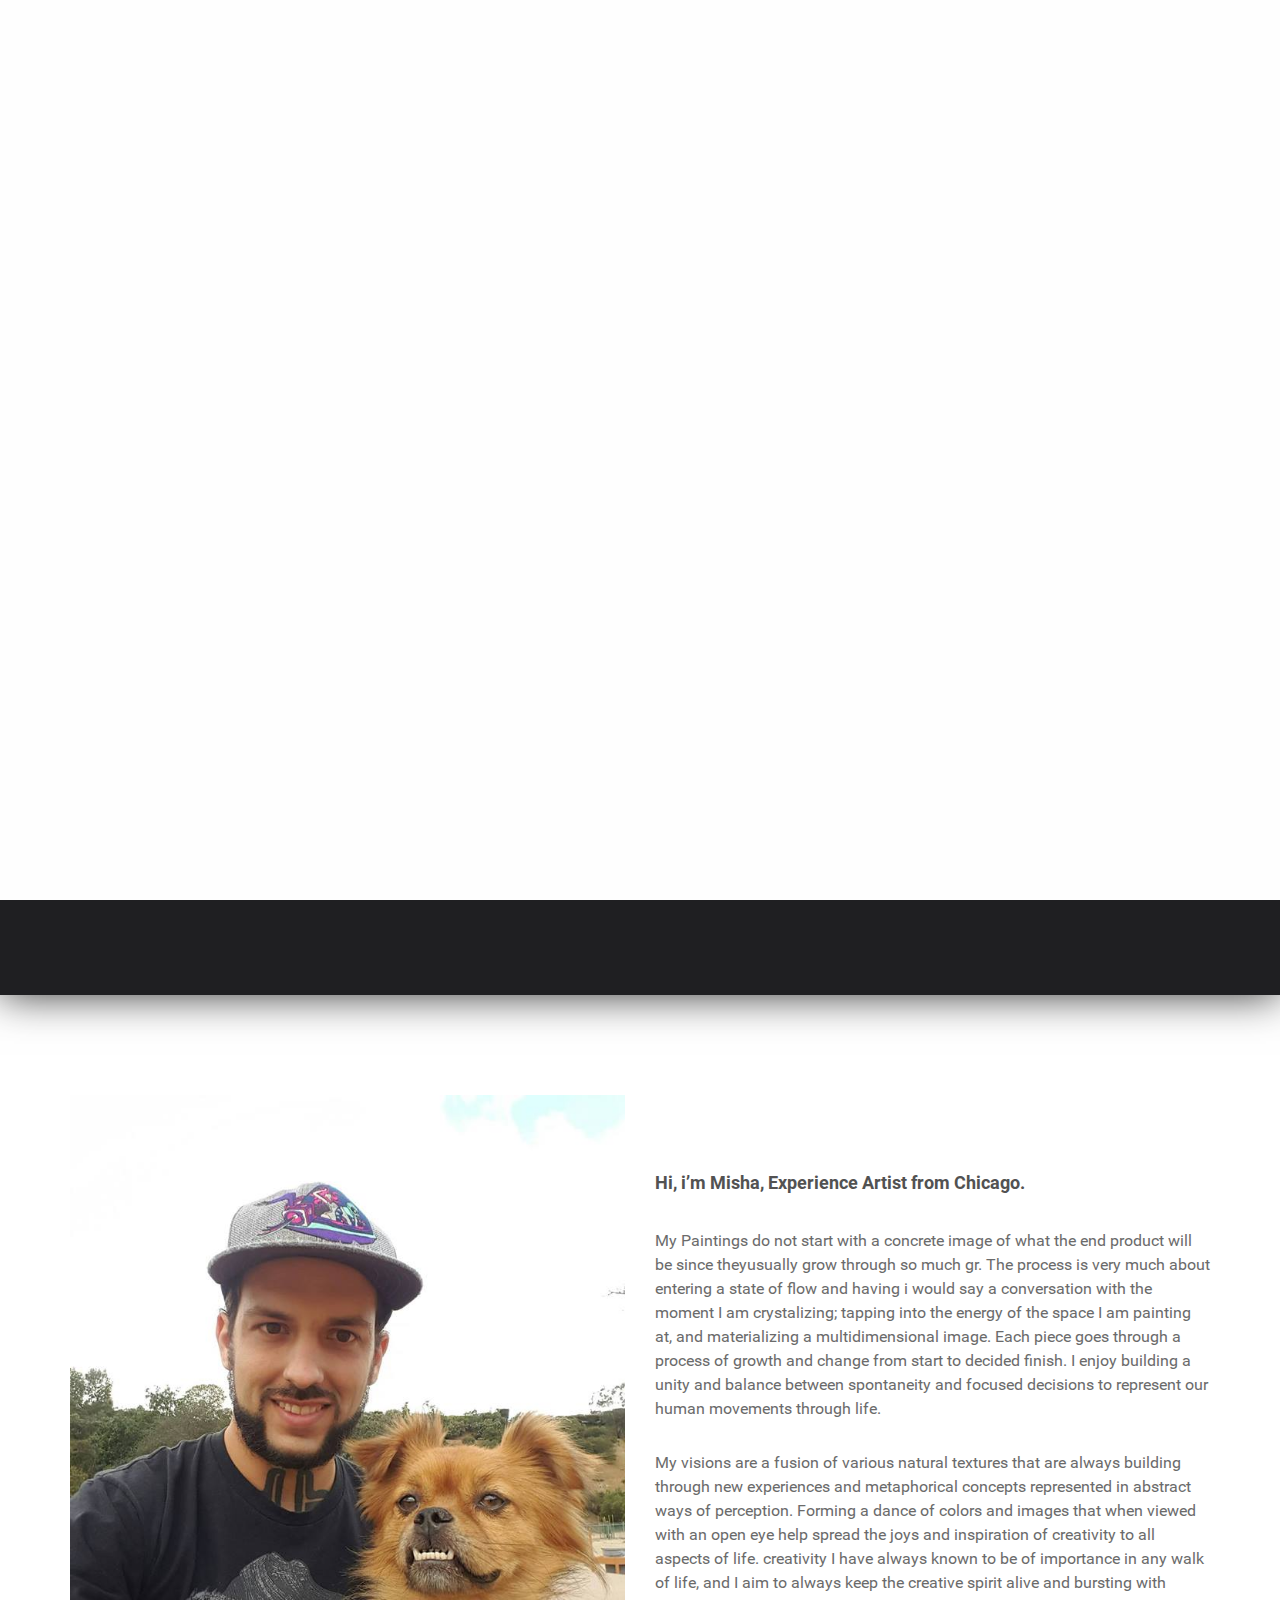
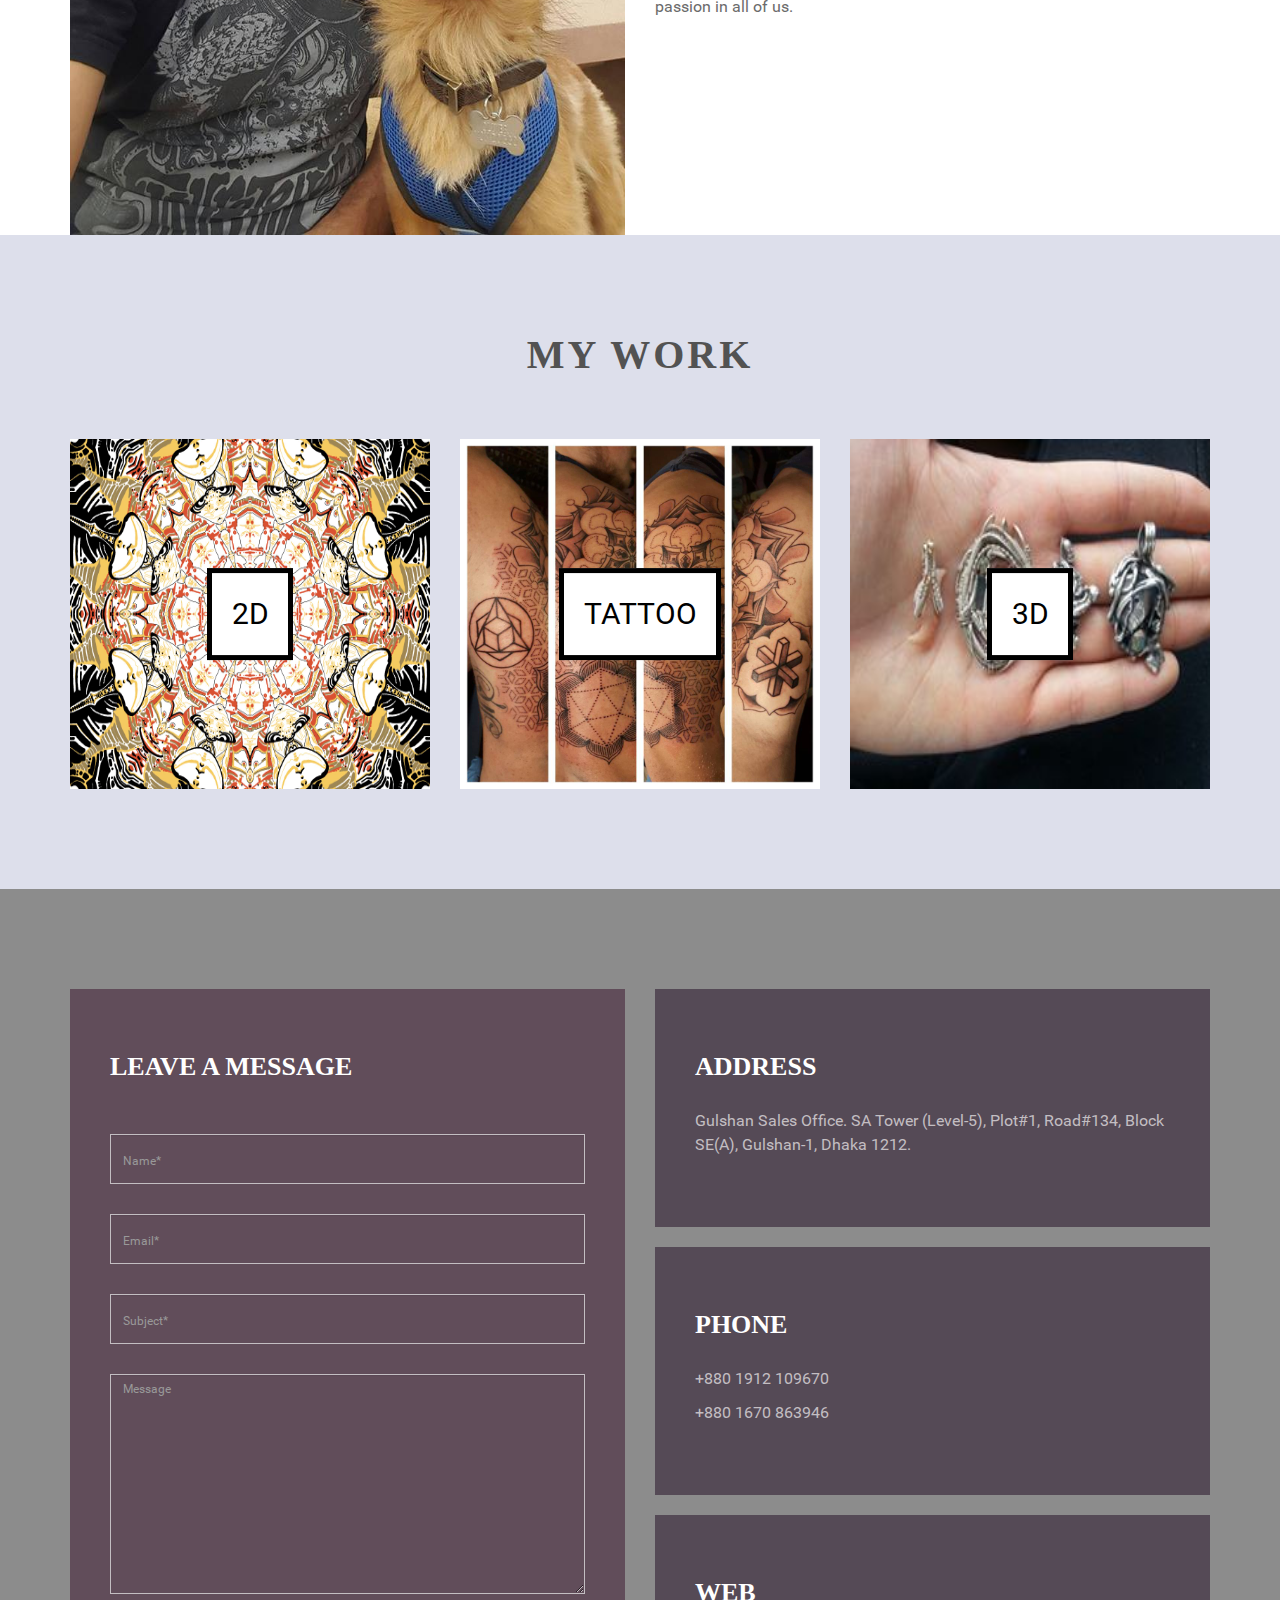
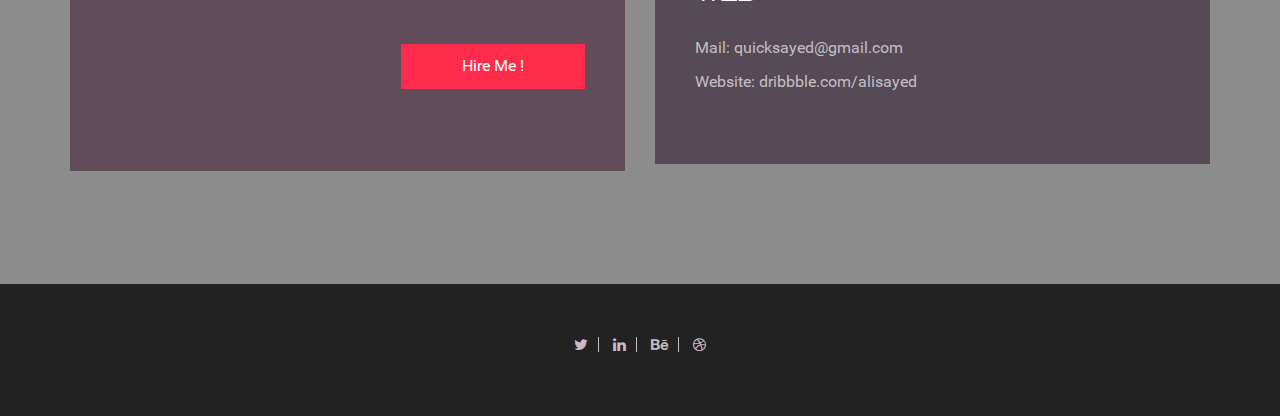
==== commit 3a4f37a9: "fresh styles" ====
--- a/index.html
+++ b/index.html
@@ -44,7 +44,6 @@
                 <li><a href="#features"><span>Features</span></a></li>
                 <li><a href="#experience"><span>Experience</span></a></li>
                 <li><a href="#portfolio"><span>Portfolio</span></a></li>
-                
             </ul>
             <a href="#0" class="cd-close-menu">Close<span></span></a>
         </nav>
@@ -57,7 +56,7 @@
                         <div class="div-menu">
                             <header class="cd-header">
                                 <div id="cd-logo">
-                                    <a href="index.html"><img src="assets/images/logo.png" alt="Logo"></a>
+                                    <a href="index.html"><img src="assets/images/mishtek_logo.png" alt="Logo"></a>
                                 </div>
                                 <a class="cd-menu-trigger" href="#main-nav"><span></span></a>
                             </header>
@@ -67,8 +66,9 @@
                         <div class="home-wrapper">
                             <div class="col-md-6 col-md-offset-3 col-sm-12 col-xs-12">
                                 <div class="home-content">
-                                    <h1>Mishtek</h1>
-                                    <p>#Tattoo &nbsp; #Artist &nbsp; #Creative</p>
+                                    <!-- <h1>Mishtek</h1>
+                                    <p>#Tattoo &nbsp; #Artist &nbsp; #Creative</p> -->
+                                    <img src="assets/images/mishtek_logo.png" alt="">
                                 </div>
                             </div>
                         </div>
@@ -86,16 +86,16 @@
 
                         <div class="col-md-6 col-sm-6 col-xs-12">
                             <div class="about-photo">
-                                <img src="assets/images/man.png" alt="About Photo" />
+                                <img src="assets/images/misha_profile.jpg" alt="About Photo" />
                             </div>
                         </div>
 
                         <div class="col-md-6 col-sm-6 col-xs-12">
                             <div class="about-content text-left">
-                                <h4>Hi, i’m Paul Lapkin, Experience Crafter from Canada.</h4>
-                                <p>Lorem ipsum dolor sit amet, consectetuer adipiscing elit, sed diam nonummy nibh euismod tincidunt ut laoreet dolore magna aliquam erat volutpat. Ut wisi enim ad minim veniam, quis nostrud exerci tation ullamcorper suscipit lobortis nisl ut aliquipex ea commodo consequat.</p>
-                                <p> Duis autem vel eum iriure dolorin hendrerit in vulputate velit esse molestie consequat, vel illum dolore eu feugiat nulla facilisis at vero eros et accumsan et iusto odio dignissim qui blandit praesent luptatum zzril delenit augue duis dolore.</p>
-                                <a href="#" class="btn btn-default">Hire Me !</a>
+                                <h4>Hi, i’m Misha, Experience Artist from Chicago.</h4>
+                                <p>My Paintings do not start with a concrete image of what the end product will be since theyusually grow through so much gr. The process is very much about entering a state of flow and having i would say a conversation with the moment I am crystalizing; tapping into the energy of the space I am painting at, and materializing a multidimensional image. Each piece goes through a process of growth and change from start to decided finish. I enjoy building a unity and balance between spontaneity and focused decisions to represent our human movements through life.</p>
+
+                                <p>My visions are a fusion of various natural textures that are always building through new experiences and metaphorical concepts represented in abstract ways of perception. Forming a dance of colors and images that when viewed with an open eye help spread the joys and inspiration of creativity to all aspects of life. creativity I have always known to be of importance in any walk of life, and I aim to always keep the creative spirit alive and bursting with passion in all of us.</p>
                             </div>
                         </div>
 
@@ -108,221 +108,40 @@
         <section id="features" class="sections lightbg">
 
             <div class="heading-content text-center">
-                <h3>My Working Process</h1>
-                    <p>Hi, i’m Paul Lapkin, Experience Crafter from Canada.</p>
+                <h3>MY WORK</h1>
             </div>
 
             <div class="container text-center">
                 <!-- Example row of columns -->
                 <div class="row">
-                    <div class="features-wrapper">
-
-                        <div class="col-md-3 col-sm-6 col-xs-12">
-                            <div class="features-bg design">
-
-                                <div class="features-item">
-                                    <i class="lnr lnr-screen"></i>
-                                    <h6><a href="#">Design</a></h6>
-                                </div>
-
-                            </div>
-                        </div>
-
-                        <div class="col-md-3 col-sm-6 col-xs-12">
-                            <div class="features-bg development">
-
-                                <div class="features-item">
-                                    <i class="lnr lnr-magic-wand"></i>
-                                    <h6><a href="#">development</a></h6>
-                                </div>
-
-                            </div>
-                        </div>
-
-                        <div class="col-md-3 col-sm-6 col-xs-12">
-                            <div class="features-bg testing">
-
-                                <div class="features-item">
-                                    <i class="lnr lnr-dinner"></i>
-                                    <h6><a href="#">Testing</a></h6>
-                                </div>
-
-                            </div>
-                        </div>
-
-                        <div class="col-md-3 col-sm-6 col-xs-12">
-                            <div class="features-bg launch">
-
-                                <div class="features-item">
-                                    <i class="lnr lnr-rocket"></i>
-                                    <h6><a href="#">Launch</a></h6>
-                                </div>
-
-                            </div>
-                        </div>
-
-                    </div>
+
+                        <div class="col-md-4 col-sm-6 col-xs-12" id="block_image">
+                            <div class='overlay_topic'>
+                                2D
+                            </div>
+                            <img src="assets/images/2d.jpg" alt="">
+                        </div>
+
+                        <div class="col-md-4 col-sm-6 col-xs-12" id="block_image">
+                            <div class='overlay_topic'>
+                                TATTOO
+                            </div>
+                            <img src="assets/images/tattoo.jpg" alt="">
+                        </div>
+
+                        <div class="col-md-4 col-sm-6 col-xs-12"
+                        id="block_image">
+                            <div class='overlay_topic'>
+                                3D
+                            </div>
+                            <img class=".block_image" src="assets/images/3d.jpg" alt="">
+                        </div>
+                        </div>
+
                 </div>
             </div> <!-- /container -->       
         </section>
 
-        <!-- Sections -->
-        <section id="experience" class="experience">
-            <div class="overlay sections">
-                <div class="container">
-                    <div class="row">
-                        <div class="experience-wrapper">
-
-                            <div class="col-md-6 col-sm-6 col-xs-12">
-                                <div class="experience-content">
-
-                                    <h4>Work Experience</h4>
-
-                                    <div class="content-details content-border">
-                                        <h5>Mad Max Design</h5>
-                                        <h6>OCT 2013 - june 2014</h6>
-                                        <p>orem ipsum dolor sit amet, consectetuer adipiscing elit, sed diam nonummy nibh euismod tincidunt ut laoreet dolore magna aliquam erat volutpat.</p>
-                                    </div>
-
-                                    <div class="content-details">
-                                        <h5>Crazy Design</h5>
-                                        <h6>OCT 2013 - june 2015</h6>
-                                        <p>orem ipsum dolor sit amet, consectetuer adipiscing elit, sed diam nonummy nibh euismod tincidunt ut laoreet dolore magna aliquam erat volutpat.</p>
-                                    </div>
-
-                                </div>
-                            </div>
-
-                            <div class="col-md-6 col-sm-6 col-xs-12">
-                                <div class="experience-content">
-
-                                    <h4>Education</h4>
-
-                                    <div class="content-details content-border">
-                                        <h5>Maddison University</h5>
-                                        <h6>OCT 2013 - june 2014</h6>
-                                        <p>orem ipsum dolor sit amet, consectetuer adipiscing elit, sed diam nonummy nibh euismod tincidunt ut laoreet dolore magna aliquam erat volutpat.</p>
-                                    </div>
-
-                                    <div class="content-details">
-                                        <h5>Max Design & Art Institute</h5>
-                                        <h6>OCT 2013 - june 2015</h6>
-                                        <p>orem ipsum dolor sit amet, consectetuer adipiscing elit, sed diam nonummy nibh euismod tincidunt ut laoreet dolore magna aliquam erat volutpat.</p>
-                                    </div>
-
-                                </div>
-                            </div>
-
-                        </div>	
-                    </div>
-                </div>
-            </div>       
-        </section>
-
-        <!-- Sections -->
-        <section id="portfolio" class="sections">
-            <div class="container">
-
-                <div class="heading-content text-center">
-                    <h3>My Latest Works</h3>
-                    <p>Hi, i’m Paul Lapkin, Experience Crafter from Canada.</p>
-                </div>
-
-                <!-- Example row of columns -->
-                <div class="row">
-                    <div class="portfolio-wrapper">
-                        <div class="col-md-3 col-sm-6 col-xs-12">
-                            <div class="portfolio-item">
-                                <a href="assets/images/portfolio/pf1.jpg" class="portfolio-img"><img src="assets/images/portfolio/pf1.jpg" alt="" /></a>
-                            </div>
-                        </div>
-
-                        <div class="col-md-3 col-sm-6 col-xs-12">
-                            <div class="portfolio-item">
-                                <a href="assets/images/portfolio/pf2.jpg" class="portfolio-img"><img src="assets/images/portfolio/pf2.jpg" alt="" /></a>
-                            </div>
-                        </div>
-
-                        <div class="col-md-3 col-sm-6 col-xs-12">
-                            <div class="portfolio-item">
-                                <a href="assets/images/portfolio/pf3.jpg" class="portfolio-img"><img src="assets/images/portfolio/pf3.jpg" alt="" /></a>
-                            </div>
-                        </div>
-
-                        <div class="col-md-3 col-sm-6 col-xs-12">
-                            <div class="portfolio-item">
-                                <a href="assets/images/portfolio/pf4.jpg" class="portfolio-img"><img src="assets/images/portfolio/pf4.jpg" alt="" /></a>
-                            </div>
-                        </div>
-
-
-                    </div>
-                </div>
-
-                <div class="row">
-                    <div class="portfolio-wrapper2">
-                        <div class="col-md-6 col-sm-6 col-xs-12">
-                            <div class="portfolio-item width-img">
-                                <a href="assets/images/portfolio/pf1.jpg" class="portfolio-img"><img src="assets/images/portfolio/pf1.jpg" alt="" /></a>
-                            </div>
-                        </div>
-
-                        <div class="col-md-3 col-sm-6 col-xs-12">
-                            <div class="portfolio-item">
-                                <a href="assets/images/portfolio/pf2.jpg" class="portfolio-img"><img src="assets/images/portfolio/pf2.jpg" alt="" /></a>
-                            </div>
-                        </div>
-
-                        <div class="col-md-3 col-sm-6 col-xs-12">
-                            <div class="portfolio-item">
-                                <a href="assets/images/portfolio/pf3.jpg" class="portfolio-img"><img src="assets/images/portfolio/pf3.jpg" alt="" /></a>
-                            </div>
-                        </div>
-
-                    </div>
-                </div>
-
-
-            </div> <!-- /container -->       
-        </section>
-
-        <!-- Sections -->
-        <section id="testimonial" class="lightbg">
-            <div class="container">
-                <!-- Example row of columns -->
-                <div class="row">
-                    <div class="testimonial-wrapper sections4">
-
-                        <div class="col-md-5 col-sm-6 col-xs-12">
-                            <div class="testimonial-content text-left">
-
-                                <div class="testimonial-quote">
-                                    <i class="fa fa-quote-left"></i>
-                                    <p>Lorem ipsum dolor sit amet, consectetuer adipiscing elit, sed diam nonummy nibh euismod tincidunt ut laoreet dolore magna aliquam erat volutpat. Ut wisi enim ad minim veniam, quis nostrud exerci tation ullamcorper suscipit lobortis nisl ut aliquipex ea commodo consequat.</p>
-                                </div>
-
-                                <div class="singnature">
-                                    <img src="assets/images/signature.png" alt="Signature" />
-                                </div>
-
-                                <div class="regards-by">
-                                    <h5>Deniel Croft</h5>
-                                    <p>Creative Designer, Levy</p>
-                                </div>
-
-                            </div>
-                        </div>
-
-                        <div class="col-md-7 col-sm-6 col-xs-12">
-                            <div class="profile-photo">
-                                <img src="assets/images/man2.png" alt="testimonial" />
-                            </div>
-                        </div>
-
-                    </div> 
-                </div>
-            </div> <!-- /container -->       
-        </section>
 
         <!-- Sections -->
         <section id="contact" class="contact">
@@ -404,9 +223,6 @@
                                 <a href="#"><i class="fa fa-behance"></i></a>
                                 <a href="#"><i class="fa dribbble fa-dribbble"></i></a>
                             </div>
-
-                            <p>Made with <i class="fa fa-heart"></i> by <a target="_blank" href="http://bootstrapthemes.co"> Bootstrap Themes </a>2016. All rights reserved.</p>
-
                         </div>
                     </div>
                 </div>
--- a/assets/css/style.css
+++ b/assets/css/style.css
@@ -463,7 +463,7 @@
 
 /*For Home Section*/
 .home{
-    background: url(../images/header-bg.jpg) no-repeat center top fixed;
+    /*background: url(../images/header-bg.jpg) no-repeat center top fixed;*/
     background-size: cover;
     -moz-background-size: cover;
     -webkit-background-size: cover;
@@ -575,49 +575,6 @@
     background:#222222;
 }
 
-/*For Experience Section*/
-
-.experience{
-    background: url(../images/city.jpg) no-repeat center top fixed;
-    background-size: cover;
-    -moz-background-size: cover;
-    -webkit-background-size: cover;
-    -o-background-size: cover;
-    width: 100%;
-    overflow: hidden;
-}
-.experience-wrapper{
-    margin-top:30px;
-}
-.experience-content{
-    background: rgba(79, 50, 68, .7);
-    padding:60px 40px;
-    color:#fff;
-}
-.experience-content h4{
-    color:#fff;
-    text-transform:uppercase;
-    font-size:26px;
-    font-family: "Raleway Webfont";
-    font-weight:600;
-    margin-bottom:50px;
-}
-.experience-content .content-details h5{
-    color:#fff;
-    font-size:18px;
-}
-.experience-content .content-details h6{
-    color:#ecf0f2;
-    font-size:16px;
-}
-.experience-content .content-details p{
-    color:#ecf0f2;
-}
-.experience-content .content-details.content-border{
-    border-bottom:1px solid #dadada;
-    padding-bottom: 30px;
-    margin-bottom: 30px;
-}
 
 
 /* For Portfolio Section*/
@@ -665,7 +622,7 @@
 /*For Contact Section*/
 
 .contact{
-    background: url(../images/contact2.jpg) no-repeat center top fixed;
+    /*background: url(../images/contact2.jpg) no-repeat center top fixed;*/
     background-size: cover;
     -moz-background-size: cover;
     -webkit-background-size: cover;
@@ -1060,3 +1017,33 @@
     -moz-transition-delay: 0s;
     transition-delay: 0s;
 }
+
+
+/* -------------------------------- 
+
+Andreas CSS STYLES
+
+-------------------------------- */
+
+
+#block_image img{
+   width: 600px !important;
+   height: 350px !important;
+   background-size: cover;
+   background-repeat: no-repeat;
+   background-position: 50% 50%;
+}
+
+.overlay_topic {
+    color: black;
+    font-size: 30px;
+    background-color: white;
+    border-color: black;
+    border-style: solid;
+    border-width: 5px;
+    padding: 5%;
+    position: absolute;
+    top: 50%;
+    left: 50%;
+    transform: translate(-50%, -50%);
+}
